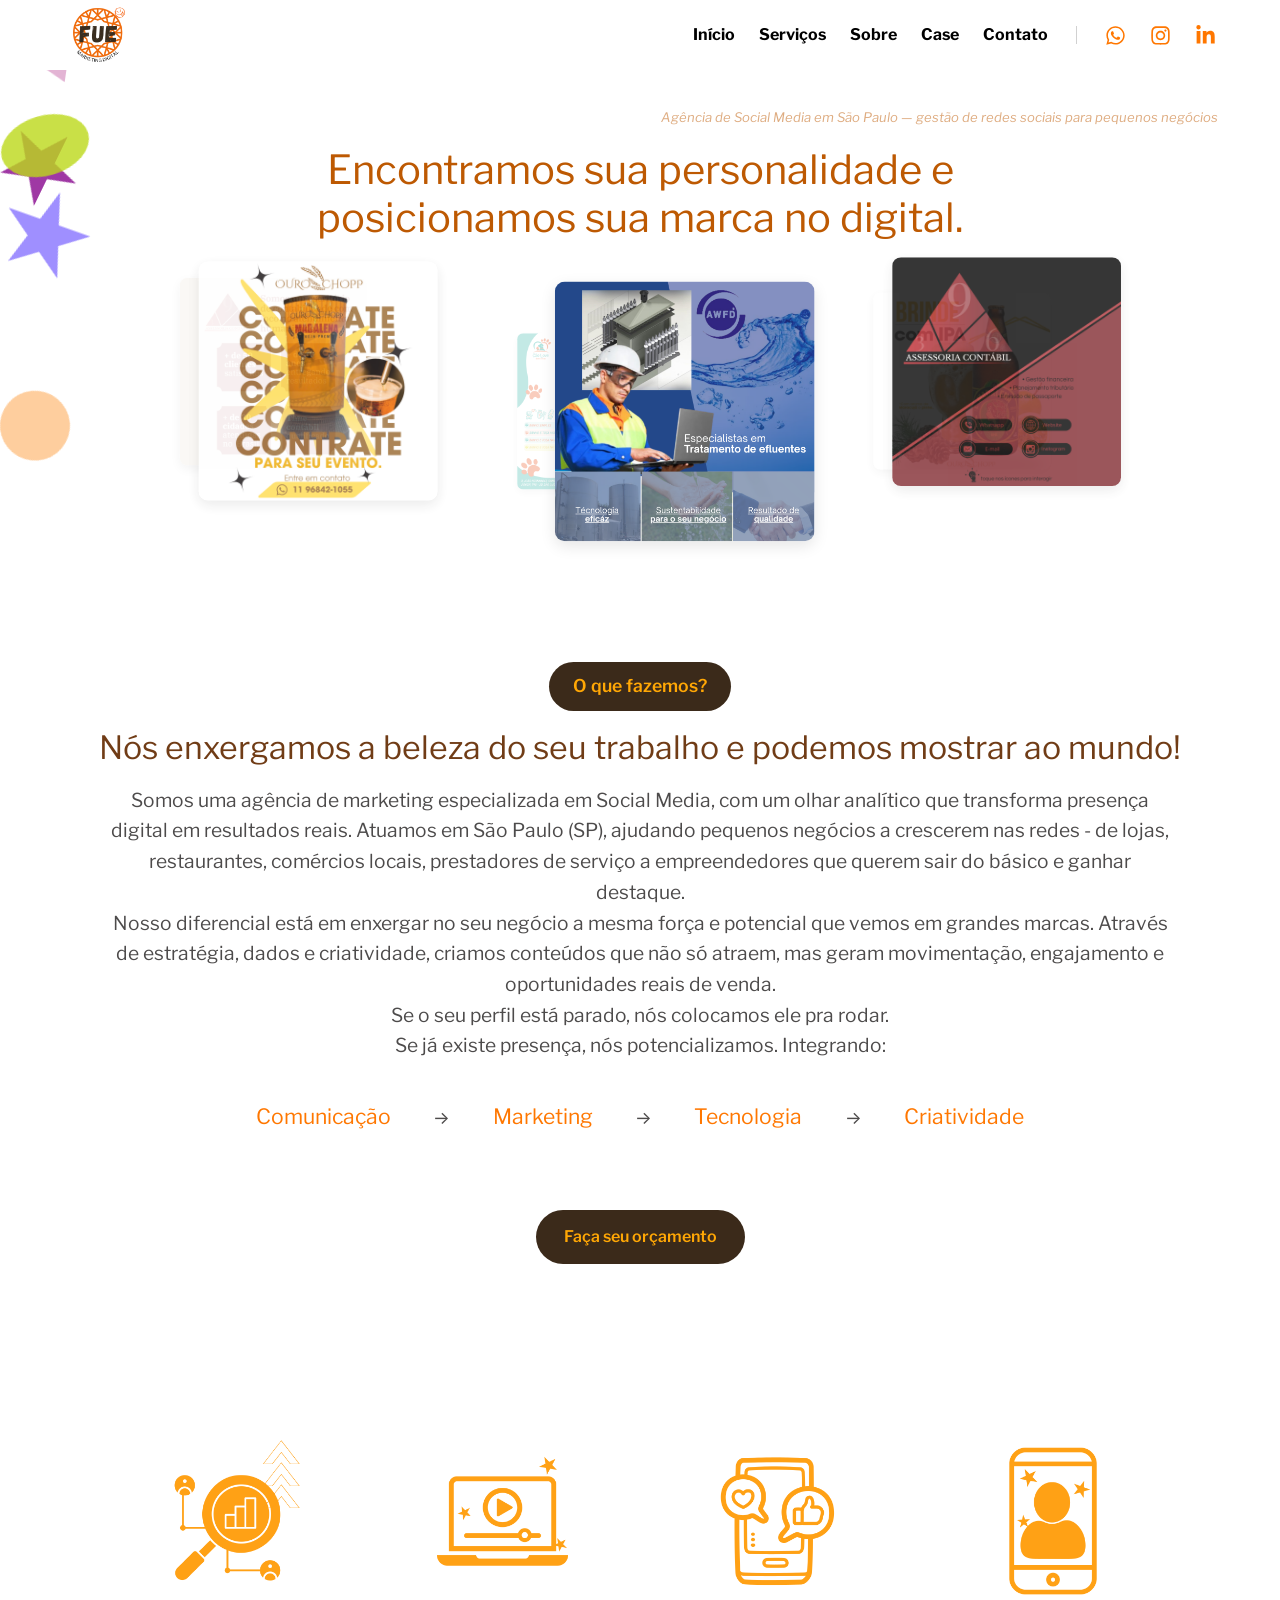
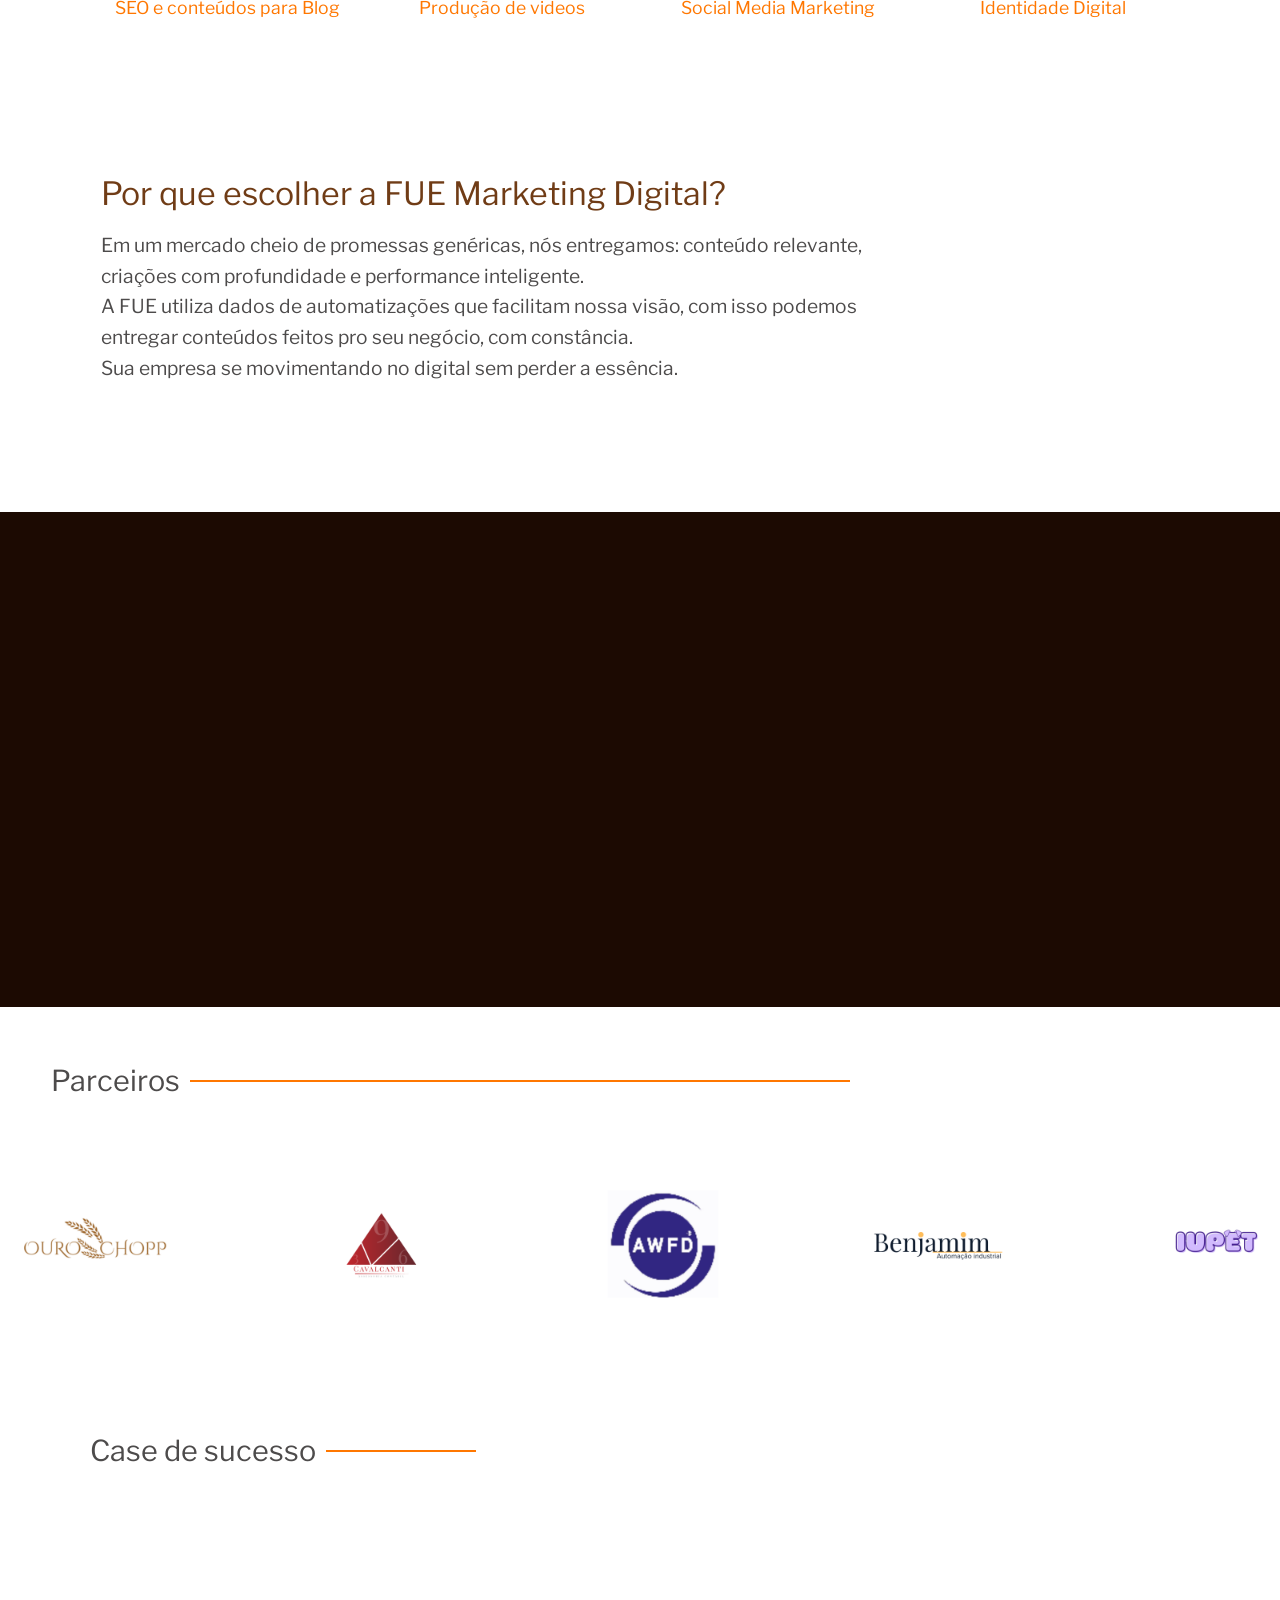
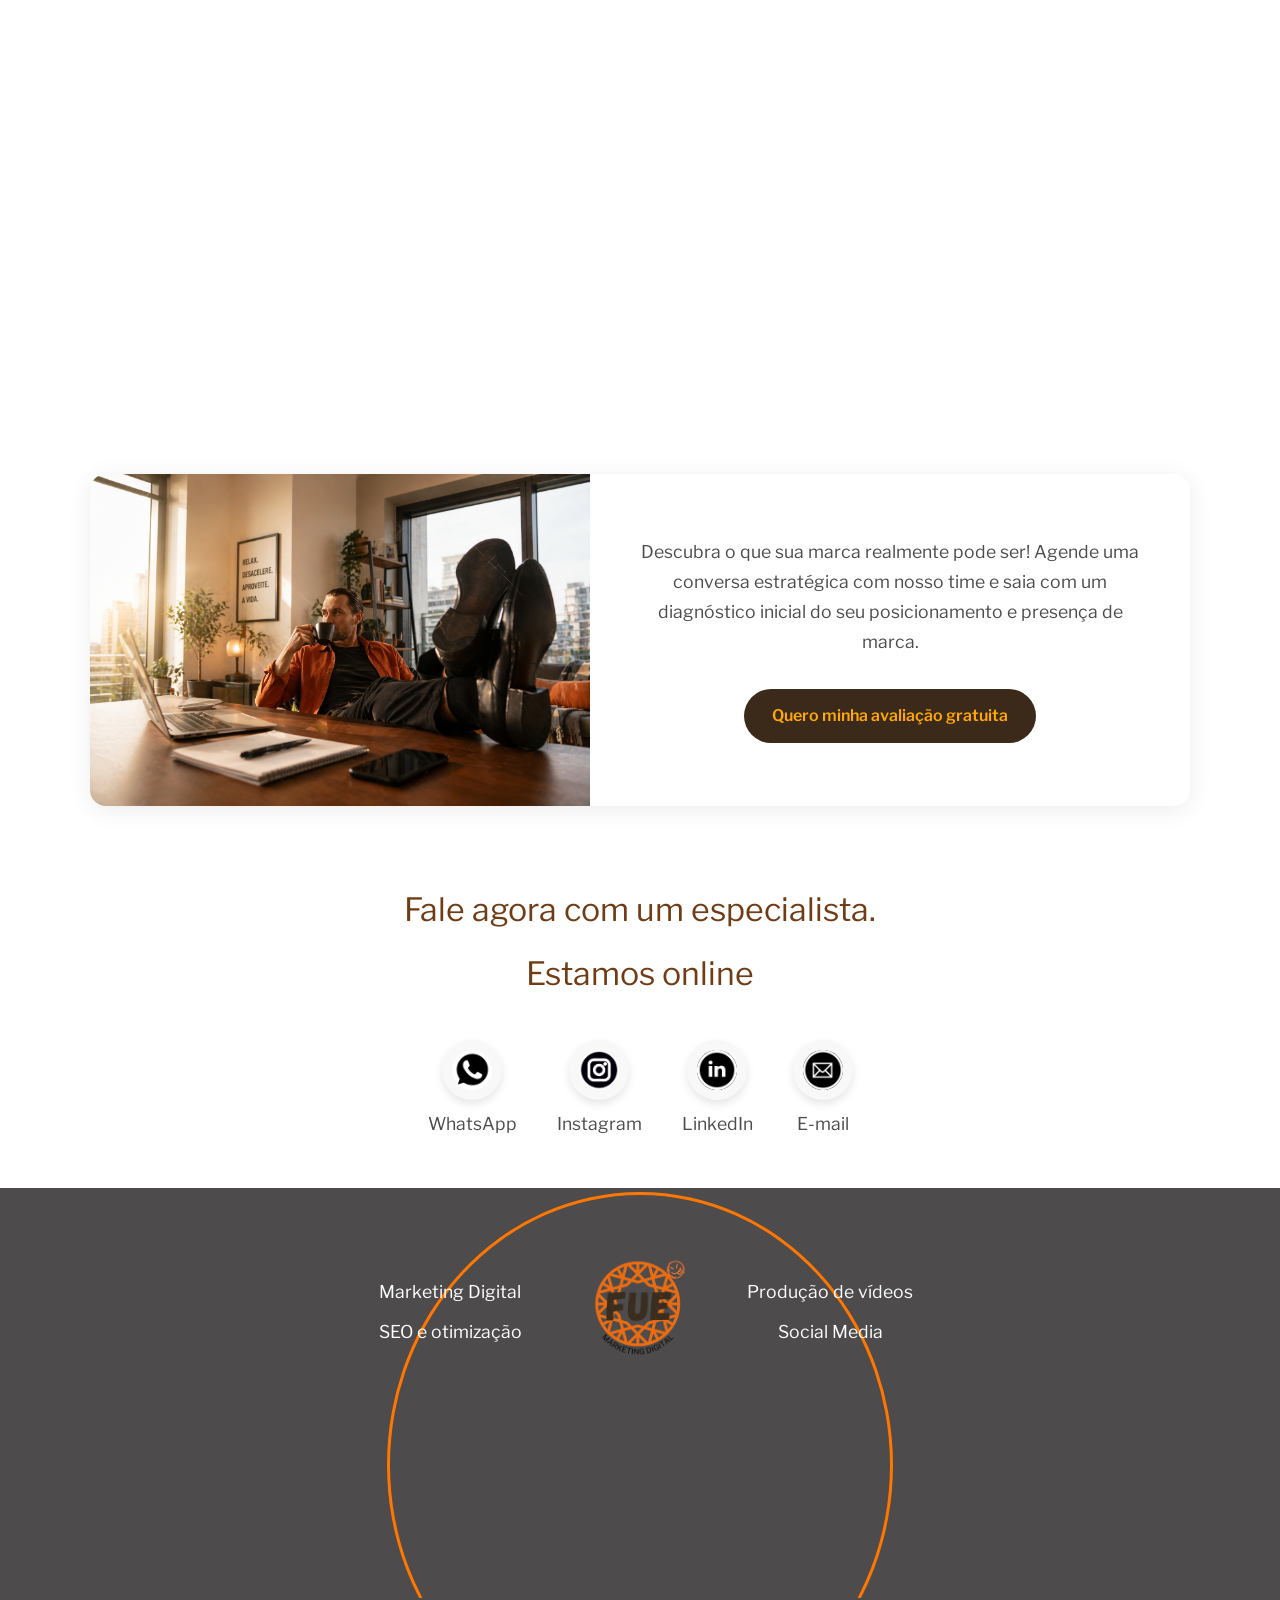
==== index.html @ fa8ee93a "coloca as tags do analytics" ====
<!DOCTYPE html>
<html lang="pt-BR">
<head>
    <!-- Google Tag Manager -->
    <script>(function(w,d,s,l,i){w[l]=w[l]||[];w[l].push({'gtm.start':
    new Date().getTime(),event:'gtm.js'});var f=d.getElementsByTagName(s)[0],
    j=d.createElement(s),dl=l!='dataLayer'?'&l='+l:'';j.async=true;j.src=
    'https://www.googletagmanager.com/gtm.js?id='+i+dl;f.parentNode.insertBefore(j,f);
    })(window,document,'script','dataLayer','GTM-K8DP3NHX');</script>
    <!-- End Google Tag Manager -->
    <meta charset="UTF-8">
    <meta name="viewport" content="width=device-width, initial-scale=1.0">
    <meta name="description"
        content="FUE Marketing Digital — agência de social media para pequenos negócios em São Paulo. Gestão de redes sociais, produção de conteúdo e identidade digital. Planos a partir de R$200/mês.">
    <meta name="keywords"
        content="agência social media SP, gestão de redes sociais para pequenas empresas, social media para pequenos negócios SP, marketing digital zona sul SP, FUE Marketing Digital">
    <meta name="author" content="FUE Marketing Digital">
    <meta property="og:title" content="FUE Marketing Digital · Agência de Social Media SP">
    <meta property="og:description"
        content="Agência de social media para pequenos negócios em São Paulo. Fazemos sua marca aparecer de verdade no digital.">
    <meta property="og:type" content="website">
    <meta property="og:url" content="https://fuemarket.com.br/">
    <meta property="og:image" content="https://fuemarket.com.br/elementos/img/marca/Social%20share.png">
    <meta property="og:image:width" content="1200">
    <meta property="og:image:height" content="630">
    <meta name="twitter:card" content="summary_large_image">
    <meta name="twitter:title" content="FUE Marketing Digital · Agência de Social Media SP">
    <meta name="twitter:description" content="Agência de social media para pequenos negócios em São Paulo. Fazemos sua marca aparecer de verdade no digital.">
    <meta name="twitter:image" content="https://fuemarket.com.br/elementos/img/marca/Social%20share.png">
    <link rel="canonical" href="https://fuemarket.com.br/">
    <title>FUE Marketing Digital · Agência de Social Media SP</title>
    <link rel="icon" href="elementos/img/marca/favicon.ico" type="image/x-icon">
    <script type="application/ld+json">
    {
        "@context": "https://schema.org",
        "@type": "LocalBusiness",
        "name": "FUE Marketing Digital",
        "description": "Agência de marketing digital em São Paulo especializada em social media, gestão de redes sociais e produção de conteúdo para pequenos negócios.",
        "url": "https://fuemarket.com.br",
        "telephone": "+5511979645256",
        "address": {
            "@type": "PostalAddress",
            "addressLocality": "São Paulo",
            "addressRegion": "SP",
            "addressCountry": "BR"
        },
        "sameAs": [
            "https://www.instagram.com/fuemarketingdigital/",
            "https://www.linkedin.com/in/jad-vieira-1517a0203/"
        ]
    }
    </script>
    <link rel="stylesheet" href="style.css">
</head>

<body>
    <!-- Google Tag Manager (noscript) -->
    <noscript><iframe src="https://www.googletagmanager.com/ns.html?id=GTM-K8DP3NHX"
    height="0" width="0" style="display:none;visibility:hidden"></iframe></noscript>
    <!-- End Google Tag Manager (noscript) -->
    <div id="floating-shapes-container">
        <div class="floating-shape shape-purple-star"></div>
        <div class="floating-shape shape-pink-triangle"></div>
        <div class="floating-shape shape-green-oval"></div>
        <div class="floating-shape shape-orange-circle"></div>
        <div class="floating-shape shape-periwinkle-star"></div>
    </div>
    <header>
        <div class="header-container">
            <a href="index.html" class="header-logo">
                <img src="elementos/img/marca/logo.png" alt="FUE Marketing Digital Logo">
            </a>
            <button class="mobile-menu-toggle" aria-label="Abrir menu">&#9776;</button>
            <nav class="menu">
                <ul class="menu-list">
                    <li><a href="#home">Início</a></li>
                    <li><a href="servicos.html">Serviços</a></li>
                    <li><a href="sobre.html">Sobre</a></li>
                    <li><a href="#cases">Case</a></li>
                    <li><a href="#contact">Contato</a></li>
                    <li class="menu-social-divider"></li>
                    <li><a href="https://wa.me/5511979645256?text=Ol%C3%A1!%20Gostaria%20de%20saber%20mais%20sobre%20os%20servi%C3%A7os%20da%20FUE%20Market." target="_blank" rel="noopener" class="menu-social-link" aria-label="WhatsApp"><svg stroke="currentColor" fill="currentColor" stroke-width="0" viewBox="0 0 448 512" height="1em" width="1em" xmlns="http://www.w3.org/2000/svg"><path d="M380.9 97.1C339 55.1 283.2 32 223.9 32c-122.4 0-222 99.6-222 222 0 39.1 10.2 77.3 29.6 111L0 480l117.7-30.9c32.4 17.7 68.9 27 106.1 27h.1c122.3 0 224.1-99.6 224.1-222 0-59.3-25.2-115-67.1-157zm-157 341.6c-33.2 0-65.7-8.9-94-25.7l-6.7-4-69.8 18.3L72 359.2l-4.4-7c-18.5-29.4-28.2-63.3-28.2-98.2 0-101.7 82.8-184.5 184.6-184.5 49.3 0 95.6 19.2 130.4 54.1 34.8 34.9 56.2 81.2 56.1 130.5 0 101.8-84.9 184.6-186.6 184.6zm101.2-138.2c-5.5-2.8-32.8-16.2-37.9-18-5.1-1.9-8.8-2.8-12.5 2.8-3.7 5.6-14.3 18-17.6 21.8-3.2 3.7-6.5 4.2-12 1.4-32.6-16.3-54-29.1-75.5-66-5.7-9.8 5.7-9.1 16.3-30.3 1.8-3.7.9-6.9-.5-9.7-1.4-2.8-12.5-30.1-17.1-41.2-4.5-10.8-9.1-9.3-12.5-9.5-3.2-.2-6.9-.2-10.6-.2-3.7 0-9.7 1.4-14.8 6.9-5.1 5.6-19.4 19-19.4 46.3 0 27.3 19.9 53.7 22.6 57.4 2.8 3.7 39.1 59.7 94.8 83.8 35.2 15.2 49 16.5 66.6 13.9 10.7-1.6 32.8-13.4 37.4-26.4 4.6-13 4.6-24.1 3.2-26.4-1.3-2.5-5-3.9-10.5-6.6z"></path></svg></a></li>
                    <li><a href="https://www.instagram.com/fuemarketingdigital/" target="_blank" rel="noopener" class="menu-social-link" aria-label="Instagram"><svg stroke="currentColor" fill="currentColor" stroke-width="0" viewBox="0 0 448 512" height="1em" width="1em" xmlns="http://www.w3.org/2000/svg"><path d="M224.1 141c-63.6 0-114.9 51.3-114.9 114.9s51.3 114.9 114.9 114.9S339 319.5 339 255.9 287.7 141 224.1 141zm0 189.6c-41.1 0-74.7-33.5-74.7-74.7s33.5-74.7 74.7-74.7 74.7 33.5 74.7 74.7-33.6 74.7-74.7 74.7zm146.4-194.3c0 14.9-12 26.8-26.8 26.8-14.9 0-26.8-12-26.8-26.8s12-26.8 26.8-26.8 26.8 12 26.8 26.8zm76.1 27.2c-1.7-35.9-9.9-67.7-36.2-93.9-26.2-26.2-58-34.4-93.9-36.2-37-2.1-147.9-2.1-184.9 0-35.8 1.7-67.6 9.9-93.9 36.1s-34.4 58-36.2 93.9c-2.1 37-2.1 147.9 0 184.9 1.7 35.9 9.9 67.7 36.2 93.9s58 34.4 93.9 36.2c37 2.1 147.9 2.1 184.9 0 35.9-1.7 67.7-9.9 93.9-36.2 26.2-26.2 34.4-58 36.2-93.9 2.1-37 2.1-147.8 0-184.8zM398.8 388c-7.8 19.6-22.9 34.7-42.6 42.6-29.5 11.7-99.5 9-132.1 9s-102.7 2.6-132.1-9c-19.6-7.8-34.7-22.9-42.6-42.6-11.7-29.5-9-99.5-9-132.1s-2.6-102.7 9-132.1c7.8-19.6 22.9-34.7 42.6-42.6 29.5-11.7 99.5-9 132.1-9s102.7-2.6 132.1 9c19.6 7.8 34.7 22.9 42.6 42.6 11.7 29.5 9 99.5 9 132.1s2.7 102.7-9 132.1z"></path></svg></a></li>
                    <li><a href="https://www.linkedin.com/in/jad-vieira-1517a0203/" target="_blank" rel="noopener" class="menu-social-link" aria-label="LinkedIn"><svg stroke="currentColor" fill="currentColor" stroke-width="0" viewBox="0 0 448 512" height="1em" width="1em" xmlns="http://www.w3.org/2000/svg"><path d="M100.28 448H7.4V148.9h92.88zM53.79 108.1C24.09 108.1 0 83.5 0 53.8a53.79 53.79 0 0 1 107.58 0c0 29.7-24.1 54.3-53.79 54.3zM447.9 448h-92.68V302.4c0-34.7-.7-79.2-48.29-79.2-48.29 0-55.69 37.7-55.69 76.7V448h-92.78V148.9h89.08v40.8h1.3c12.4-23.5 42.69-48.3 87.88-48.3 94 0 111.28 61.9 111.28 142.3V448z"></path></svg></a></li>
                </ul>
            </nav>
        </div>
    </header>
    <h1>Agência de Social Media em São Paulo — gestão de redes sociais para pequenos negócios</h1>
    <p class="seo-tagline">Encontramos sua personalidade e posicionamos sua marca no digital.</p>

    <section id="carousel-section">
        <div class="carousel-wrapper">
            <div class="carousel-container">
                <div class="carousel-item"><img src="elementos/img/portfolio/AWFDeles.png" alt="Image 1"></div>
                <div class="carousel-item"><img src="elementos/img/portfolio/A369.png" alt="Image 2"></div>
                <div class="carousel-item"><img src="elementos/img/portfolio/OuroChppLocal.png" alt="Image 3"></div>
                <div class="carousel-item"><img src="elementos/img/portfolio/CatalogoBanhoetosa.png" alt="Image 4"></div>
                <div class="carousel-item"><img src="elementos/img/portfolio/A3692.png" alt="Image 5"></div>
                <div class="carousel-item"><img src="elementos/img/portfolio/OuroChoppContrate.png" alt="Image 6"></div>
            </div>
        </div>
    </section>

    <section id="suaPersonalidade">
        <div class="qstFraco">O que fazemos?</div>
        <h2>Nós enxergamos a beleza do seu trabalho e podemos mostrar ao mundo!</h2>
        <p>
            Somos uma agência de marketing especializada em Social Media, com um olhar analítico que transforma presença digital em resultados reais. Atuamos em São Paulo (SP), ajudando pequenos negócios a crescerem nas redes - de lojas, restaurantes, comércios locais, prestadores de serviço a empreendedores que querem sair do básico e ganhar destaque.
        </p>
        <p>
            Nosso diferencial está em enxergar no seu negócio a mesma força e potencial que vemos em grandes marcas. Através de estratégia, dados e criatividade, criamos conteúdos que não só atraem, mas geram movimentação, engajamento e oportunidades reais de venda.<br>Se o seu perfil está parado, nós colocamos ele pra rodar.
        </p>
        <p>
            Se já existe presença, nós potencializamos. Integrando:
        </p>
    </section>

    <section id="elementos">
        <p>Comunicação</p>
        <span class="seta">&rightarrow;</span>
        <p>Marketing</p>
        <span class="seta">&rightarrow;</span>
        <p>Tecnologia</p>
        <span class="seta">&rightarrow;</span>
        <p>Criatividade</p>
    </section>

    <section id="servicos">
        <a href="sobre.html" class="btn-orcamento">Faça seu orçamento</a>
        <div class="servicos-info">
            <div class="servico-item">
                <img src="elementos/img/marca/SEO.png" alt="SEO e conteúdos para Blog">
                <p>SEO e conteúdos para Blog</p>
            </div>
            <div class="servico-item">
                <img src="elementos/img/marca/videos.png" alt="Produção de videos">
                <p>Produção de videos</p>
            </div>
            <div class="servico-item">
                <img src="elementos/img/marca/SOCIAL.png" alt="Social Media Marketing">
                <p>Social Media Marketing</p>
            </div>
            <div class="servico-item">
                <img src="elementos/img/marca/Identidade.png" alt="Identidade Digital">
                <p>Identidade Digital</p>
            </div>
        </div>
    </section>

    <section id="pqNos">
        <h2>Por que escolher a FUE Marketing Digital?</h2>
        <p>Em um mercado cheio de promessas genéricas, nós entregamos:
            conteúdo relevante, criações com profundidade e performance inteligente.
        </p>
        <p>A FUE utiliza dados de automatizações que facilitam nossa visão, com isso podemos entregar conteúdos feitos pro seu negócio, com constância.</p>
        <p>Sua empresa se movimentando no digital sem perder a essência.</p>
    </section>

    <section id="issoNaoEObvio">
        <div class="formas">
            <div id="forma-1">
                <p>Por aqui não fazemos o óbvio!</p>
            </div>
            <div id="forma-2">
                <p>Para marcas que buscam</p>
            </div>
            <div id="forma-3">
                <p>Vender online</p>
            </div>
            <div id="forma-4">
                <p>Construir uma marca forte</p>
            </div>
            <div id="forma-5">
                <p>Performance digital</p>
            </div>
        </div>
    </section>

    <div class="parceiros-section-label">Parceiros <span class="parceiros-hr"></span></div>

    <div class="parceiros-strip">
        <div class="parceiros-track">
            <img src="elementos/img/portfolio/parceiros_ourochopp.png" alt="Ouro Chopp">
            <img src="elementos/img/portfolio/parceiros_369.png" alt="369 Assessoria">
            <img src="elementos/img/portfolio/parceiros_AWFD.png" alt="AWFD">
            <img src="elementos/img/portfolio/parceiros_benjamim.png" alt="Benjamim">
            <img src="elementos/img/portfolio/parceiros_iupet.png" alt="Iupet">
            <img src="elementos/img/portfolio/parceiros_ourochopp.png" alt="Ouro Chopp">
            <img src="elementos/img/portfolio/parceiros_369.png" alt="369 Assessoria">
            <img src="elementos/img/portfolio/parceiros_AWFD.png" alt="AWFD">
            <img src="elementos/img/portfolio/parceiros_benjamim.png" alt="Benjamim">
            <img src="elementos/img/portfolio/parceiros_iupet.png" alt="Iupet">
        </div>
    </div>

    <section id="cases">

        <!-- Dados dos cases — lidos pelo script.js -->
        <div id="cases-data" hidden>

            <article class="case-data"
                data-phone-back="elementos/img/portfolio/mock_369_2.png"
                data-phone-front="elementos/img/portfolio/mock_369_1.png"
                data-stat1-val="+60%"   data-stat1-lbl="ALCANCE"
                data-stat2-val="+40%"   data-stat2-lbl="ENGAJAMENTO"
                data-name="369 assessoria"
                data-subtitle="Gestão de redes sociais e Digital Branding."
                data-resultado="+34 seguidores."
                data-descricao="Gestão estratégica de conteúdo focada em alcance, engajamento e reconhecimento de marca."
                data-link="https://www.instagram.com/369assessoria">
                <ul class="case-data-trabalho">
                    <li>Criação da identidade digital da marca</li>
                    <li>Estruturação de conteúdo</li>
                    <li>Crescimento orgânico inicial do perfil</li>
                    <li>Início da construção de audiência</li>
                </ul>
                <ul class="case-data-aumentos">
                    <li>Presença digital da marca</li>
                    <li>Início do crescimento orgânico do público</li>
                    <li>Fluxo de conteúdo no Instagram</li>
                </ul>
            </article>

            <article class="case-data"
                data-phone-back="elementos/img/portfolio/mock_OURO_2.png"
                data-phone-front="elementos/img/portfolio/mock_OURO_1.png"
                data-stat1-val="+120%" data-stat1-lbl="ALCANCE"
                data-stat2-val="+85%"  data-stat2-lbl="ENGAJAMENTO"
                data-name="Ouro Chopp"
                data-subtitle="Social Media e Produção de conteúdo."
                data-resultado="+200 seguidores em 3 meses."
                data-descricao="Estratégia de conteúdo focada em gastronomia e eventos locais."
                data-link="#">
                <ul class="case-data-trabalho">
                    <li>Criação de conteúdo para eventos</li>
                    <li>Gestão do perfil no Instagram</li>
                    <li>Produção de vídeos promocionais</li>
                    <li>Identidade visual digital</li>
                </ul>
                <ul class="case-data-aumentos">
                    <li>Alcance orgânico nas redes</li>
                    <li>Engajamento nas publicações</li>
                    <li>Visibilidade local da marca</li>
                </ul>
            </article>

            <article class="case-data"
                data-phone-back="elementos/img/portfolio/mock_SNACK_2.png"
                data-phone-front="elementos/img/portfolio/mock_SNACK_1.png"
                data-stat1-val="+90%"  data-stat1-lbl="ALCANCE"
                data-stat2-val="+65%"  data-stat2-lbl="ENGAJAMENTO"
                data-name="Snack Show · 2025"
                data-subtitle="Social Media e Identidade Digital · Case encerrado."
                data-resultado="+150 seguidores mensais."
                data-descricao="Posicionamento digital estratégico para construção de audiência qualificada. Case encerrado em 2025."
                data-link="#">
                <ul class="case-data-trabalho">
                    <li>Desenvolvimento da identidade visual</li>
                    <li>Criação de conteúdo recorrente</li>
                    <li>Estratégia de crescimento orgânico</li>
                    <li>Gestão de publicações</li>
                </ul>
                <ul class="case-data-aumentos">
                    <li>Reconhecimento da marca</li>
                    <li>Engajamento com o público</li>
                    <li>Consistência de conteúdo</li>
                </ul>
            </article>

            <article class="case-data"
                data-phone-back="elementos/img/portfolio/mock_AWFD_2.png"
                data-phone-front="elementos/img/portfolio/mock_AWFD_1.png"
                data-back-type="notebook"
                data-stat1-val="+166%" data-stat1-lbl="ALCANCE"
                data-stat2-val="+126%" data-stat2-lbl="ENGAJAMENTO"
                data-name="AWFD"
                data-subtitle="Plano de Marketing &amp; Site."
                data-resultado="+46 novos seguidores."
                data-descricao="Estratégia de marketing integrada com desenvolvimento de site e fortalecimento da presença digital de uma loja física."
                data-link="#">
                <ul class="case-data-trabalho">
                    <li>Criação da identidade digital da marca</li>
                    <li>Estruturação de conteúdo</li>
                    <li>Crescimento orgânico do perfil</li>
                    <li>Início da construção de audiência</li>
                </ul>
                <ul class="case-data-aumentos">
                    <li>Crescimento sustentável</li>
                    <li>Compartilhamentos e salvamentos</li>
                    <li>Taxa de engajamento geral do perfil</li>
                </ul>
            </article>

        </div>
        <div class="case-section-label">Case de sucesso <span class="case-hr"></span></div>

        <button class="case-arrow case-arrow-prev" aria-label="Case anterior">&#8592;</button>
        <button class="case-arrow case-arrow-next" aria-label="Próximo case">&#8594;</button>
        <div class="case-slide">
            <!-- Esquerda: phones + stats -->
            <div class="case-phones-col">
                <div class="case-phones">
                    <img class="phone-back" src="" alt="">
                    <img class="phone-front" src="" alt="">
                </div>
                <div class="case-stats-card">
                    <div class="case-stats-title">Case de sucesso <span class="stats-hr"></span></div>
                    <div class="case-stats-row">
                        <div class="stat-item">
                            <span class="stat-val stat-val-1"></span>
                            <span class="stat-lbl stat-lbl-1"></span>
                        </div>
                        <span class="stat-sep">|</span>
                        <div class="stat-item">
                            <span class="stat-val stat-val-2"></span>
                            <span class="stat-lbl stat-lbl-2"></span>
                        </div>
                    </div>
                </div>
            </div>

            <!-- Centro: detalhes do case -->
            <div class="case-center-col">
                <div class="case-client-name"></div>
                <p class="case-subtitle"></p>
                <h4 class="case-col-title">Trabalho realizado:</h4>
                <ul class="case-checklist case-trabalho-list"></ul>
                <h4 class="case-col-title">Resultados:</h4>
                <p class="case-resultado"></p>
            </div>

            <!-- Direita: aumentos + descrição -->
            <div class="case-right-col">
                <div class="case-aumento-header">
                    <span class="aumento-icon">&#9745;</span>
                    <h4 class="case-col-title">Aumento de:</h4>
                </div>
                <ul class="case-aumento-list"></ul>
                <p class="case-descricao"></p>
                <a href="#" class="case-link" target="_blank" rel="noopener">
                    <span class="case-link-icon">&#128269;</span> Veja o resultado diretamente no perfil da marca.
                </a>
            </div>
        </div>
    </section>

    <section id="contact">
        <div class="homemFue">
            <img src="elementos/img/marca/homemFue.png" alt="Homem em ambiente de trabalho descontraído">
            <div class="homemFue-content">
                <p>Descubra o que sua marca realmente pode ser! Agende uma conversa estratégica com nosso time e saia com um diagnóstico inicial do seu posicionamento e presença de marca.</p>
                <a href="https://wa.me/5511979645256?text=Ol%C3%A1!%20Gostaria%20de%20agendar%20uma%20avalia%C3%A7%C3%A3o%20gratuita%20com%20a%20FUE%20Marketing%20Digital." target="_blank" rel="noopener" class="homemFue-btn">Quero minha avaliação gratuita</a>
            </div>
        </div>
        <h2>Fale agora com um especialista.</h2>
        <h2>Estamos online</h2>
        <section id="contato">
            <div class="links">
                <a href="https://wa.me/5511979645256">
                    <img src="elementos/img/marca/wpp.png" alt="WhatsApp">
                    <span>WhatsApp</span>
                </a>
                <a href="https://www.instagram.com/fuemarketingdigital/" target="_blank" rel="noopener">
                    <img src="elementos/img/marca/logo-instagram.png" alt="Instagram">
                    <span>Instagram</span>
                </a>
                                <a href="https://www.linkedin.com/in/jad-vieira-1517a0203/" target="_blank" rel="noopener">
                    <img src="elementos/img/marca/in2.png" alt="LinkedIn">
                    <span>LinkedIn</span>
                </a>
                <a href="mailto:fuemarketingdigital@gmail.com">
                    <img src="elementos/img/marca/email.png" alt="Email">
                    <span>E-mail</span>
                </a>
            </div>
        </section>

        <footer>
            <div class="footer-arc-section">
                <div class="footer-labels footer-labels-left">
                    <span>Marketing Digital</span>
                    <span>SEO e otimização</span>
                </div>
                <div class="footer-logo">
                    <img src="elementos/img/marca/logo.png" alt="FUE Marketing Digital Logo">
                </div>
                <div class="footer-labels footer-labels-right">
                    <span>Produção de vídeos</span>
                    <span>Social Media</span>
                </div>
            </div>
        </footer>

        <div class="hailton">
            <a href="https://hailton-oliveira.vercel.app/" target="_blank" rel="noopener noreferrer">Desenvolvido por
                <strong>Hailton Oliveira</strong> ©</a>
        </div>
        <!--form action="#" method="post">
            <label for="name">Nome:</label>
            <input type="text" id="name" name="name" required><br><br>
            <label for="email">Email:</label>
            <input type="email" id="email" name="email" required><br><br>
            <label for="message">Mensagem:</label><br>
            <textarea id="message" name="message" rows="4" cols="50" required></textarea><br><br>
            <input type="submit" value="Enviar">
        </form-->
    </section>
    <script src="script.js"></script>
</body>

</html>
---- style.css ----
/* style.css */

@import url('https://fonts.googleapis.com/css2?family=Inter:ital,opsz,wght@0,14..32,100..900;1,14..32,100..900&family=Lato:ital,wght@0,100;0,300;0,400;0,700;0,900;1,100;1,300;1,400;1,700;1,900&family=Libre+Franklin:ital,wght@0,100..900;1,100..900&display=swap');

/* Variáveis de Cores para fácil manutenção */
:root {
    --primary-orange: #FF7700;
    --secondary-orange: #ff77009f;
    --burned-yellow: #FFA705;
    --dark-blue: #703c16;
    --bluh2: #703c16;
    --creme: #FEC286;
    --dark-grey: #4D4B4B;
    --white: #FFFFFF;
    --black: #000000;
    --purple: #87078E;
    --purple-pastel: #8873FF;
    --green: #BCD918;
}

/* ============================
   Custom Scrollbar
   ============================ */
::-webkit-scrollbar {
    width: 12px;
}

::-webkit-scrollbar-track {
    background: var(--dark-grey);
}

::-webkit-scrollbar-thumb {
    background: var(--primary-orange);
    border-radius: 6px;
    border: 3px solid var(--dark-grey);
    /* Espaçamento interno */
}

::-webkit-scrollbar-thumb:hover {
    background: var(--burned-yellow);
}

/* Reset Básico e Fontes */
* {
    margin: 0;
    padding: 0;
    box-sizing: border-box;
    font-family: 'libre franklin', 'inter', 'Lato', sans-serif;
    font-weight: 400;
    text-align: center;
}

html,
body {
    max-width: 100vw;
    overflow-x: hidden;
    margin: 0;
    padding: 0;
}

body {
    line-height: 1.6;
    color: var(--dark-grey);
    background-color: var(--white);
    font-size: 1.1rem;
    padding-top: 100px;
}

/* Cabeçalho e Navegação */
header {
    position: fixed;
    top: 0;
    left: 0;
    right: 0;
    z-index: 1000;
    background-color: var(--white);
    width: 100%;
}

.header-container {
    width: 100%;
    max-width: 1400px;
    margin: 0 auto;
    padding: 0 5%;
    display: flex;
    justify-content: space-between;
    align-items: center;
}

.header-logo {
    display: flex;
    align-items: center;
    text-decoration: none;
}

.header-logo img {
    height: 70px;
    width: auto;
    transition: transform 0.3s ease;
}

.header-logo:hover img {
    transform: scale(1.05);
}

.menu {
    display: flex;
    justify-content: flex-end;
    align-items: center;
}

.menu-list {
    list-style: none;
    display: flex;
    gap: 24px;
}

.menu-list a {
    text-decoration: none;
    color: var(--black);
    font-weight: bold;
    font-size: 1rem;
    padding: 5px 0;
    transition: color 0.3s ease;
}

.menu-list a:hover {
    color: var(--primary-orange);
}

.menu-social-divider {
    width: 1px;
    height: 18px;
    background-color: rgba(0, 0, 0, 0.18);
    align-self: center;
    margin: 0 4px;
}

.menu-social-link {
    display: flex;
    align-items: center;
    color: var(--primary-orange) !important;
    font-size: 1.2rem;
    transition: opacity 0.2s ease, transform 0.2s ease;
}

.menu-social-link svg {
    width: 21px;
    height: 21px;
}

.menu-social-link:hover {
    opacity: 0.7;
    transform: translateY(-2px);
}

/* Tagline visual — herda estilo do H1 original, visualmente proeminente */
.seo-tagline {
    display: block;
    font-size: 2.5rem;
    color: #BD5902;
    max-width: 800px;
    line-height: 1.2;
    position: relative;
    z-index: 5;
    margin: 20px auto 40px;
}

/* H1 — tag semântica para SEO, visualmente discreta */
h1 {
    display: block;
    width: 100%;
    text-align: right;
    font-size: 0.82rem;
    color: #BD5902;
    font-style: italic;
    font-weight: 400;
    opacity: 0.5;
    line-height: 1.4;
    padding: 0 24px;
    margin: 8px 0 0;
    position: relative;
    z-index: 5;
    left: -3%;
}

h2 {
    font-size: 2rem;
    color: var(--bluh2);
    text-align: center;
    margin: 1%;
}

/* Carousel Section */
#carousel-section {
    margin-top: -100px;
    /* Avança substancialmente sobre o H1 */
    margin-bottom: 80px;
    /* Aumenta a distância entre o carrossel e a suaPersonalidade */
    padding: 0;
    /* Removido padding para apertar o layout */
    display: flex;
    justify-content: center;
    align-items: center;
    min-height: 400px;
    /* Altura ajustada para os novos cards */
    position: relative;
    z-index: 2;
    /* Garante que o container base do carrossel não encubra tudo */
    max-width: 100vw;
    overflow: hidden;
}

.carousel-wrapper {
    width: 100%;
    display: flex;
    justify-content: center;
    align-items: center;
}

.carousel-container {
    position: relative;
    width: 260px;
    height: 260px;
}

.carousel-item {
    position: absolute;
    top: 0;
    left: 0;
    width: 100%;
    height: 100%;
}

.carousel-item img {
    width: 100%;
    height: 100%;
    object-fit: cover;
    border-radius: 10px;
    box-shadow: 0 5px 15px rgba(0, 0, 0, 0.1);
}


/* _________________________________________________*/

.qstFraco {
    display: inline-block;
    background-color: #3b2a1a;
    color: var(--burned-yellow);
    border-radius: 50px;
    padding: 10px 24px;
    font-size: 1.1rem;
    font-weight: 600;
}

#suaPersonalidade {
    margin-left: 5%;
    margin-right: 5%;
}

#suaPersonalidade p {
    font-size: 1.2rem;
    text-align: center;
    margin-left: 4%;
    margin-right: 4%;
}

#elementos {
    text-align: center;
    margin-top: 3%;
    margin-bottom: 6%;
}

#elementos>p {
    display: inline;
    color: var(--primary-orange);
    margin: 3%;
    font-size: 120%;
}

/*________________________________________________*/
button {
    cursor: pointer;
    background-color: var(--secondary-orange);
    color: var(--black);
    border: none;
    border-radius: 5px;
    padding: 10px 20px;
    font-size: 120%;
    font-weight: 500;
}

.btn-orcamento {
    display: inline-block;
    background-color: #3b2a1a;
    color: var(--burned-yellow);
    text-decoration: none;
    border-radius: 50px;
    padding: 14px 28px;
    font-size: 1rem;
    font-weight: 600;
    transition: background-color 0.3s, transform 0.2s;
}

.btn-orcamento:hover {
    background-color: #2a1d10;
    transform: translateY(-2px);
}

/*_______________________________________*/

.servicos-info {
    display: flex;
    margin-top: 30px;
    padding: 7%;
}

.servico-item {
    position: relative;
    width: 25%;
    text-align: center;
    margin: 0.3%;
    cursor: pointer;
}

.servico-item::before {
    content: '';
    position: absolute;
    top: 50%;
    left: 50%;
    width: 100%;
    height: 100%;
    transform: translate(-50%, -50%) scale(0);
    background-color: #f1f0f0;
    border-radius: 50%;
    transition: transform 0.35s cubic-bezier(0.25, 1, 0.5, 1);
    z-index: 0;
}

.servico-item:hover::before {
    transform: translate(-50%, -50%) scale(1);
}

.servico-item img {
    width: 100%;
    height: auto;
    border-radius: 10px;
    position: relative;
    z-index: 1;
    transition: transform 0.3s ease;
}

.servico-item:hover img {
    transform: scale(1.08);
}

.servico-item p {
    position: absolute;
    top: 75%;
    color: var(--primary-orange);
    width: 100%;
    padding: 0 10px;
    z-index: 1;
}

/*_______________________________________*/
#pqNos {
    margin-left: 7%;
    margin-right: 5%;
    margin-bottom: 10%;
}

#pqNos>h2 {
    display: flex;
}

#pqNos>p {
    margin-left: 1%;
    font-size: 1.2rem;
    text-align: left;
    width: 70%;
}

/*_______________________________________*/

#issoNaoEObvio {
    background-color: #1c0a02;
    color: var(--white);
}

.formas {
    font-size: 1.5rem;
}

#forma-1 {
    background-color: #FFA705;
    padding: 40px;
    border-radius: 50%;
    transform: rotate(-40deg);
    width: 400px;
    height: 200px;
    display: relative;
    justify-content: center;
    align-items: center;
    margin: 30px;
    margin-left: 21%;
    top: 100%;
}

#forma-1 p {
    font-size: 2rem;
    transform: rotate(40deg);
    padding: 1%;
}

#forma-2 {
    background-color: var(--secondary-orange);
    border-radius: 10px;
    display: relative;
    width: 315px;
    padding: 10px;
    margin-left: 50%;
}

#forma-3 {
    background-color: #FEC286;
    border-radius: 50%;
    display: relative;
    width: 230px;
    padding: 20px;
    transform: rotate(-10deg);
    margin-left: 54%;
}

#forma-4 {
    background-color: #ACA3CA;
    border-radius: 10px;
    display: relative;
    width: 350px;
    padding: 10px;
    margin-left: 47%;
    transform: rotate(2deg);
}

#forma-5 {
    background-color: #92A818;
    border-radius: 50%;
    display: flex;
    justify-content: center;
    align-items: center;
    width: 300px;
    height: 70px;
    padding: 30px;
    margin-left: 50%;
    position: relative;
    top: -3px;
}

#forma-5 p {
    margin: 0;
}

/*_______________________________________*/
/* Cases Slider */
#cases {
    position: relative;
    padding: 60px 40px;
    display: flex;
    flex-direction: column;
    justify-content: center;
    align-items: center;
    overflow: visible;
}

.case-slide {
    display: grid;
    grid-template-columns: 300px 1fr 250px;
    gap: 40px;
    align-items: stretch;
    max-width: 1100px;
    width: 100%;
    min-height: 500px;
}

/* --- Coluna Esquerda: Phones --- */
.case-phones-col {
    display: flex;
    flex-direction: column;
    align-items: center;
    gap: 16px;
}

.case-phones {
    position: relative;
    width: 280px;
    height: 370px;
}

.phone-back {
    position: absolute;
    width: 160px;
    top: 25px;
    left: 10px;
    border-radius: 18px;
    transform: rotate(-6deg);
    box-shadow: 0 8px 25px rgba(0, 0, 0, 0.18);
    z-index: 1;
    object-fit: cover;
    opacity: 0;
}

.phone-front {
    position: absolute;
    width: 172px;
    top: 0;
    right: 10px;
    border-radius: 18px;
    transform: rotate(4deg);
    box-shadow: 0 10px 30px rgba(0, 0, 0, 0.28);
    z-index: 2;
    object-fit: cover;
    opacity: 0;
}

.case-phones.notebook-case .phone-back {
    width: 340px;
    top: 102px;
    left: -85px;
    border-radius: 8px;
    object-fit: contain;
    transform: rotate(0deg);
    box-shadow: none;
}

.case-phones.notebook-case .phone-back.entering {
    animation: phoneEnterNotebook 0.75s cubic-bezier(0.25, 1, 0.5, 1) both;
}

@keyframes phoneEnterNotebook {
    from { transform: translateX(-80vw) rotate(0deg); opacity: 0; }
    to   { transform: rotate(0deg); opacity: 1; }
}

.case-phones.notebook-case .phone-front {
    width: 120px;
    top: 30px;
    right: 0;
    transform: rotate(3deg);
}

.case-stats-card {
    width: 100%;
    background: white;
    color: var(--dark-grey);
    border-radius: 12px 12px 0 0;
    padding: 20px 18px 14px 18px;
    text-align: left;
    opacity: 0;
    margin-top: 20px;
    box-shadow: 0 -1px 0 rgba(0,0,0,0.08), 8px 0 0 rgba(0, 0, 0, 0.08);
}

.case-stats-title {
    display: flex;
    align-items: center;
    gap: 8px;
    font-size: 0.78rem;
    margin-bottom: 8px;
    opacity: 0.82;
    text-align: left;
    color: var(--primary-orange);
    font-weight: 600;
}

.stats-hr {
    flex: 1;
    height: 1.5px;
    background: var(--primary-orange);
    display: inline-block;
}

.case-stats-row {
    display: flex;
    align-items: center;
    justify-content: space-between;
    gap: 10px;
}

.stat-item {
    display: flex;
    flex-direction: column;
}

.stat-val {
    font-size: clamp(1.1rem, 3.5vw, 2rem);
    font-weight: 700;
    color: var(--dark-blue);
    line-height: 1.1;
    text-align: left;
    white-space: nowrap;
}

.stat-lbl {
    font-size: 0.6rem;
    letter-spacing: 1.5px;
    text-transform: uppercase;
    opacity: 0.8;
    text-align: left;
    color: var(--dark-grey);
}

.stat-sep {
    color: var(--dark-grey);
    font-size: 1.2rem;
    font-weight: 300;
    margin: 0 2px;
    align-self: flex-start;
    opacity: 0.4;
}

/* --- Coluna Centro: Detalhes --- */
.case-center-col {
    text-align: left;
    padding: 20px 20px 0 20px;
    opacity: 0;
    background: white;
    border-radius: 12px 12px 0 0;
    box-shadow: 0 -1px 0 rgba(0,0,0,0.08), 8px 0 0 rgba(0, 0, 0, 0.08);
}

.case-section-label {
    display: flex;
    align-items: center;
    gap: 10px;
    font-size: 1.80rem;
    color: var(--dark-grey);
    margin-bottom: 16px;
    text-align: left;
    width: 100%;
    max-width: 1100px;
}

.case-hr {
    width: 150px;
    height: 2px;
    background: var(--primary-orange);
    display: inline-block;
    flex-shrink: 0;
}

.parceiros-section-label {
    margin: 4%;
    display: flex;
    align-items: center;
    gap: 10px;
    font-size: 1.80rem;
    color: var(--dark-grey);
    margin-bottom: 16px;
    text-align: left;
    width: 100%;
    max-width: 1100px;
}

.parceiros-hr {
    width: 60%;
    height: 2px;
    background: var(--primary-orange);
    display: inline-block;
    flex-shrink: 0;
}

.case-client-name {
    font-size: 1.25rem;
    font-weight: 700;
    color: var(--black);
    margin-bottom: 4px;
    display: flex;
    align-items: center;
    gap: 10px;
    text-align: left;
}

.case-client-name::after {
    content: '';
    width: 55px;
    height: 2px;
    background: var(--dark-grey);
    flex-shrink: 0;
}

.case-subtitle {
    font-size: 0.88rem;
    color: var(--dark-grey);
    margin-bottom: 16px;
    text-align: left;
}

.case-col-title {
    color: var(--primary-orange);
    font-size: 0.95rem;
    font-weight: 700;
    margin-bottom: 8px;
    text-align: left;
}

.case-checklist {
    list-style: none;
    padding: 0;
    margin-bottom: 14px;
}

.case-checklist li {
    position: relative;
    padding-left: 20px;
    font-size: 0.87rem;
    color: var(--dark-grey);
    margin-bottom: 5px;
    text-align: left;
}

.case-checklist li::before {
    content: '✓';
    color: var(--primary-orange);
    position: absolute;
    left: 0;
    font-weight: 700;
}

.case-resultado {
    font-size: 0.92rem;
    color: var(--dark-grey);
    text-align: left;
}

/* --- Coluna Direita: Aumentos --- */
.case-right-col {
    text-align: left;
    padding: 20px 20px 0 20px;
    opacity: 0;
    background: white;
    border-radius: 12px 12px 0 0;
    box-shadow: 0 -1px 0 rgba(0,0,0,0.08), 8px 0 0 rgba(0, 0, 0, 0.08);
}

.case-aumento-header {
    display: flex;
    align-items: center;
    gap: 6px;
    margin-bottom: 10px;
}

.aumento-icon {
    color: var(--primary-orange);
    font-size: 1rem;
}

.case-aumento-list {
    list-style: none;
    padding: 0;
    margin-bottom: 18px;
}

.case-aumento-list li {
    position: relative;
    padding-left: 20px;
    font-size: 0.87rem;
    color: var(--dark-grey);
    margin-bottom: 6px;
    text-align: left;
}

.case-aumento-list li::before {
    content: '✓';
    color: var(--primary-orange);
    position: absolute;
    left: 0;
    font-weight: 700;
}

.case-descricao {
    font-size: 0.88rem;
    font-weight: 700;
    color: var(--dark-blue);
    margin-bottom: 14px;
    text-align: left;
    line-height: 1.5;
}

.case-link {
    display: inline-flex;
    align-items: flex-start;
    gap: 5px;
    font-size: 0.82rem;
    color: var(--primary-orange);
    text-decoration: underline;
    text-align: left;
    word-break: break-word;
    line-height: 1.4;
}

/* --- Setas de Navegação --- */
.case-arrow {
    position: fixed;
    top: 50%;
    z-index: 500;
    background: rgba(255, 255, 255, 0.92);
    border: 2px solid var(--primary-orange);
    color: var(--primary-orange);
    width: 36px;
    height: 36px;
    border-radius: 50%;
    font-size: 1rem;
    cursor: pointer;
    display: flex;
    align-items: center;
    justify-content: center;
    opacity: 0;
    pointer-events: none;
    transition: opacity 0.4s ease, background 0.2s ease, color 0.2s ease;
    box-shadow: 0 4px 14px rgba(0, 0, 0, 0.15);
    padding: 0;
}

.case-arrow.visible {
    opacity: 1;
    pointer-events: auto;
}

.case-arrow:hover {
    background: var(--primary-orange);
    color: var(--white);
}

.case-arrow-prev {
    left: 14px;
    animation: arrowFloatLeft 2.2s ease-in-out infinite;
}

.case-arrow-next {
    right: 14px;
    animation: arrowFloatRight 2.2s ease-in-out infinite;
}

@keyframes arrowFloatLeft {
    0%, 100% { transform: translateY(-50%) translateX(0); }
    50%       { transform: translateY(-50%) translateX(-6px); }
}

@keyframes arrowFloatRight {
    0%, 100% { transform: translateY(-50%) translateX(0); }
    50%       { transform: translateY(-50%) translateX(6px); }
}

/* --- Animações de Transição --- */
@keyframes phoneEnterLeft {
    from { transform: translateX(-80vw) rotate(-6deg); opacity: 0; }
    to   { transform: rotate(-6deg);                   opacity: 1; }
}

@keyframes phoneEnterRight {
    from { transform: translateX(80vw) rotate(4deg); opacity: 0; }
    to   { transform: rotate(4deg);                  opacity: 1; }
}

@keyframes caseInfoRise {
    from { transform: translateY(45px); opacity: 0; }
    to   { transform: translateY(0);    opacity: 1; }
}

.phone-back.entering {
    animation: phoneEnterLeft 0.75s cubic-bezier(0.25, 1, 0.5, 1) both;
}

.phone-front.entering {
    animation: phoneEnterRight 0.75s cubic-bezier(0.25, 1, 0.5, 1) 0.1s both;
}

.case-stats-card.rising {
    animation: caseInfoRise 0.5s ease-out 0.6s both;
}

.case-center-col.rising {
    animation: caseInfoRise 0.5s ease-out 0.72s both;
}

.case-right-col.rising {
    animation: caseInfoRise 0.5s ease-out 0.88s both;
}

/* Animação issoNaoEObvio */
#issoNaoEObvio .formas div {
    opacity: 0;
}

#issoNaoEObvio.animate #forma-5 {
    animation: dropForm5 0.5s cubic-bezier(0.25, 1, 0.5, 1) forwards;
}

#issoNaoEObvio.animate #forma-4 {
    animation: dropForm4 0.5s cubic-bezier(0.25, 1, 0.5, 1) forwards 0.2s;
}

#issoNaoEObvio.animate #forma-3 {
    animation: dropForm3 0.5s cubic-bezier(0.25, 1, 0.5, 1) forwards 0.4s;
}

#issoNaoEObvio.animate #forma-2 {
    animation: dropForm2 0.5s cubic-bezier(0.25, 1, 0.5, 1) forwards 0.6s;
}

#issoNaoEObvio.animate #forma-1 {
    animation: dropForm1 0.5s cubic-bezier(0.25, 1, 0.5, 1) forwards 0.8s;
}

@keyframes dropForm5 {
    0% {
        opacity: 0;
        transform: translateY(-150px);
    }

    100% {
        opacity: 1;
        transform: translateY(0);
    }
}

@keyframes dropForm4 {
    0% {
        opacity: 0;
        transform: translateY(-150px) rotate(2deg);
    }

    100% {
        opacity: 1;
        transform: translateY(0) rotate(2deg);
    }
}

@keyframes dropForm3 {
    0% {
        opacity: 0;
        transform: translateY(-150px) rotate(-10deg);
    }

    100% {
        opacity: 1;
        transform: translateY(0) rotate(-10deg);
    }
}

@keyframes dropForm2 {
    0% {
        opacity: 0;
        transform: translateY(-150px);
    }

    100% {
        opacity: 1;
        transform: translateY(0);
    }
}

@keyframes dropForm1 {
    0% {
        opacity: 0;
        transform: translateY(-150px) rotate(-40deg);
    }

    100% {
        opacity: 1;
        transform: translateY(0) rotate(-40deg);
    }
}


#contact {
    margin-top: 5px;
}

.homemFue {
    display: flex;
    align-items: center;
    max-width: 1100px;
    margin: 0 auto 78px;
    gap: 0;
    border-radius: 16px;
    overflow: hidden;
    background: var(--white);
    box-shadow: 0 4px 24px rgba(0,0,0,0.08);
}

.homemFue img {
    width: 50%;
    max-width: 500px;
    height: 100%;
    min-height: 300px;
    object-fit: cover;
    display: block;
    flex-shrink: 0;
}

.homemFue-content {
    flex: 1;
    padding: 48px 48px;
    display: flex;
    flex-direction: column;
    align-items: center;
    justify-content: center;
    text-align: center;
    gap: 32px;
}

.homemFue-content p {
    font-size: 1.1rem;
    color: var(--dark-grey);
    line-height: 1.7;
    margin: 0;
}

.homemFue-btn {
    display: inline-block;
    background-color: #3b2a1a;
    color: var(--burned-yellow);
    text-decoration: none;
    padding: 14px 28px;
    border-radius: 50px;
    font-size: 1rem;
    font-weight: 600;
    transition: background-color 0.3s, transform 0.2s;
    white-space: nowrap;
}

.homemFue-btn:hover {
    background-color: #2a1d10;
    transform: translateY(-2px);
}

#contato {
    background-color: white;
    border-radius: 20px;
    box-shadow: var(--sombra-padrao);
    max-width: 1000px;
    margin: 40px auto;
    text-align: center;
}

#contato h2 {
    color: var(--verdeEscuro);
    font-size: 2.5em;
    margin-bottom: 30px;
    position: relative;
}

#contato h2:after {
    content: '';
    position: absolute;
    bottom: -10px;
    left: 50%;
    transform: translateX(-50%);
    width: 100px;
    height: 4px;
    background-color: var(--laranja);
    border-radius: 4px;
}

/* Links */
.links {
    display: flex;
    justify-content: center;
    gap: 40px;
    margin: 30px 0;
}

.links a {
    display: flex;
    flex-direction: column;
    align-items: center;
    text-decoration: none;
    color: var(--verdeEscuro);
    transition: all 0.3s ease;
}

.links a:hover {
    transform: translateY(-8px);
}

.links a img {
    width: 60px;
    height: 60px;
    object-fit: contain;
    border-radius: 50%;
    padding: 10px;
    background-color: #f8f8f8;
    box-shadow: 0 4px 8px rgba(0, 0, 0, 0.1);
    transition: all 0.3s ease;
    margin-bottom: 10px;
}

.links a:hover img {
    background-color: var(--roxo);
    box-shadow: 0 8px 16px rgba(0, 0, 0, 0.2);
}


footer {
    background-color: var(--dark-grey);
    color: var(--white);
    text-align: center;
    padding: 0;
    padding-bottom: 60px;
    margin-top: 50px;
    position: relative;
    overflow: hidden;
}

.footer-arc-section {
    position: relative;
    display: flex;
    justify-content: center;
    align-items: flex-start;
    min-height: 350px;
    padding-top: 80px;
}

/* Arco laranja usando pseudo-elemento */
.footer-arc-section::before {
    content: '';
    position: absolute;
    bottom: -200px;
    left: 50%;
    transform: translateX(-50%);
    width: 500px;
    height: 540px;
    border: 3px solid var(--primary-orange);
    border-radius: 50%;
    pointer-events: none;
}

.footer-logo {
    position: relative;
    z-index: 2;
    display: flex;
    justify-content: center;
    align-items: center;
    height: 100px;
    margin-top: -10px;
}

.footer-logo img {
    height: 120%;
    object-fit: contain;
}

.footer-labels {
    display: flex;
    flex-direction: column;
    gap: 12px;
    padding-top: 10px;
    min-width: 180px;
    z-index: 2;
}

.footer-labels span {
    font-size: 1.1rem;
    color: var(--white);
    font-weight: 400;
}

.footer-labels-left {
    text-align: left;
    margin-right: 40px;
}

.footer-labels-right {
    text-align: right;
    margin-left: 40px;
}

footer a {
    color: var(--white);
    text-decoration: none;
    transition: color 0.3s ease;
}

footer a:hover {
    color: var(--primary-orange);
}

.hailton {
    background-color: #000000;
    text-align: center;
    font-family: 'Prata', serif;
    font-size: 0.75em;
    color: #ffffff;
    padding: 5px 10px;
    margin-top: 0;
    opacity: 0.7;
    transition: opacity 0.3s ease;
    border-top: 1px solid var(--roxo);
}

.hailton:hover {
    opacity: 0.9;
}

.hailton a {
    color: var(--roxo);
    text-decoration: none;
    transition: color 0.3s ease;
}

.hailton a:hover {
    color: var(--laranja);
}

/* Floating Shapes Animation */
#floating-shapes-container {
    position: absolute;
    top: 0;
    left: 0;
    width: 100%;
    /* height will be set via JS */
    overflow: hidden;
    pointer-events: none;
    z-index: -1;
}

.floating-shape {
    position: absolute;
    top: 0;
    left: 0;
    will-change: transform;
    opacity: 0.8;
}

.shape-purple-star {
    width: 80px;
    height: 80px;
    background-color: var(--purple, #87078E);
    clip-path: polygon(50% 0%, 61% 35%, 98% 35%, 68% 57%, 79% 91%, 50% 70%, 21% 91%, 32% 57%, 2% 35%, 39% 35%);
}

.shape-pink-triangle {
    width: 70px;
    height: 70px;
    background-color: #DDA2CA;
    /* pastely pink based on image */
    clip-path: polygon(0 0, 100% 0, 50% 100%);
}

.shape-green-oval {
    width: 90px;
    height: 60px;
    background-color: var(--green, #BCD918);
    border-radius: 50%;
}

.shape-orange-circle {
    width: 70px;
    height: 70px;
    background-color: var(--creme, #FEC286);
    border-radius: 50%;
}

.shape-periwinkle-star {
    width: 90px;
    height: 90px;
    background-color: var(--purple-pastel, #8873FF);
    clip-path: polygon(50% 0%, 61% 35%, 98% 35%, 68% 57%, 79% 91%, 50% 70%, 21% 91%, 32% 57%, 2% 35%, 39% 35%);
}

.mobile-menu-toggle {
    display: none;
    background: none;
    border: none;
    font-size: 2.2rem;
    color: var(--primary-orange);
    cursor: pointer;
    line-height: 1;
}

/* ============================
   RESPONSIVIDADE (Telas < 990px)
   ============================ */
@media (max-width: 990px) {

    /* Header & Navegação */
    .header-container {
        flex-direction: row;
        gap: 0;
    }

    .header-logo img {
        height: 60px;
    }

    .mobile-menu-toggle {
        display: block;
    }

    .menu {
        display: none;
        position: absolute;
        top: 100%;
        left: 0;
        width: 100%;
        background-color: var(--white);
        box-shadow: 0 4px 6px rgba(0, 0, 0, 0.1);
        z-index: 9999;
        padding: 20px 0;
    }

    .menu.active {
        display: flex;
        justify-content: center;
    }

    .menu-list {
        flex-direction: column;
        align-items: center;
        width: 100%;
        gap: 20px;
    }

    /* Carousel */
    #carousel-section {
        min-height: 250px;
        margin-bottom: 30px;
        margin-top: -30px;
        width: 100%;
        overflow: hidden;
    }

    .carousel-container,
    .carousel-item {
        width: 150px;
        height: 150px;
    }

    /* Elementos (Comunicação -> Marketing...) */
    #elementos {
        display: flex;
        flex-direction: column;
        align-items: center;
        gap: 10px;
    }

    #elementos>p {
        margin: 0;
    }

    #elementos>.seta {
        transform: rotate(90deg);
        display: inline-block;
        margin: -5px 0;
    }

    /* Serviços Info (Icones página inicial) */
    .servicos-info {
        flex-wrap: wrap;
        padding: 20px;
        justify-content: center;
    }

    .servico-item {
        width: 45%;
        margin-bottom: 35px;
    }

    .servico-item p {
        font-size: 1rem;
        top: auto;
        bottom: -25px;
    }

    /* Seção "Por que escolher..." */
    #pqNos {
        margin-left: 20px;
        margin-right: 20px;
        text-align: center;
    }

    #pqNos>h2 {
        display: block;
        text-align: center;
        font-size: 1.6rem;
    }

    #pqNos>p {
        width: 100%;
        margin-top: 15px;
        text-align: center;
    }

    /* Isso Não é Óbvio (Formas Flutuantes / Textos Destaque) */
    #issoNaoEObvio {
        overflow-x: hidden;
        width: 100vw;
        max-width: 100%;
        box-sizing: border-box;
    }

    #issoNaoEObvio .formas {
        display: flex;
        flex-direction: column;
        align-items: center;
        padding-top: 50px;
        padding-bottom: 50px;
        width: 100%;
        box-sizing: border-box;
        overflow-x: hidden;
    }

    #issoNaoEObvio .formas div {
        margin-left: 0 !important;
        /* Remove as margens esquerdas absurdas do desktop */
        margin-right: 0 !important;
        margin-top: 0 !important;
        margin-bottom: 0 !important;
        max-width: 85vw !important;
        /* Para não vazar a tela */
        position: relative !important;
        top: 0 !important;
        left: 0 !important;
        box-sizing: border-box !important;
    }

    /* Ajustes específicos de tamanho e rotação para caber em telas estreitas */
    #issoNaoEObvio #forma-1 {
        margin-bottom: 80px !important;
        width: 280px !important;
        height: 140px !important;
        padding: 20px !important;
    }

    #issoNaoEObvio #forma-2 {
        width: 260px !important;
    }

    #issoNaoEObvio #forma-3 {
        width: 200px !important;
        padding: 15px !important;
    }

    #issoNaoEObvio #forma-4 {
        width: 280px !important;
    }

    #issoNaoEObvio #forma-5 {
        width: 260px !important;
    }

    /* Recriar as keyframes das animações adaptadas para mobile (caindo retos, mas mantendo a rotação final) */
    #issoNaoEObvio.animate #forma-1 {
        animation: dropForm1Mob 0.5s cubic-bezier(0.25, 1, 0.5, 1) forwards 0.8s;
    }

    #issoNaoEObvio.animate #forma-2 {
        animation: dropForm2Mob 0.5s cubic-bezier(0.25, 1, 0.5, 1) forwards 0.6s;
    }

    #issoNaoEObvio.animate #forma-3 {
        animation: dropForm3Mob 0.5s cubic-bezier(0.25, 1, 0.5, 1) forwards 0.4s;
    }

    #issoNaoEObvio.animate #forma-4 {
        animation: dropForm4Mob 0.5s cubic-bezier(0.25, 1, 0.5, 1) forwards 0.2s;
    }

    #issoNaoEObvio.animate #forma-5 {
        animation: dropForm5Mob 0.5s cubic-bezier(0.25, 1, 0.5, 1) forwards;
    }

    /* Cases Slider */
    #cases {
        padding: 40px 20px;
    }

    .case-slide {
        grid-template-columns: 1fr;
        gap: 24px;
    }

    .case-phones-col {
        align-items: center;
    }

    .case-phones {
        width: 240px;
        height: 370px;
    }

    .phone-back {
        width: 128px;
    }

    .phone-front {
        width: 138px;
    }

    .case-stats-card {
        width: 240px;
    }

    .case-arrow-prev {
        left: 6px;
    }

    .case-arrow-next {
        right: 6px;
    }

    /* HomemFue */
    .homemFue {
        flex-direction: column;
    }

    .homemFue img {
        width: 100%;
        max-width: 100%;
        min-height: 220px;
    }

    .homemFue-content {
        padding: 32px 24px;
    }

    /* Contato Links */
    .links {
        flex-wrap: wrap;
        gap: 20px;
    }

    /* Footer Arc */
    .footer-arc-section {
        flex-direction: column;
        align-items: center;
        gap: 20px;
        padding-top: 50px;
        min-height: 380px;
    }

    .footer-arc-section::before {
        width: 150vw;
        height: 100vw;
        bottom: -40vw;
        border-width: 2px;
    }

    .footer-labels {
        text-align: center !important;
        margin: 0 !important;
        width: 100%;
    }
}

@keyframes dropForm1Mob {
    0% {
        opacity: 0;
        transform: translateY(-100px) rotate(-40deg);
    }

    100% {
        opacity: 1;
        transform: translateY(0) rotate(-40deg);
    }
}

@keyframes dropForm2Mob {
    0% {
        opacity: 0;
        transform: translateY(-100px);
    }

    100% {
        opacity: 1;
        transform: translateY(0);
    }
}

@keyframes dropForm3Mob {
    0% {
        opacity: 0;
        transform: translateY(-100px) rotate(-10deg);
    }

    100% {
        opacity: 1;
        transform: translateY(0) rotate(-10deg);
    }
}

@keyframes dropForm4Mob {
    0% {
        opacity: 0;
        transform: translateY(-100px) rotate(2deg);
    }

    100% {
        opacity: 1;
        transform: translateY(0) rotate(2deg);
    }
}

@keyframes dropForm5Mob {
    0% {
        opacity: 0;
        transform: translateY(-100px);
    }

    100% {
        opacity: 1;
        transform: translateY(0);
    }
}

/* ============================
   Parceiros Strip
   ============================ */
.parceiros-strip {
    overflow: hidden;
    width: 100vw;
    position: relative;
    left: 50%;
    right: 50%;
    margin-left: -50vw;
    margin-right: -50vw;
    padding: 24px 0;
}

.parceiros-track {
    display: flex;
    gap: 80px;
    width: max-content;
    animation: parceiros-scroll 20s linear infinite;
}

.parceiros-track img {
    height: 200px;
    width: auto;
    object-fit: contain;
    flex-shrink: 0;

}

@keyframes parceiros-scroll {
    from { transform: translateX(-50%); }
    to   { transform: translateX(0); }
}
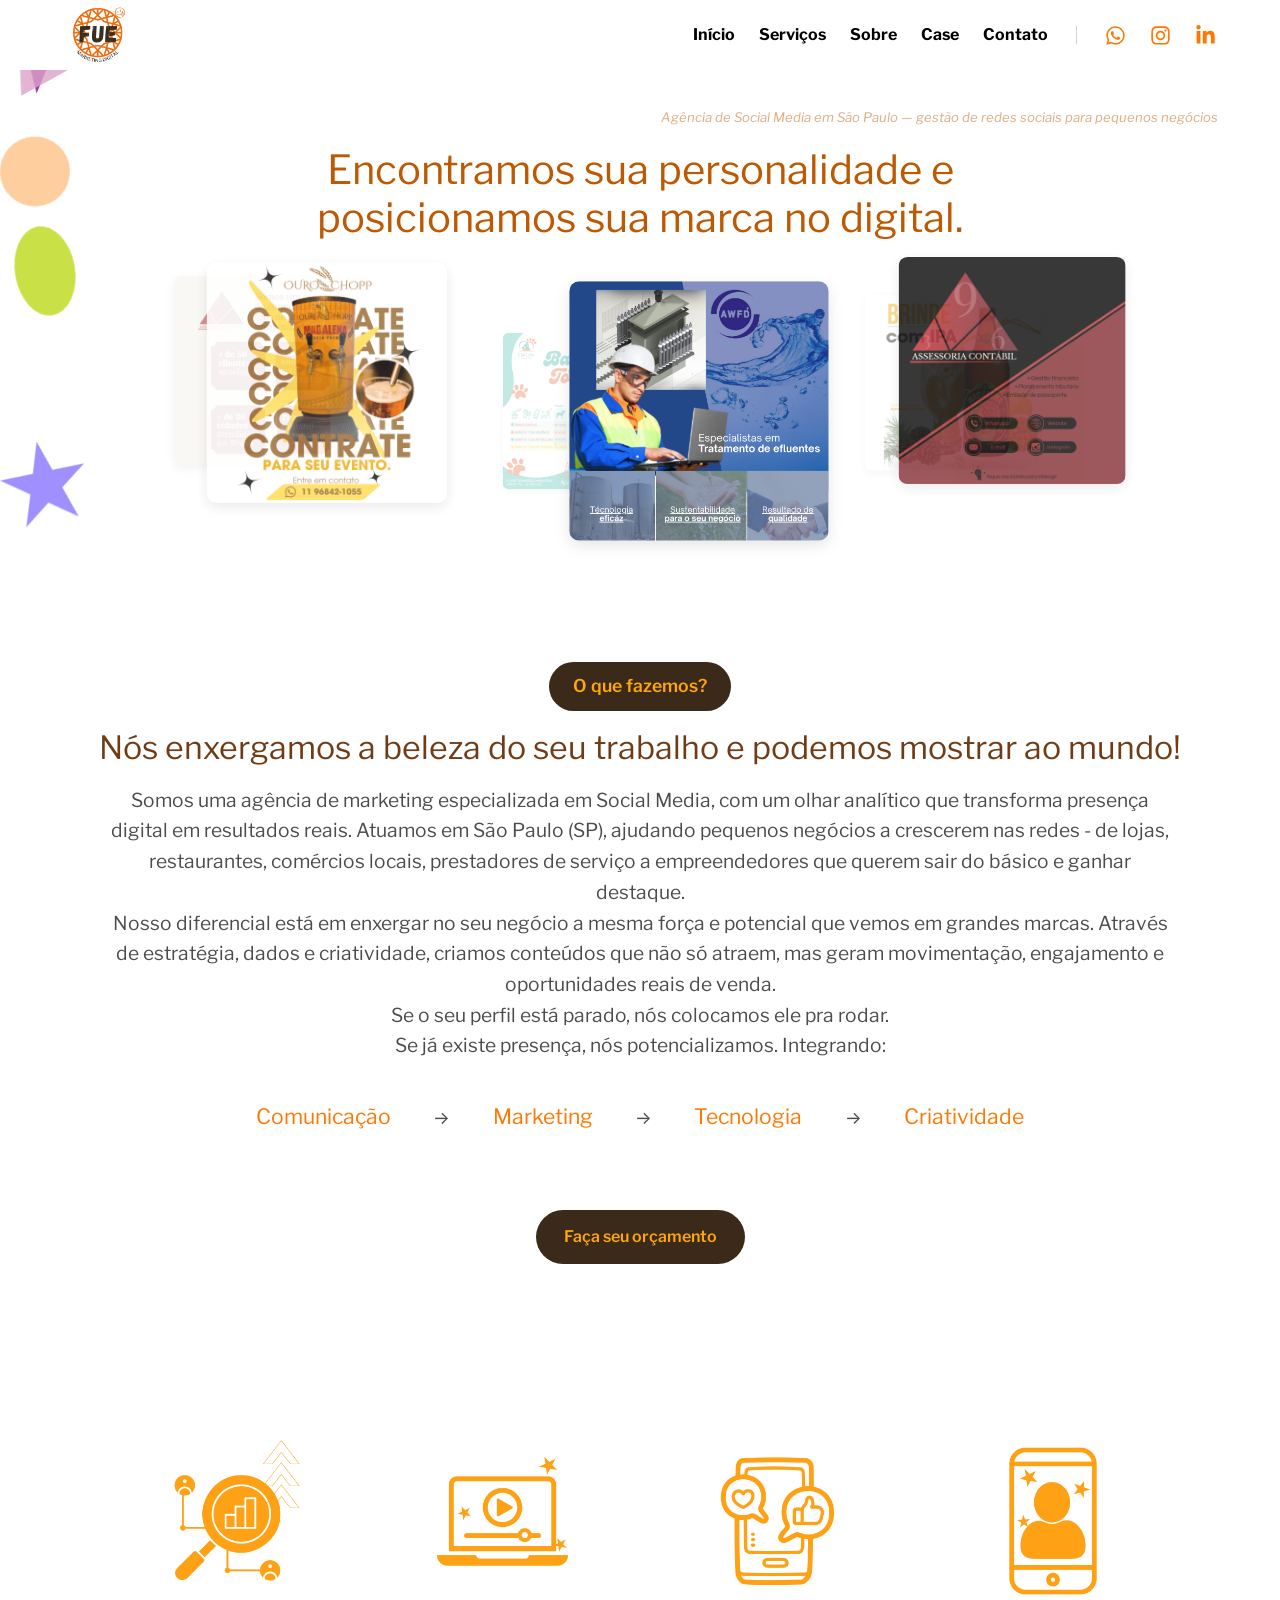
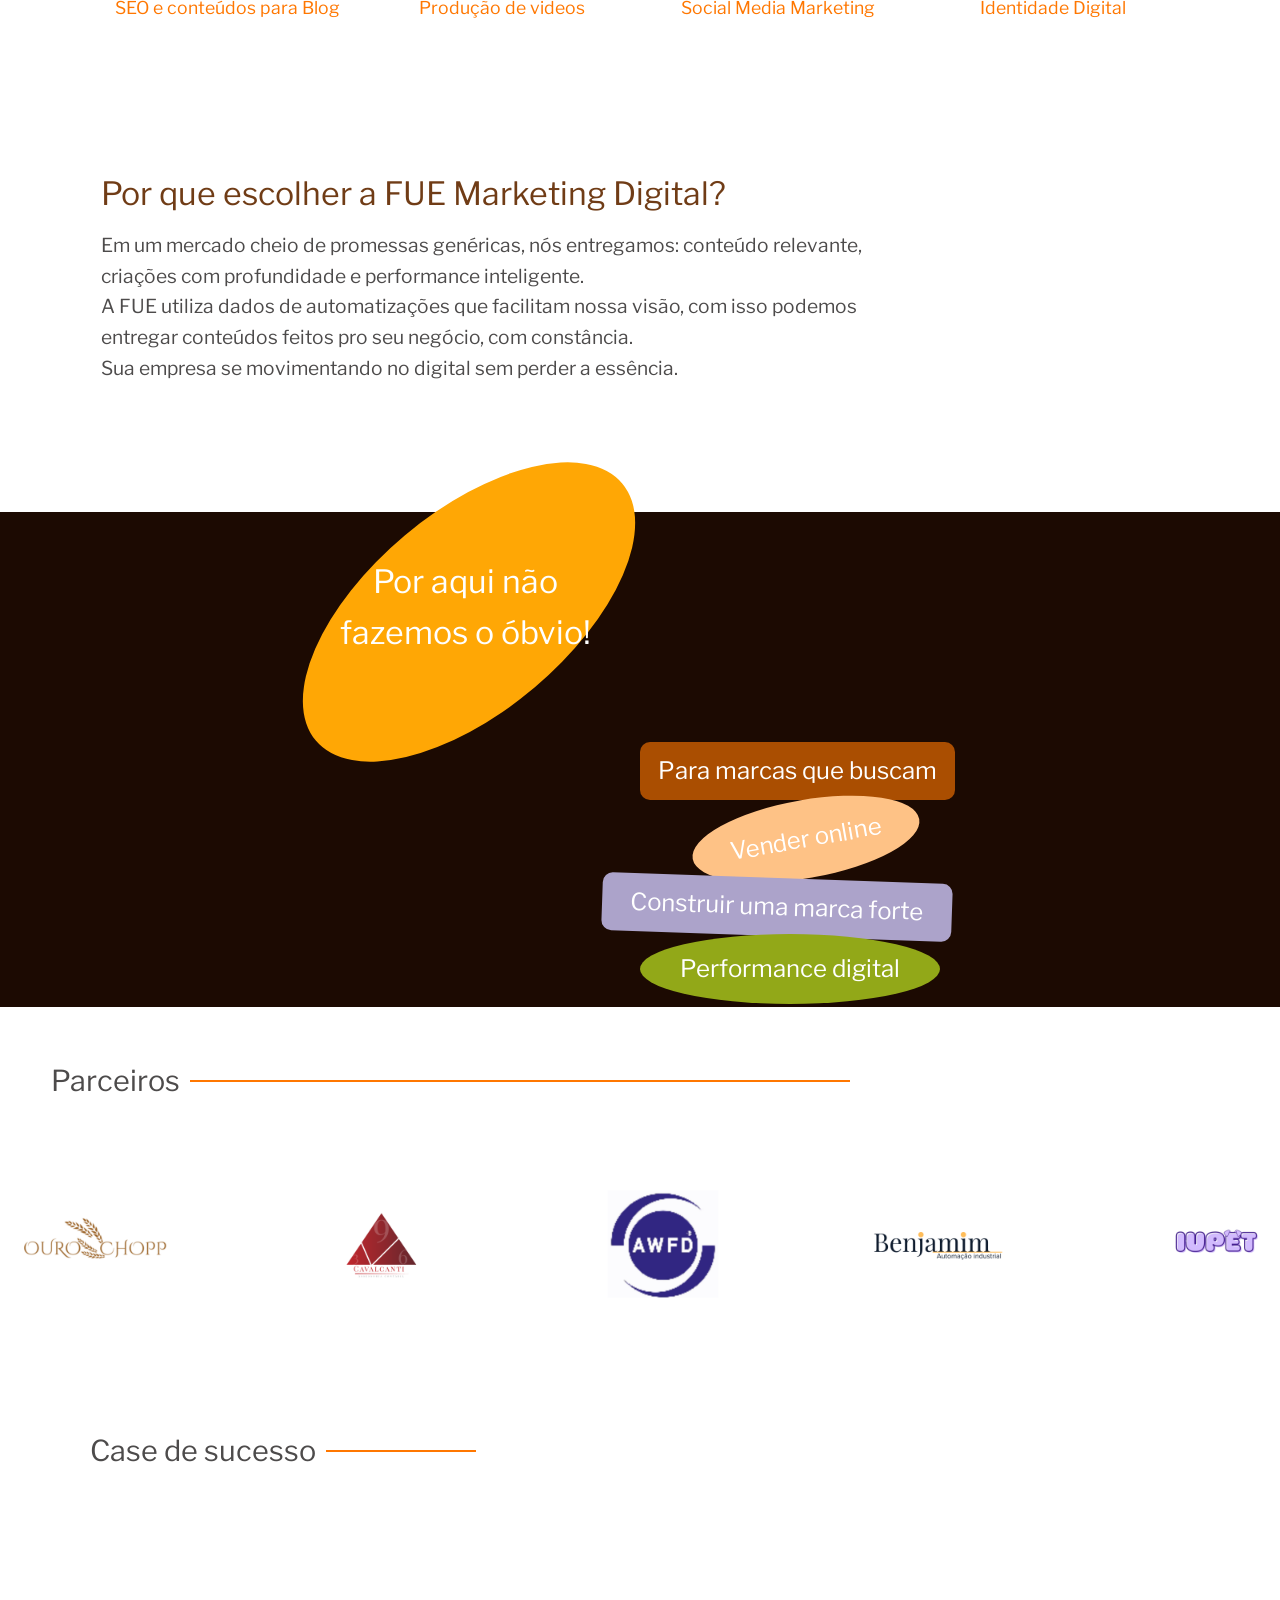
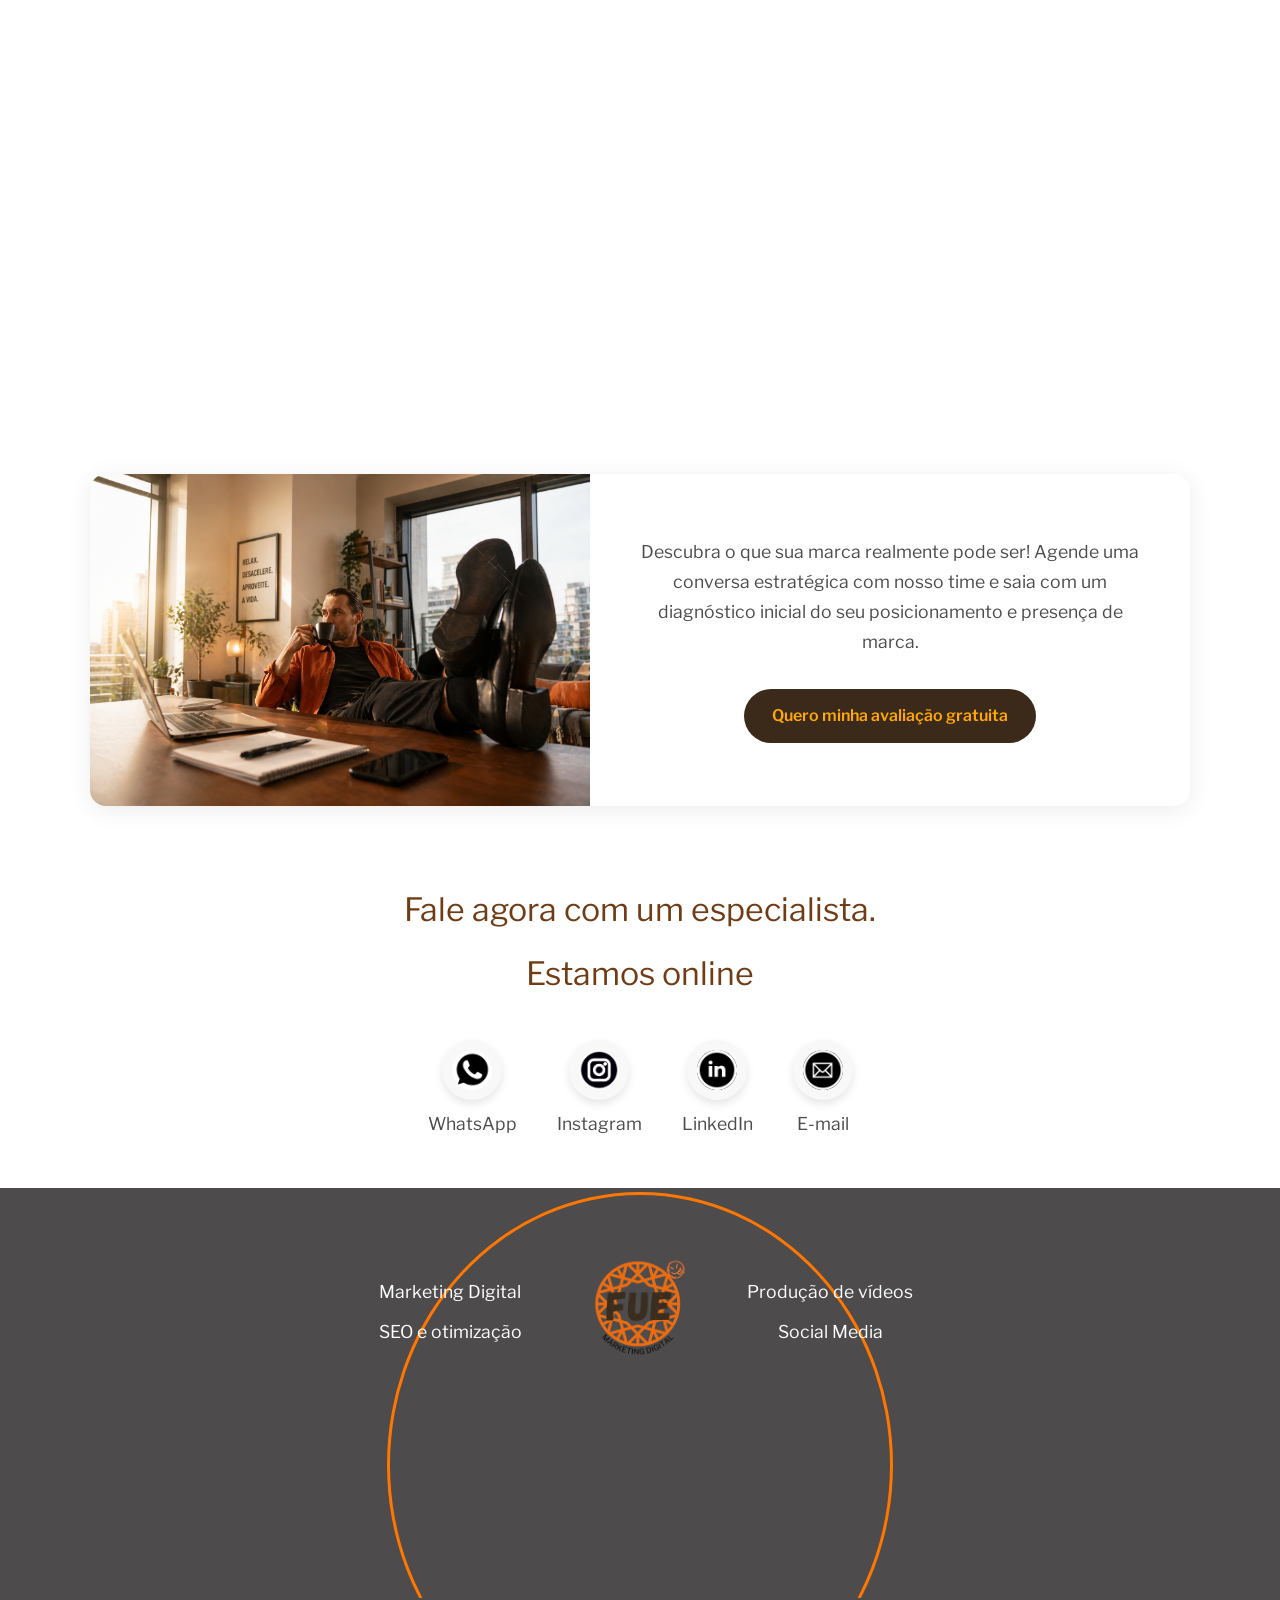
==== commit 98ff7927: "commitada" ====
--- a/index.html
+++ b/index.html
@@ -1,13 +1,15 @@
 <!DOCTYPE html>
 <html lang="pt-BR">
 <head>
-    <!-- Google Tag Manager -->
-    <script>(function(w,d,s,l,i){w[l]=w[l]||[];w[l].push({'gtm.start':
-    new Date().getTime(),event:'gtm.js'});var f=d.getElementsByTagName(s)[0],
-    j=d.createElement(s),dl=l!='dataLayer'?'&l='+l:'';j.async=true;j.src=
-    'https://www.googletagmanager.com/gtm.js?id='+i+dl;f.parentNode.insertBefore(j,f);
-    })(window,document,'script','dataLayer','GTM-K8DP3NHX');</script>
-    <!-- End Google Tag Manager -->
+    <!-- Google tag (gtag.js) -->
+    <script async src="https://www.googletagmanager.com/gtag/js?id=G-QDJH6QHV4L"></script>
+    <script>
+    window.dataLayer = window.dataLayer || [];
+    function gtag(){dataLayer.push(arguments);}
+    gtag('js', new Date());
+
+    gtag('config', 'G-QDJH6QHV4L');
+    </script>
     <meta charset="UTF-8">
     <meta name="viewport" content="width=device-width, initial-scale=1.0">
     <meta name="description"
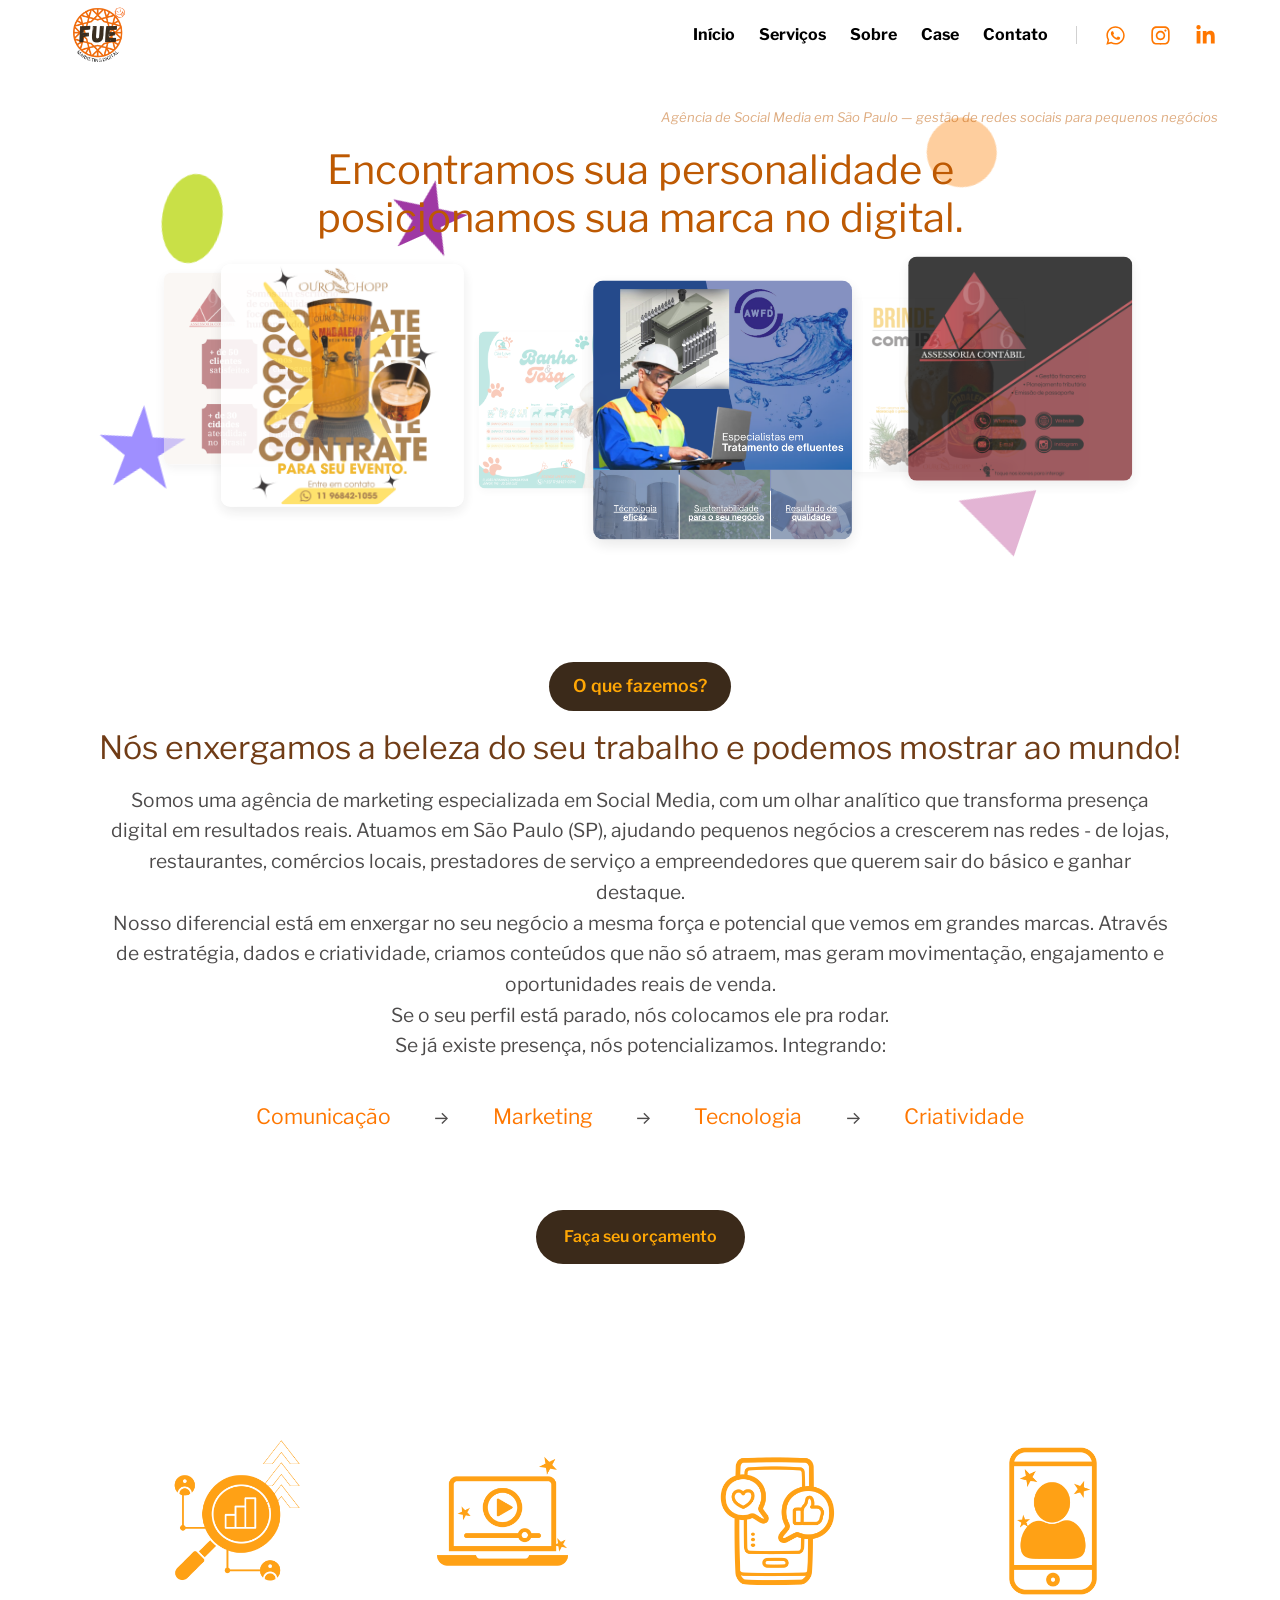
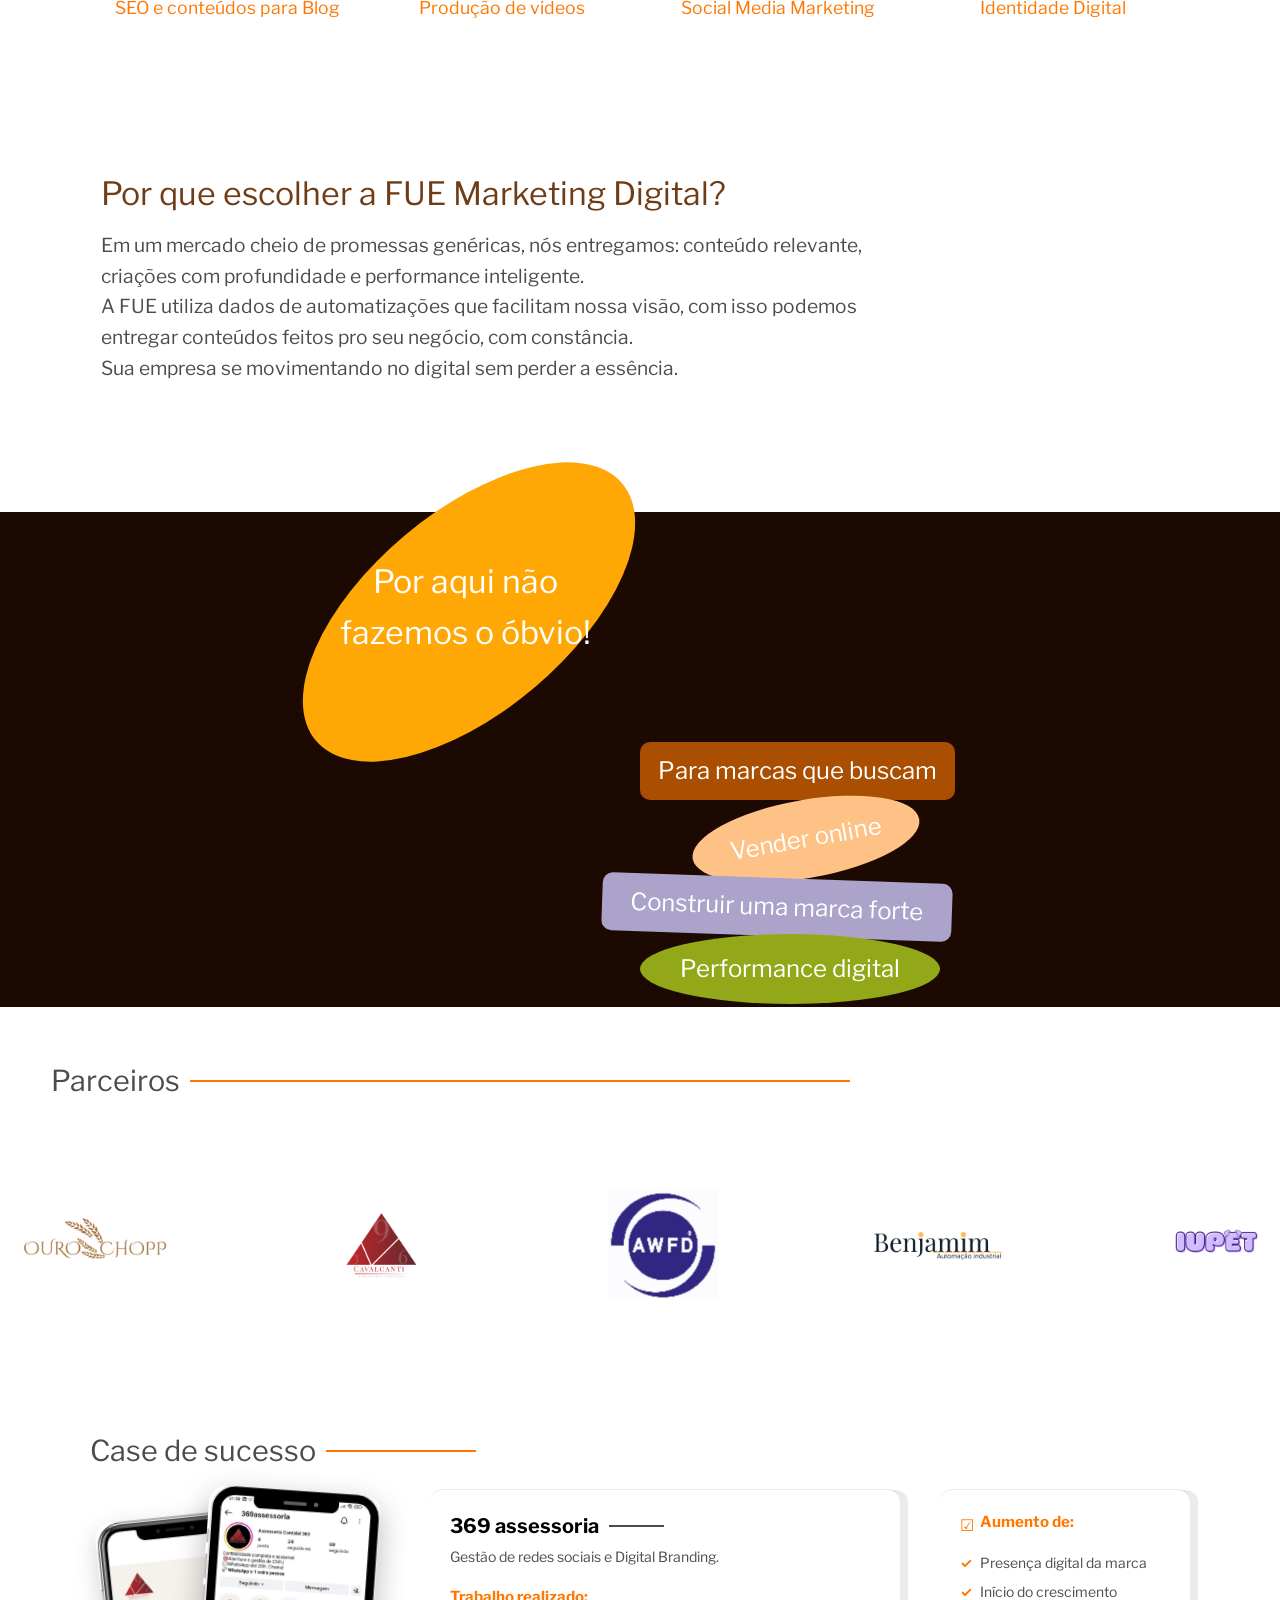
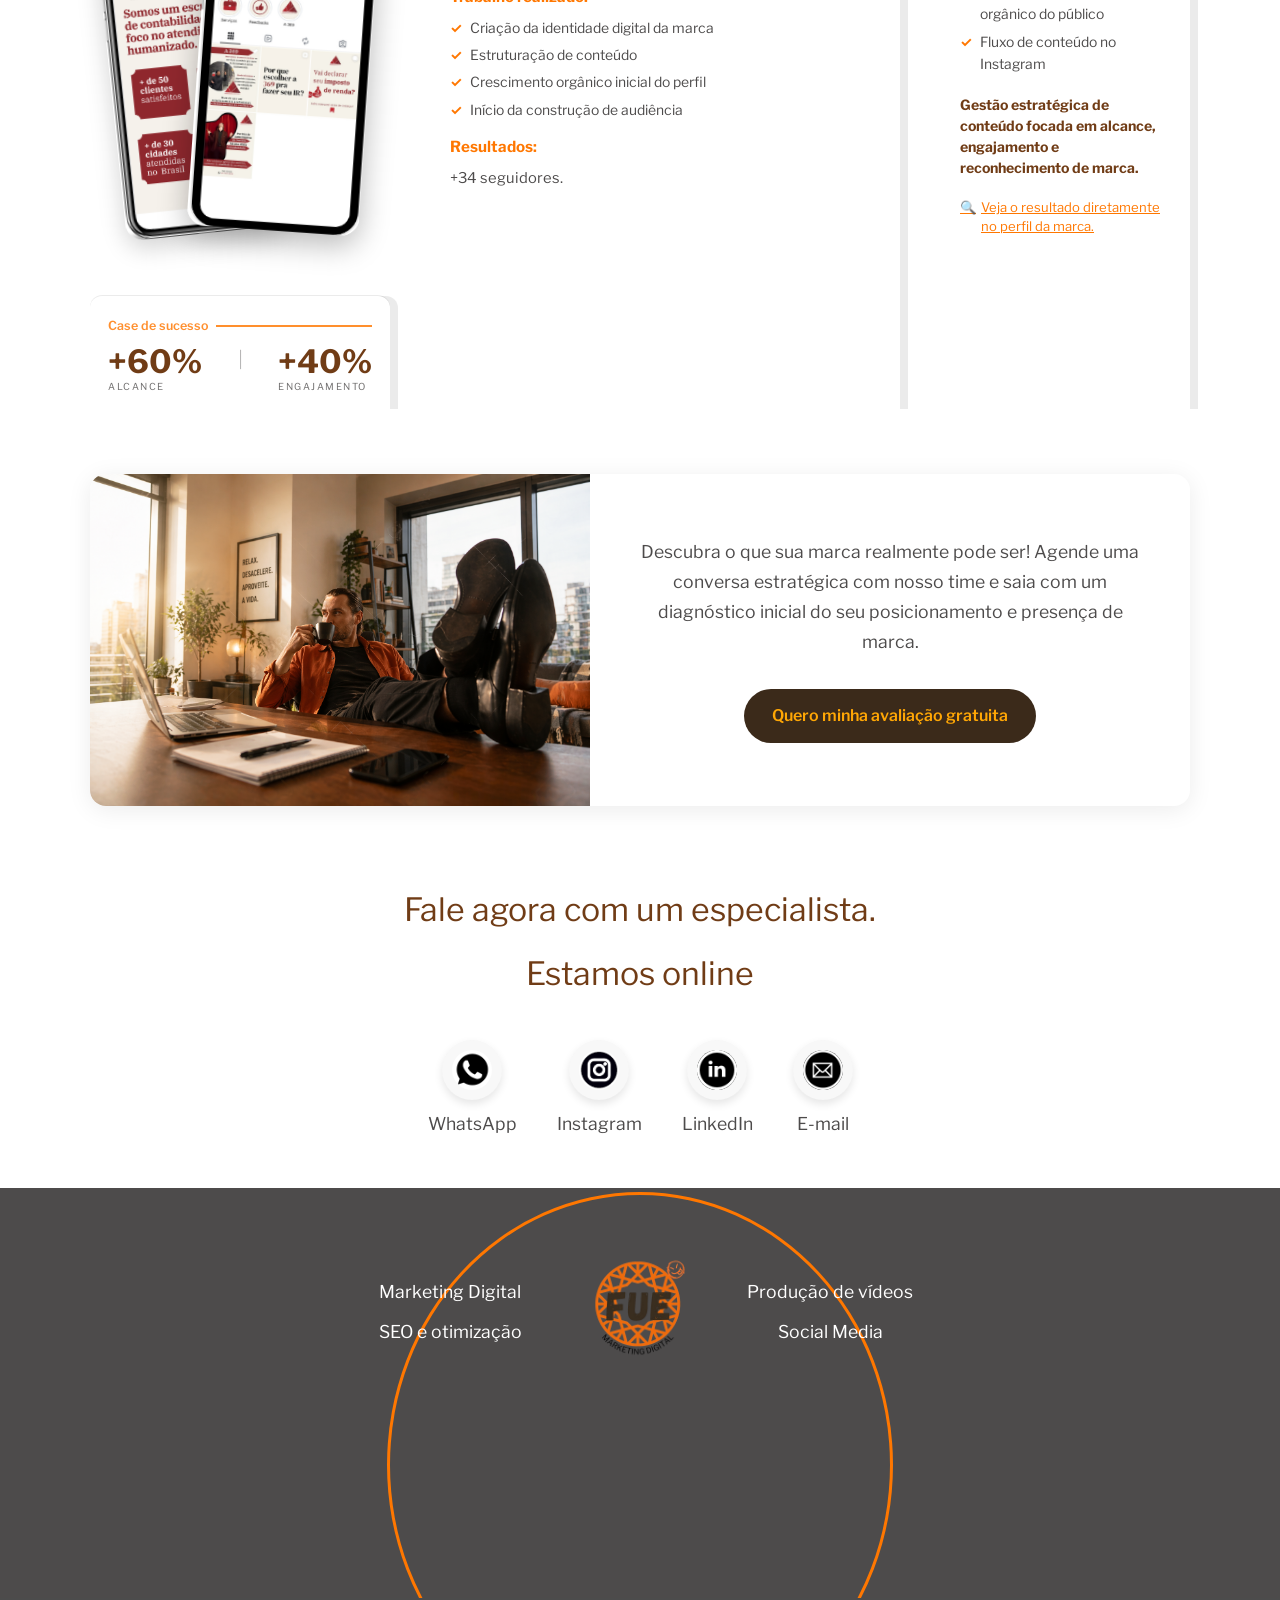
==== commit 3eb94f06: "atualização tag" ====
--- a/index.html
+++ b/index.html
@@ -56,10 +56,6 @@
 </head>
 
 <body>
-    <!-- Google Tag Manager (noscript) -->
-    <noscript><iframe src="https://www.googletagmanager.com/ns.html?id=GTM-K8DP3NHX"
-    height="0" width="0" style="display:none;visibility:hidden"></iframe></noscript>
-    <!-- End Google Tag Manager (noscript) -->
     <div id="floating-shapes-container">
         <div class="floating-shape shape-purple-star"></div>
         <div class="floating-shape shape-pink-triangle"></div>
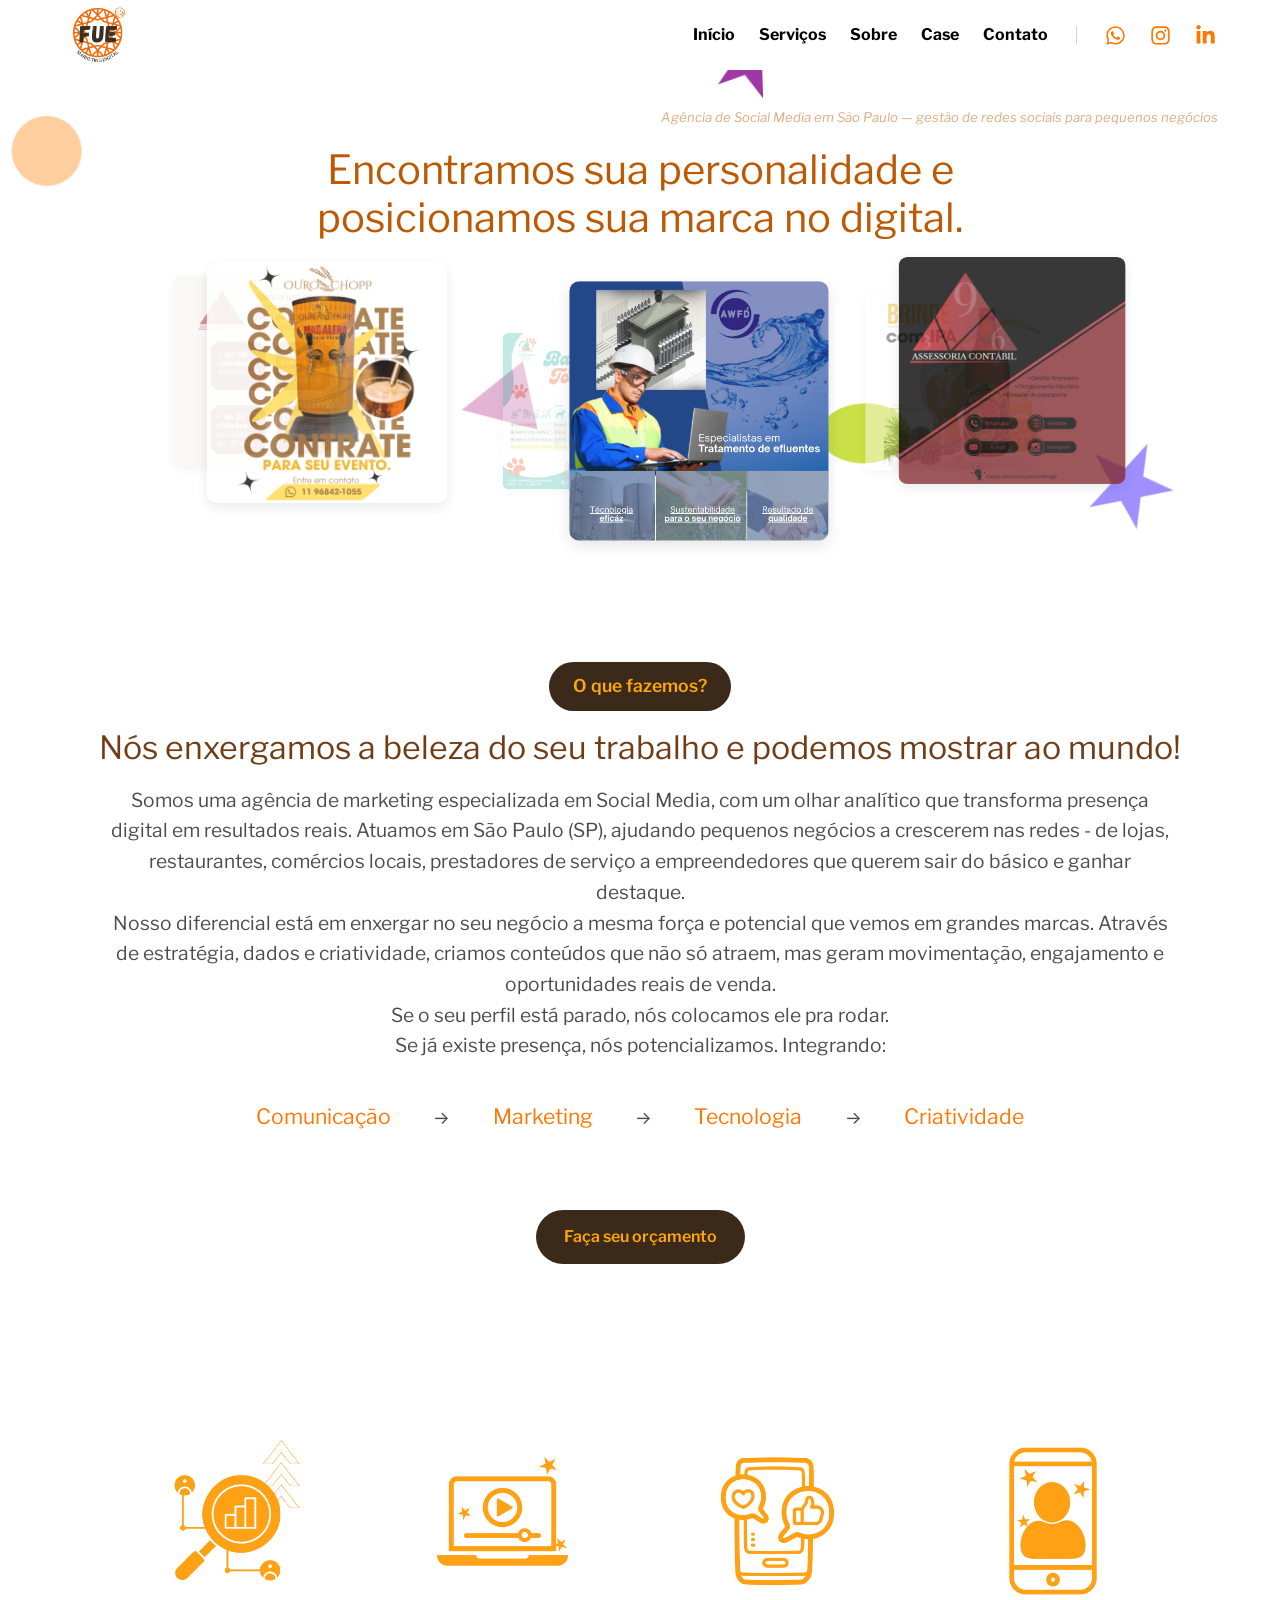
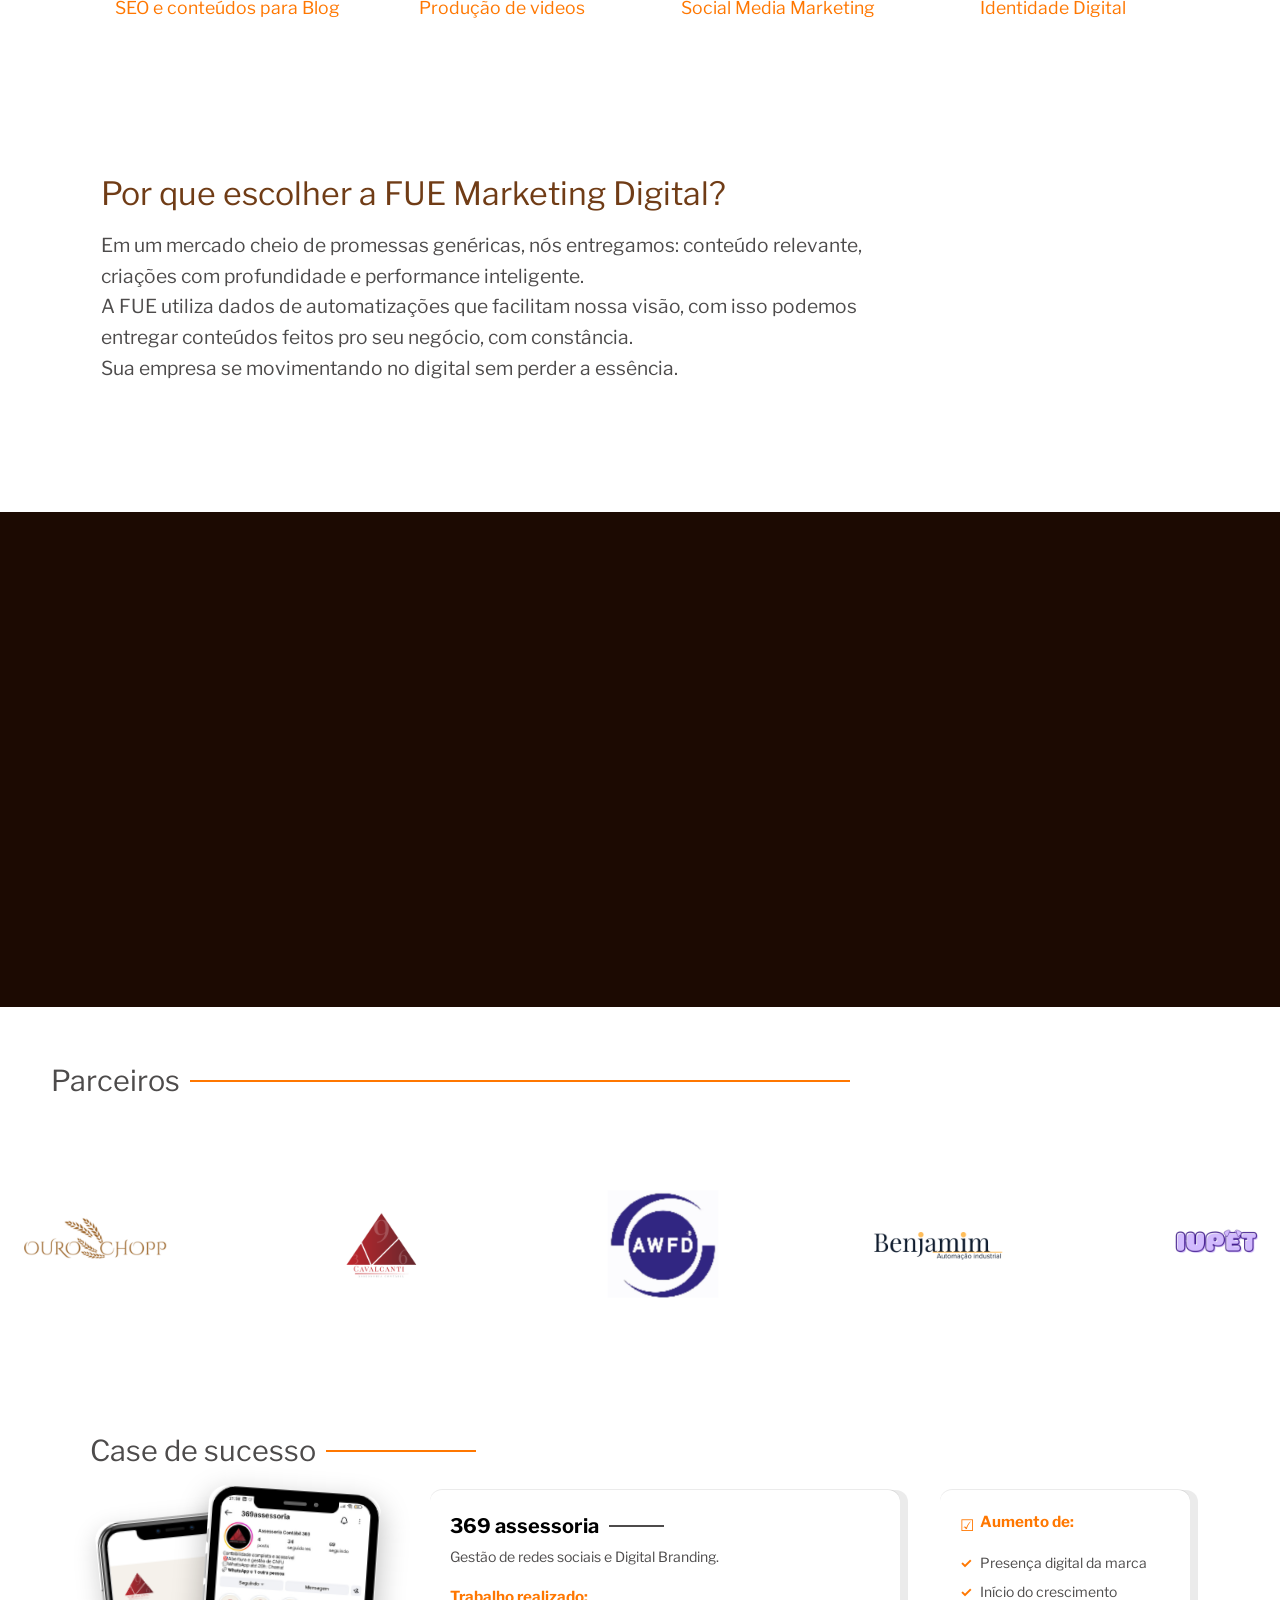
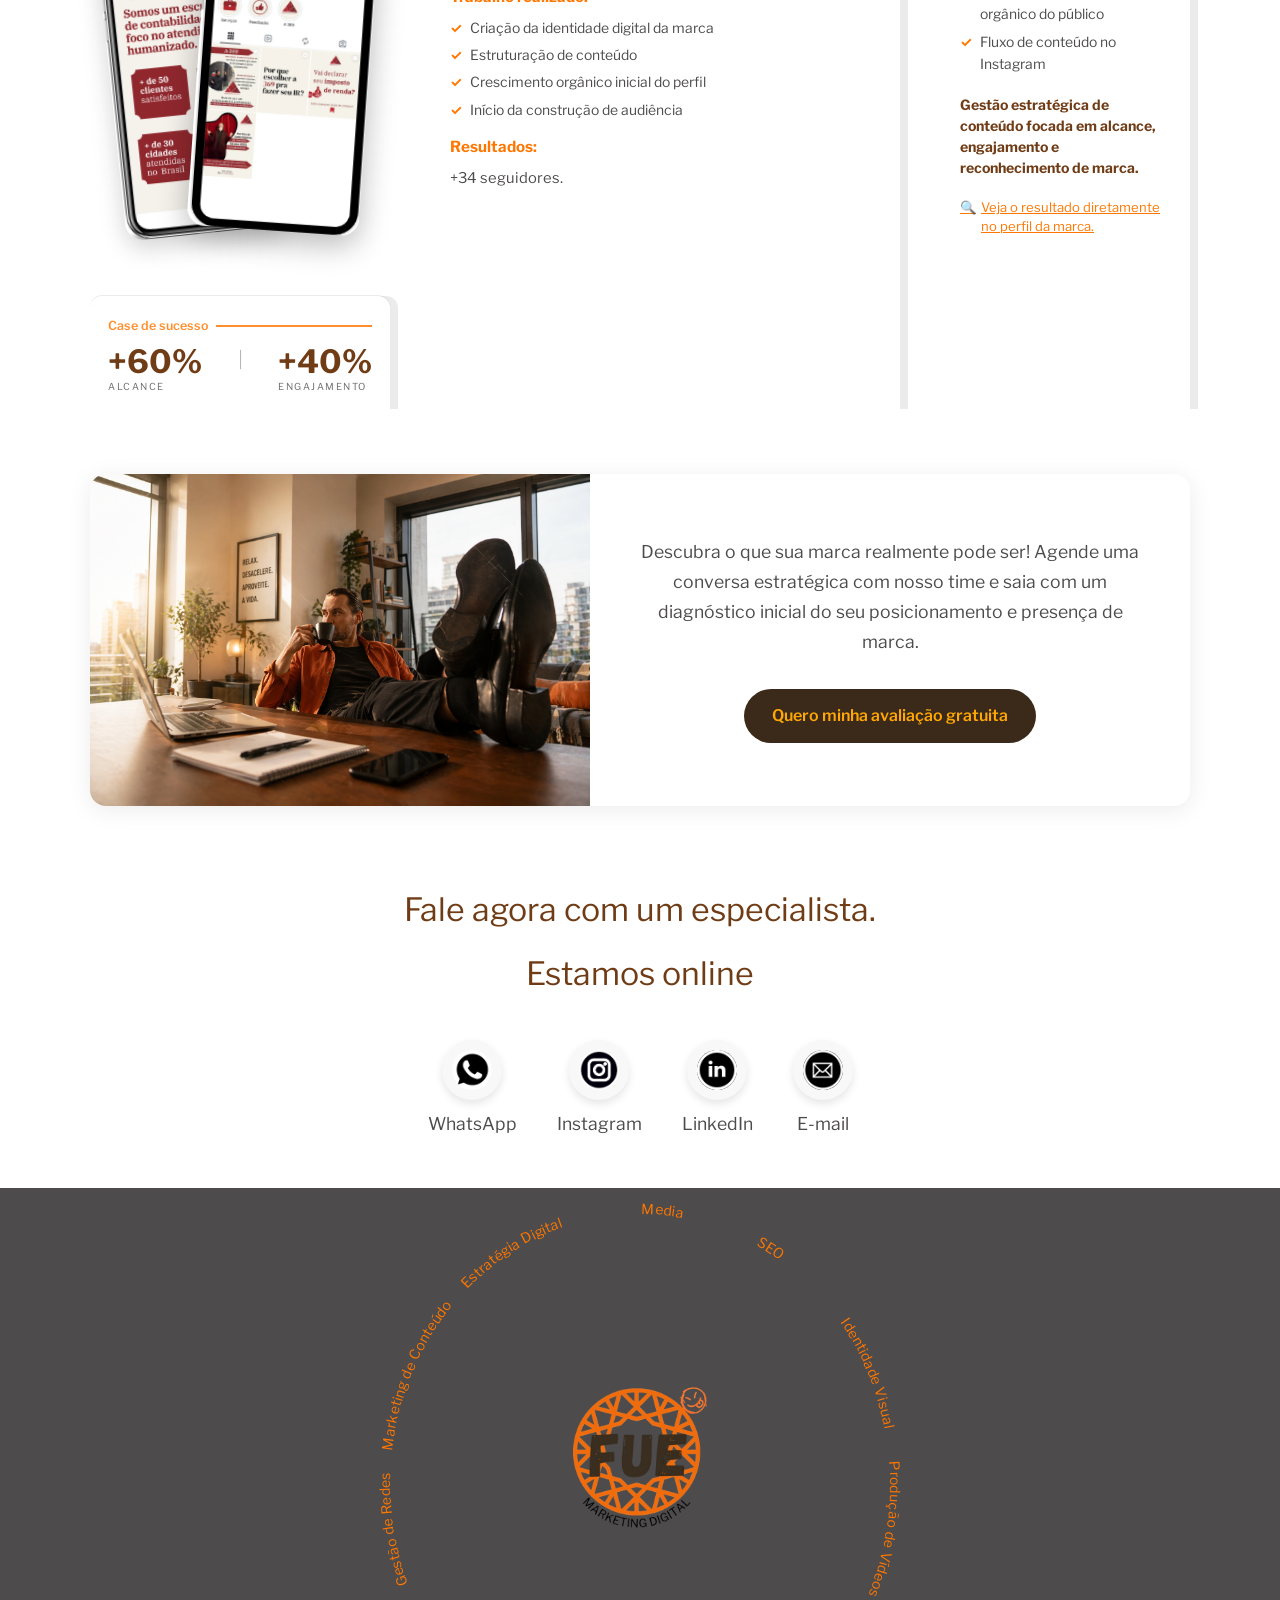
==== commit 6c01fbbd: "update firulas" ====
--- a/index.html
+++ b/index.html
@@ -376,16 +376,31 @@
 
         <footer>
             <div class="footer-arc-section">
-                <div class="footer-labels footer-labels-left">
-                    <span>Marketing Digital</span>
-                    <span>SEO e otimização</span>
-                </div>
                 <div class="footer-logo">
                     <img src="elementos/img/marca/logo.png" alt="FUE Marketing Digital Logo">
                 </div>
-                <div class="footer-labels footer-labels-right">
-                    <span>Produção de vídeos</span>
-                    <span>Social Media</span>
+                <!-- Texto curvo sobre o arco — desktop -->
+                <svg class="footer-circle-svg" viewBox="0 0 500 540" xmlns="http://www.w3.org/2000/svg" aria-hidden="true" focusable="false">
+                    <defs>
+                        <path id="fcp" d="M 250,0 A 250,270 0 0 1 500,270 A 250,270 0 0 1 250,540 A 250,270 0 0 1 0,270 A 250,270 0 0 1 250,0"/>
+                    </defs>
+                    <a href="servicos.html" class="fcs-link"><text><textPath href="#fcp" startOffset="0%"     text-anchor="middle">Social Media</textPath></text></a>
+                    <a href="servicos.html" class="fcs-link"><text><textPath href="#fcp" startOffset="8.33%"  text-anchor="middle">SEO</textPath></text></a>
+                    <a href="servicos.html" class="fcs-link"><text><textPath href="#fcp" startOffset="18.06%" text-anchor="middle">Identidade Visual</textPath></text></a>
+                    <a href="servicos.html" class="fcs-link"><text><textPath href="#fcp" startOffset="27.78%" text-anchor="middle">Produção de Vídeos</textPath></text></a>
+                    <a href="servicos.html" class="fcs-link"><text><textPath href="#fcp" startOffset="72.22%" text-anchor="middle">Gestão de Redes</textPath></text></a>
+                    <a href="servicos.html" class="fcs-link"><text><textPath href="#fcp" startOffset="81.94%" text-anchor="middle">Marketing de Conteúdo</textPath></text></a>
+                    <a href="servicos.html" class="fcs-link"><text><textPath href="#fcp" startOffset="91.67%" text-anchor="middle">Estratégia Digital</textPath></text></a>
+                </svg>
+                <!-- Fallback linear — mobile -->
+                <div class="footer-services-mobile">
+                    <a href="servicos.html">Social Media</a>
+                    <a href="servicos.html">SEO</a>
+                    <a href="servicos.html">Identidade Visual</a>
+                    <a href="servicos.html">Produção de Vídeos</a>
+                    <a href="servicos.html">Gestão de Redes</a>
+                    <a href="servicos.html">Marketing de Conteúdo</a>
+                    <a href="servicos.html">Estratégia Digital</a>
                 </div>
             </div>
         </footer>
--- a/style.css
+++ b/style.css
@@ -1119,61 +1119,61 @@
     justify-content: center;
     align-items: flex-start;
     min-height: 350px;
-    padding-top: 80px;
-}
-
-/* Arco laranja usando pseudo-elemento */
-.footer-arc-section::before {
-    content: '';
+    padding-top: 0;
+}
+
+
+.footer-logo {
     position: absolute;
-    bottom: -200px;
+    top: 270px;
+    left: 50%;
+    transform: translate(-50%, -50%);
+    z-index: 4;
+    display: flex;
+    justify-content: center;
+    align-items: center;
+    height: 150px;
+}
+
+.footer-logo img {
+    height: 120%;
+    object-fit: contain;
+}
+
+/* SVG com texto curvo sobre o arco do footer */
+.footer-circle-svg {
+    position: absolute;
+    bottom: -216px;
     left: 50%;
     transform: translateX(-50%);
     width: 500px;
     height: 540px;
-    border: 3px solid var(--primary-orange);
-    border-radius: 50%;
     pointer-events: none;
-}
-
-.footer-logo {
-    position: relative;
-    z-index: 2;
-    display: flex;
-    justify-content: center;
-    align-items: center;
-    height: 100px;
-    margin-top: -10px;
-}
-
-.footer-logo img {
-    height: 120%;
-    object-fit: contain;
-}
-
-.footer-labels {
-    display: flex;
-    flex-direction: column;
-    gap: 12px;
-    padding-top: 10px;
-    min-width: 180px;
-    z-index: 2;
-}
-
-.footer-labels span {
-    font-size: 1.1rem;
-    color: var(--white);
-    font-weight: 400;
-}
-
-.footer-labels-left {
-    text-align: left;
-    margin-right: 40px;
-}
-
-.footer-labels-right {
-    text-align: right;
-    margin-left: 40px;
+    z-index: 3;
+    overflow: visible;
+}
+
+.footer-circle-svg text {
+    fill: var(--primary-orange);
+    font-size: 14px;
+    font-family: 'libre franklin', 'inter', 'Lato', sans-serif;
+    font-weight: 500;
+    letter-spacing: 0.4px;
+    transition: fill 0.25s, font-size 0.25s;
+}
+
+.fcs-link {
+    pointer-events: all;
+    cursor: pointer;
+}
+
+.fcs-link:hover text {
+    fill: var(--white);
+    font-size: 16px;
+}
+
+.footer-services-mobile {
+    display: none;
 }
 
 footer a {
@@ -1540,17 +1540,39 @@
         min-height: 380px;
     }
 
-    .footer-arc-section::before {
-        width: 150vw;
-        height: 100vw;
-        bottom: -40vw;
-        border-width: 2px;
-    }
-
-    .footer-labels {
-        text-align: center !important;
-        margin: 0 !important;
-        width: 100%;
+    .footer-logo {
+        position: relative;
+        top: auto;
+        left: auto;
+        transform: none;
+    }
+
+
+    /* Footer — texto curvo oculto no mobile, fallback linear visível */
+    .footer-circle-svg {
+        display: none;
+    }
+
+    .footer-services-mobile {
+        display: flex;
+        flex-wrap: wrap;
+        justify-content: center;
+        gap: 6px 18px;
+        padding: 8px 16px 0;
+        pointer-events: all;
+    }
+
+    .footer-services-mobile a {
+        color: var(--primary-orange);
+        font-size: 0.9rem;
+        font-weight: 500;
+        text-decoration: none;
+        transition: opacity 0.2s;
+    }
+
+    .footer-services-mobile a:hover {
+        opacity: 0.7;
+        text-decoration: underline;
     }
 }
 
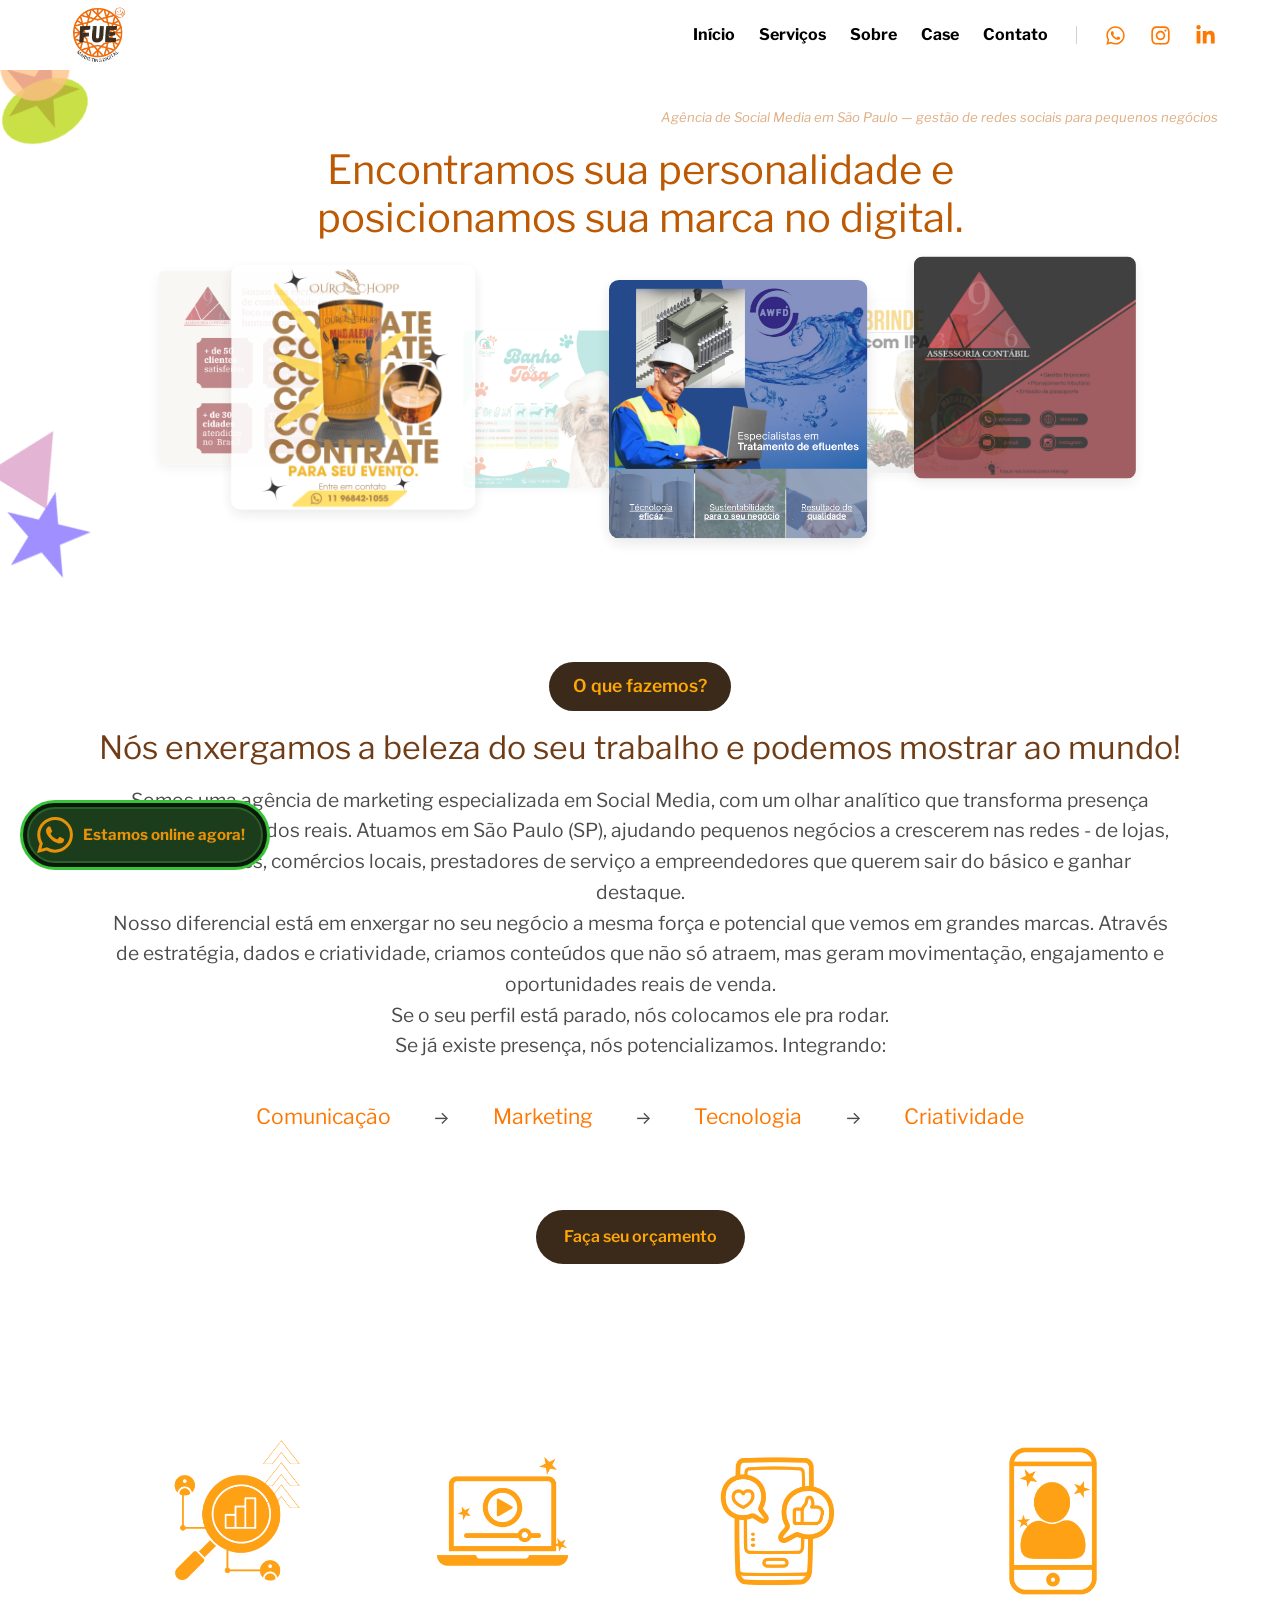
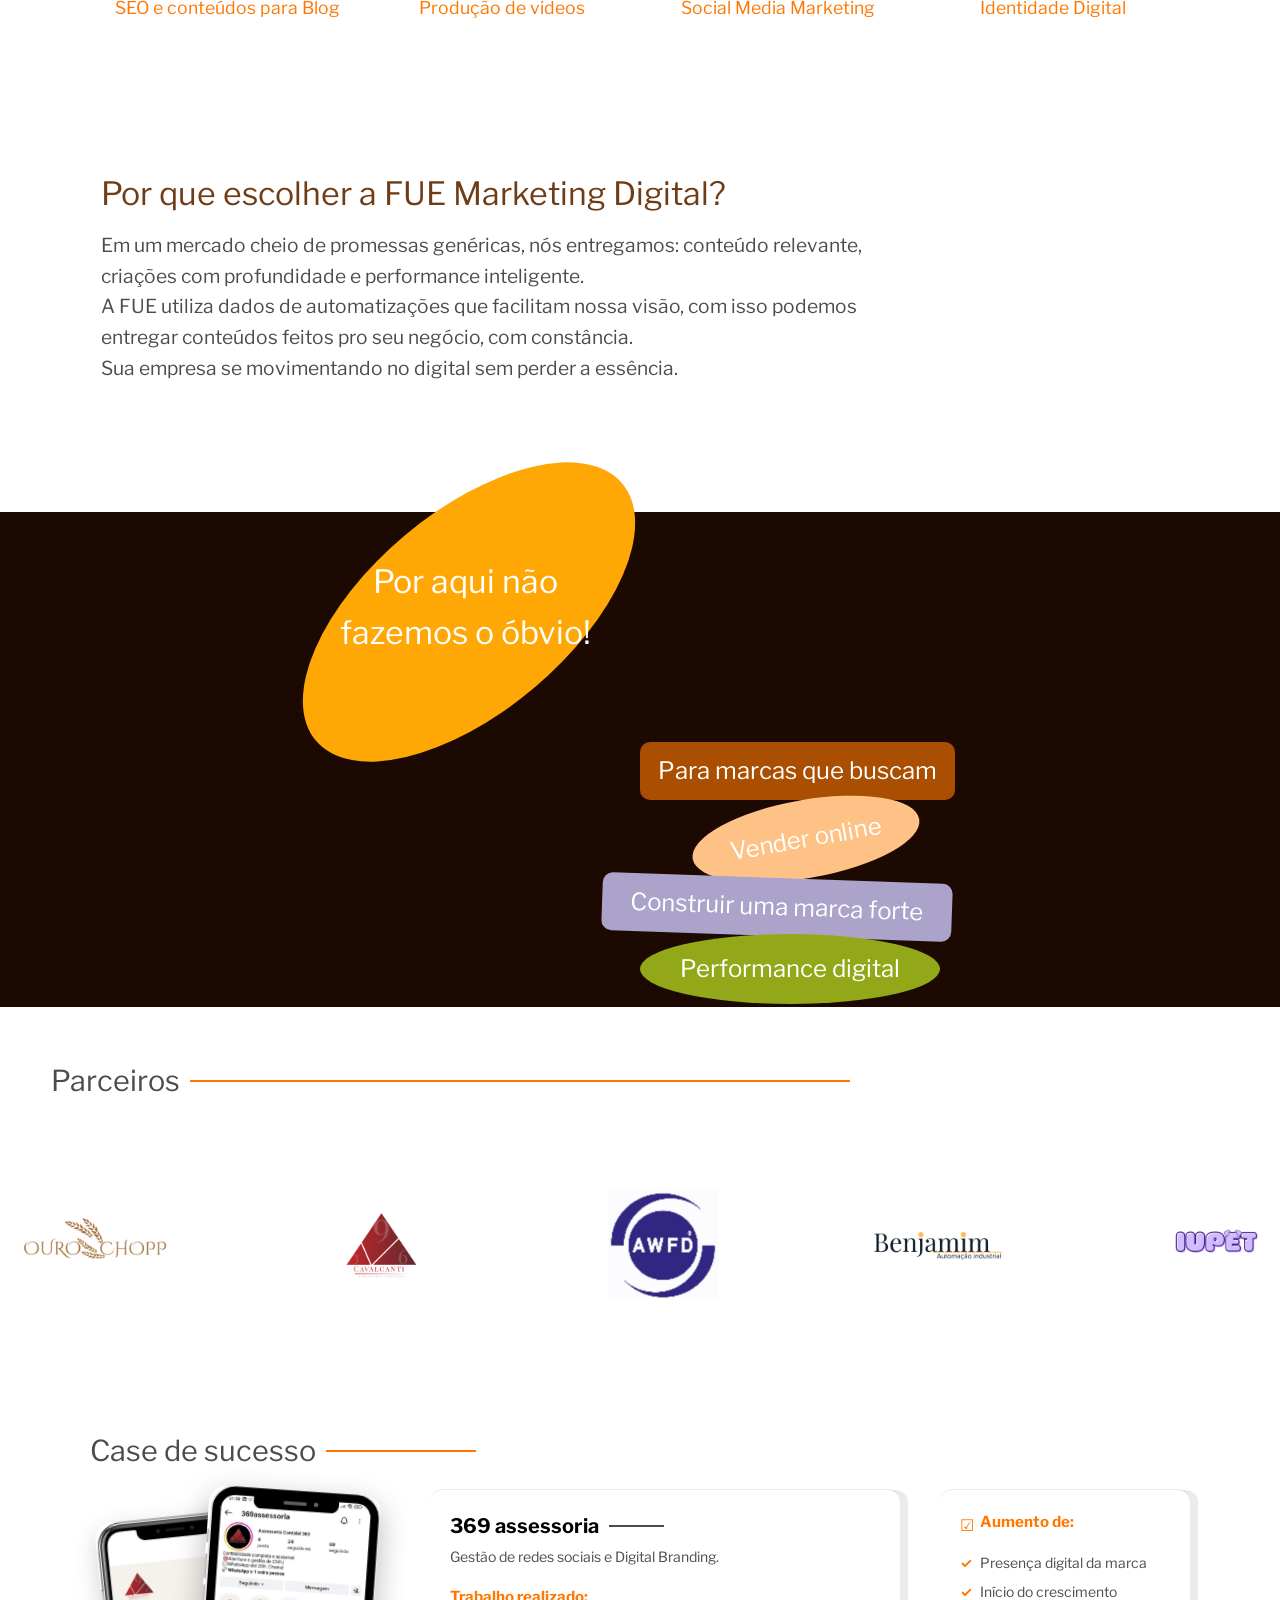
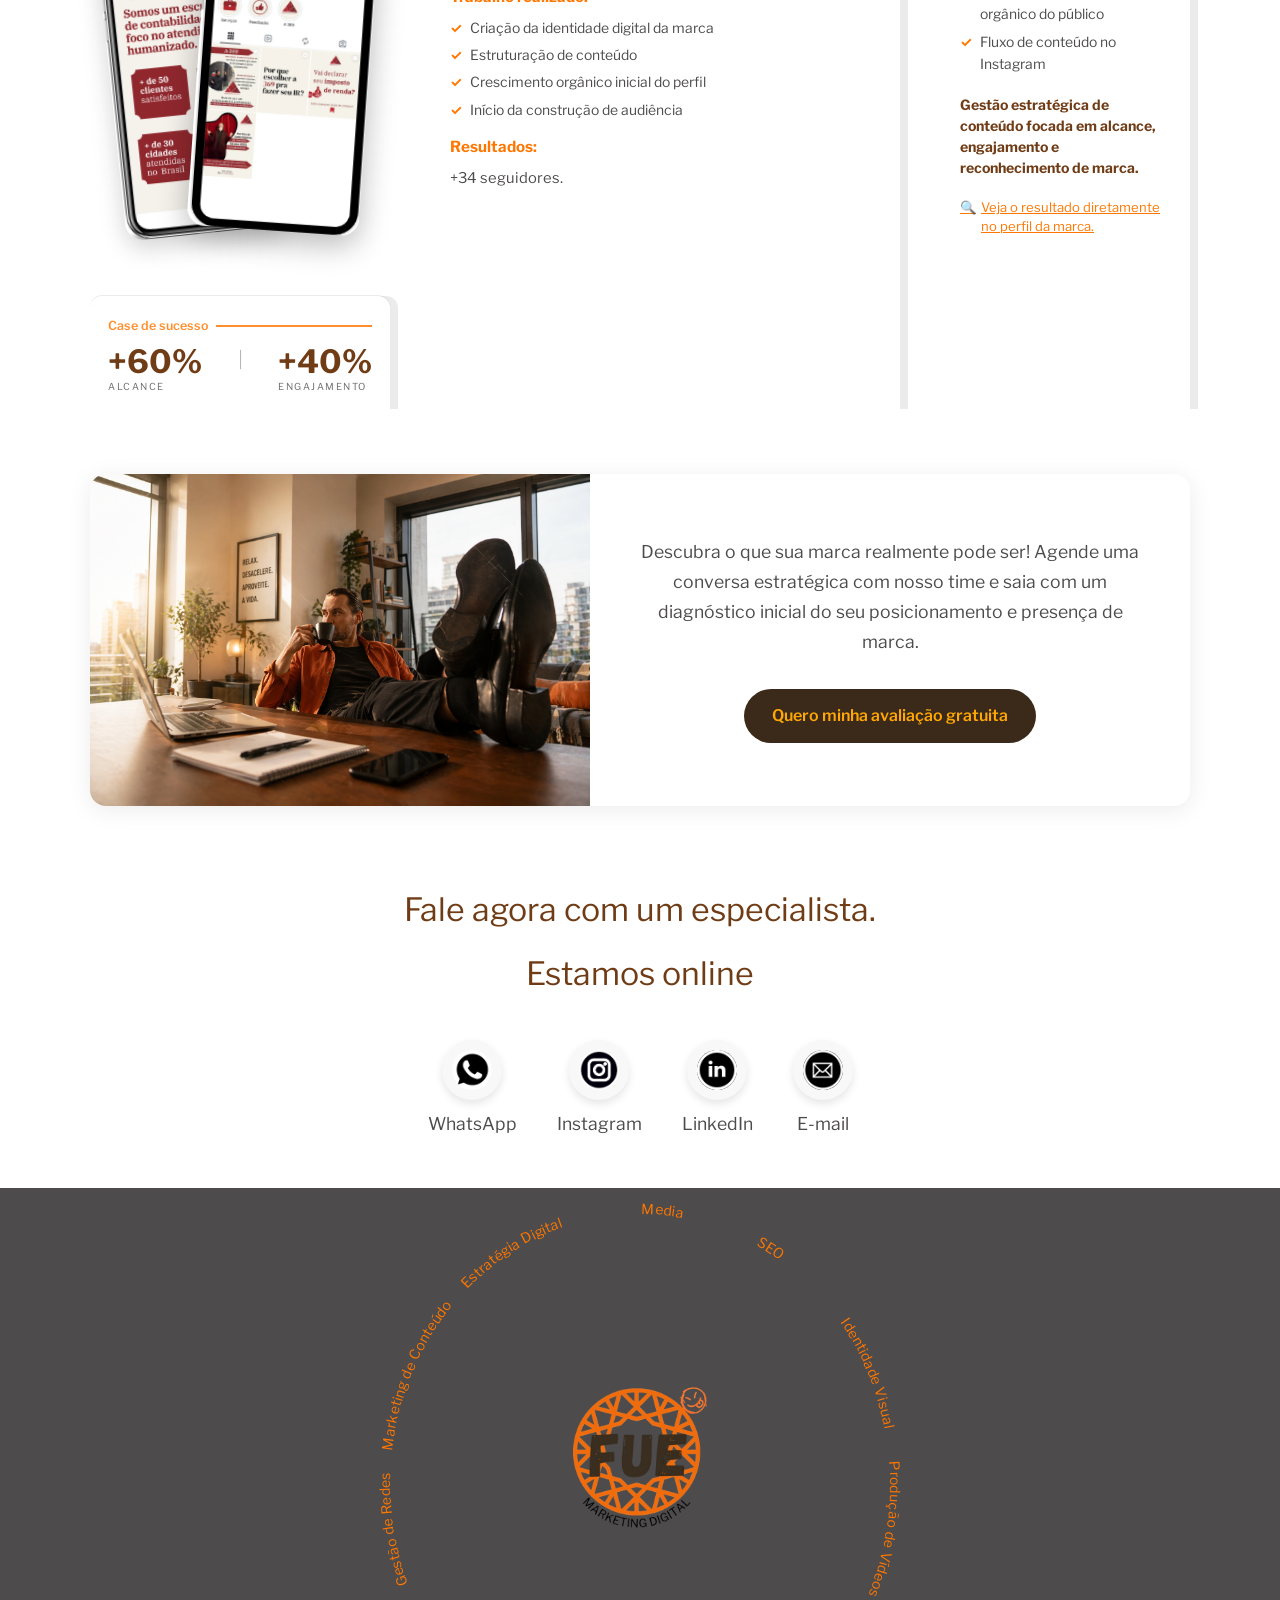
==== commit 37e6405b: "cta zapp" ====
--- a/index.html
+++ b/index.html
@@ -419,6 +419,14 @@
             <input type="submit" value="Enviar">
         </form-->
     </section>
+    <a href="https://wa.me/5511979645256?text=Ol%C3%A1!%20Vim%20pelo%20site%20da%20FUE%20Marketing%20Digital." target="_blank" rel="noopener" class="wpp-float" id="wppFloat" aria-label="Fale conosco no WhatsApp">
+        <div class="wpp-float-inner">
+            <svg class="wpp-float-icon" viewBox="0 0 24 24" xmlns="http://www.w3.org/2000/svg">
+                <path d="M17.472 14.382c-.297-.149-1.758-.867-2.03-.967-.273-.099-.471-.148-.67.15-.197.297-.767.966-.94 1.164-.173.199-.347.223-.644.075-.297-.15-1.255-.463-2.39-1.475-.883-.788-1.48-1.761-1.653-2.059-.173-.297-.018-.458.13-.606.134-.133.298-.347.446-.52.149-.174.198-.298.298-.497.099-.198.05-.371-.025-.52-.075-.149-.669-1.612-.916-2.207-.242-.579-.487-.5-.669-.51-.173-.008-.371-.01-.57-.01-.198 0-.52.074-.792.372-.272.297-1.04 1.016-1.04 2.479 0 1.462 1.065 2.875 1.213 3.074.149.198 2.096 3.2 5.077 4.487.709.306 1.262.489 1.694.625.712.227 1.36.195 1.871.118.571-.085 1.758-.719 2.006-1.413.248-.694.248-1.289.173-1.413-.074-.124-.272-.198-.57-.347m-5.421 7.403h-.004a9.87 9.87 0 01-5.031-1.378l-.361-.214-3.741.982.998-3.648-.235-.374a9.86 9.86 0 01-1.51-5.26c.001-5.45 4.436-9.884 9.888-9.884 2.64 0 5.122 1.03 6.988 2.898a9.825 9.825 0 012.893 6.994c-.003 5.45-4.437 9.884-9.885 9.884m8.413-18.297A11.815 11.815 0 0012.05 0C5.495 0 .16 5.335.157 11.892c0 2.096.547 4.142 1.588 5.945L.057 24l6.305-1.654a11.882 11.882 0 005.683 1.448h.005c6.554 0 11.89-5.335 11.893-11.893a11.821 11.821 0 00-3.48-8.413Z"/>
+            </svg>
+            <span class="wpp-float-text">Estamos online agora!</span>
+        </div>
+    </a>
     <script src="script.js"></script>
 </body>
 
--- a/style.css
+++ b/style.css
@@ -1669,3 +1669,89 @@
     from { transform: translateX(-50%); }
     to   { transform: translateX(0); }
 }
+
+/* === WhatsApp Floating Button === */
+@keyframes wpp-pulse {
+    0%, 100% { box-shadow: 0 0 0 0 rgba(56, 196, 56, 0.6), 0 6px 24px rgba(0, 0, 0, 0.45); }
+    50%       { box-shadow: 0 0 0 8px rgba(56, 196, 56, 0), 0 6px 24px rgba(0, 0, 0, 0.45); }
+}
+
+.wpp-float {
+    position: fixed;
+    left: 20px;
+    bottom: 30px;
+    z-index: 9999;
+    text-decoration: none;
+    border-radius: 60px;
+    background: #091a09;
+    border: 3px solid #38c438;
+    padding: 4px;
+    animation: wpp-pulse 2s ease-in-out infinite;
+}
+
+.wpp-float:hover {
+    animation: none;
+    box-shadow: 0 8px 32px rgba(56, 196, 56, 0.5), 0 6px 24px rgba(0, 0, 0, 0.45);
+}
+
+.wpp-float-inner {
+    display: flex;
+    align-items: center;
+    background: #1c3d1c;
+    border: 2px solid #2b5f2b;
+    border-radius: 55px;
+    padding: 8px;
+    overflow: hidden;
+    gap: 0;
+    transition: gap 0.4s ease, padding-right 0.4s ease;
+}
+
+.wpp-float-icon {
+    width: 36px;
+    height: 36px;
+    flex-shrink: 0;
+    fill: #e8920a;
+    transition: transform 0.3s ease;
+}
+
+.wpp-float:hover .wpp-float-icon {
+    transform: scale(1.05);
+}
+
+.wpp-float-text {
+    color: #e8920a;
+    font-weight: 700;
+    font-size: 0.95rem;
+    white-space: nowrap;
+    max-width: 0;
+    overflow: hidden;
+    opacity: 0;
+    margin-left: 0;
+    transition: max-width 0.4s ease, opacity 0.35s ease, margin-left 0.4s ease;
+}
+
+.wpp-float:hover .wpp-float-inner,
+.wpp-float.expanded .wpp-float-inner {
+    gap: 10px;
+    padding-right: 16px;
+}
+
+.wpp-float:hover .wpp-float-text,
+.wpp-float.expanded .wpp-float-text {
+    max-width: 200px;
+    opacity: 1;
+}
+
+@media (max-width: 768px) {
+    .wpp-float {
+        left: 12px;
+        bottom: 20px;
+    }
+    .wpp-float-icon {
+        width: 30px;
+        height: 30px;
+    }
+    .wpp-float-text {
+        font-size: 0.85rem;
+    }
+}
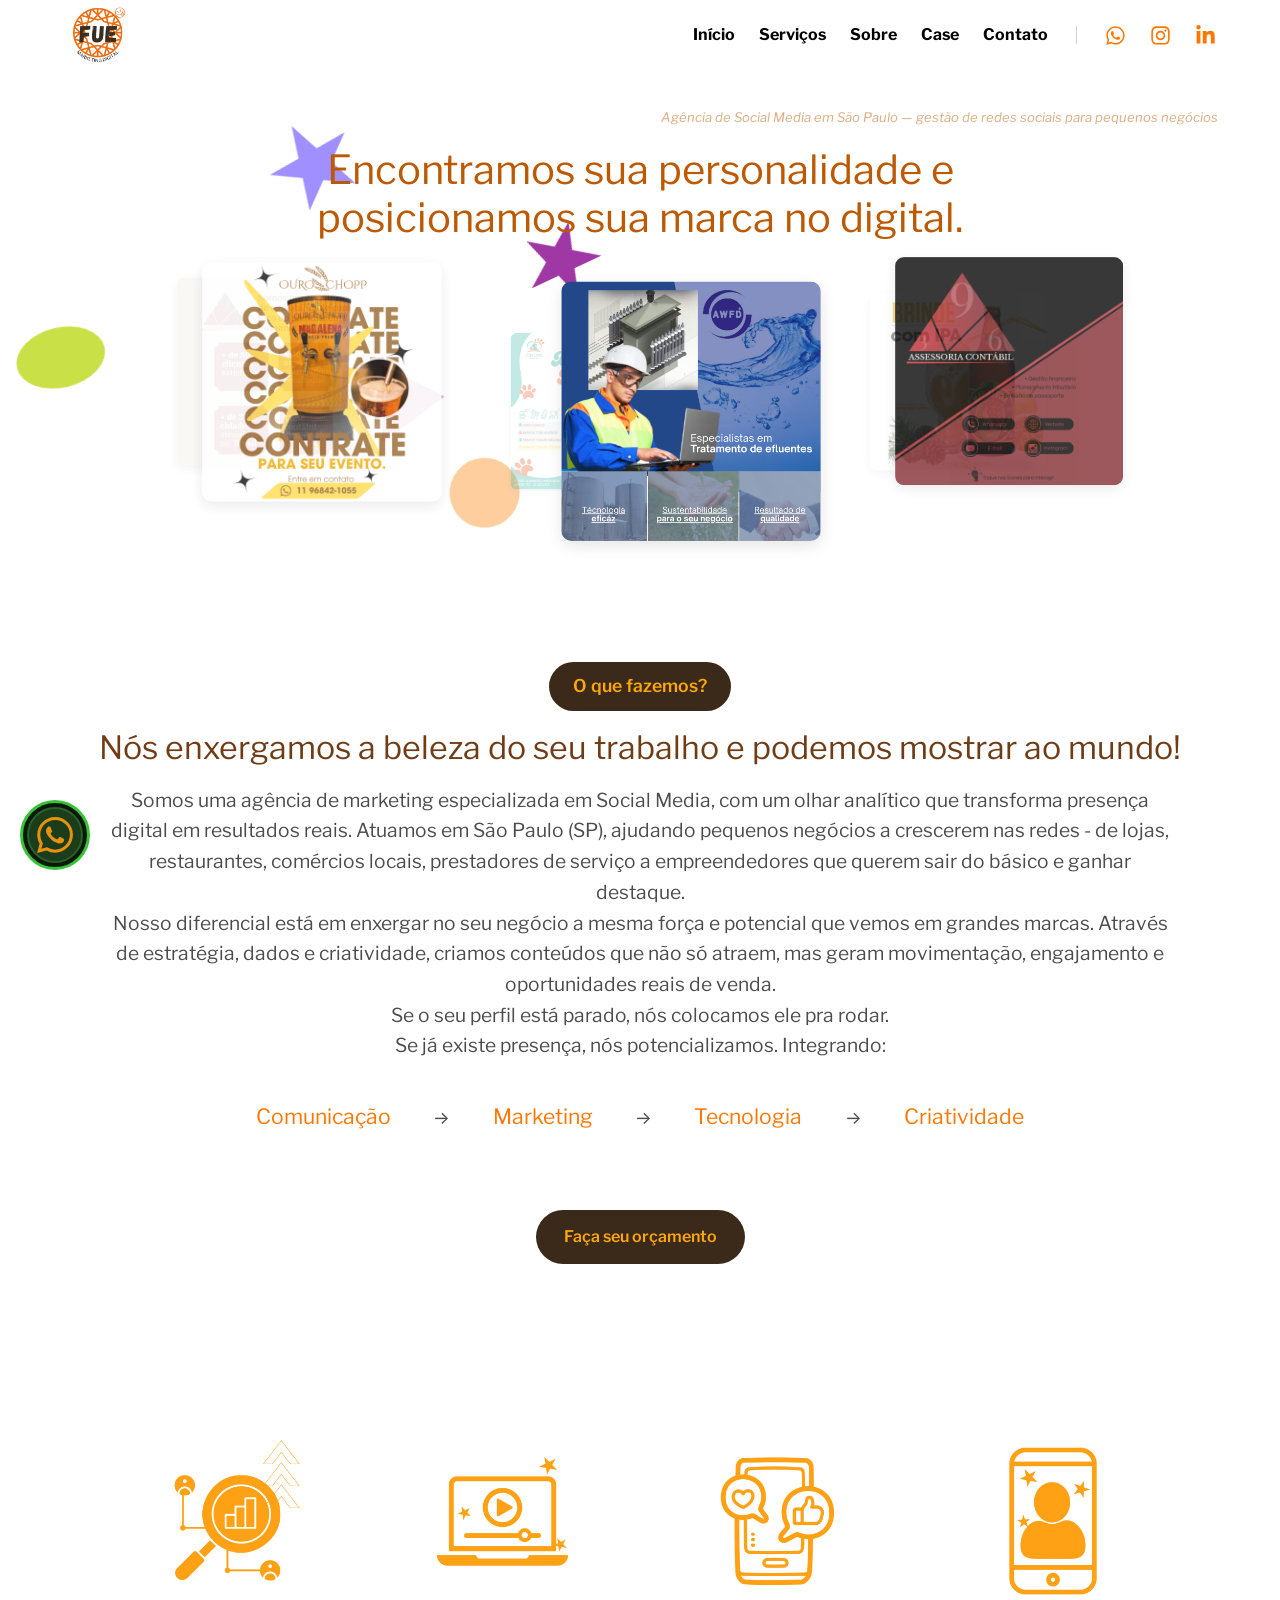
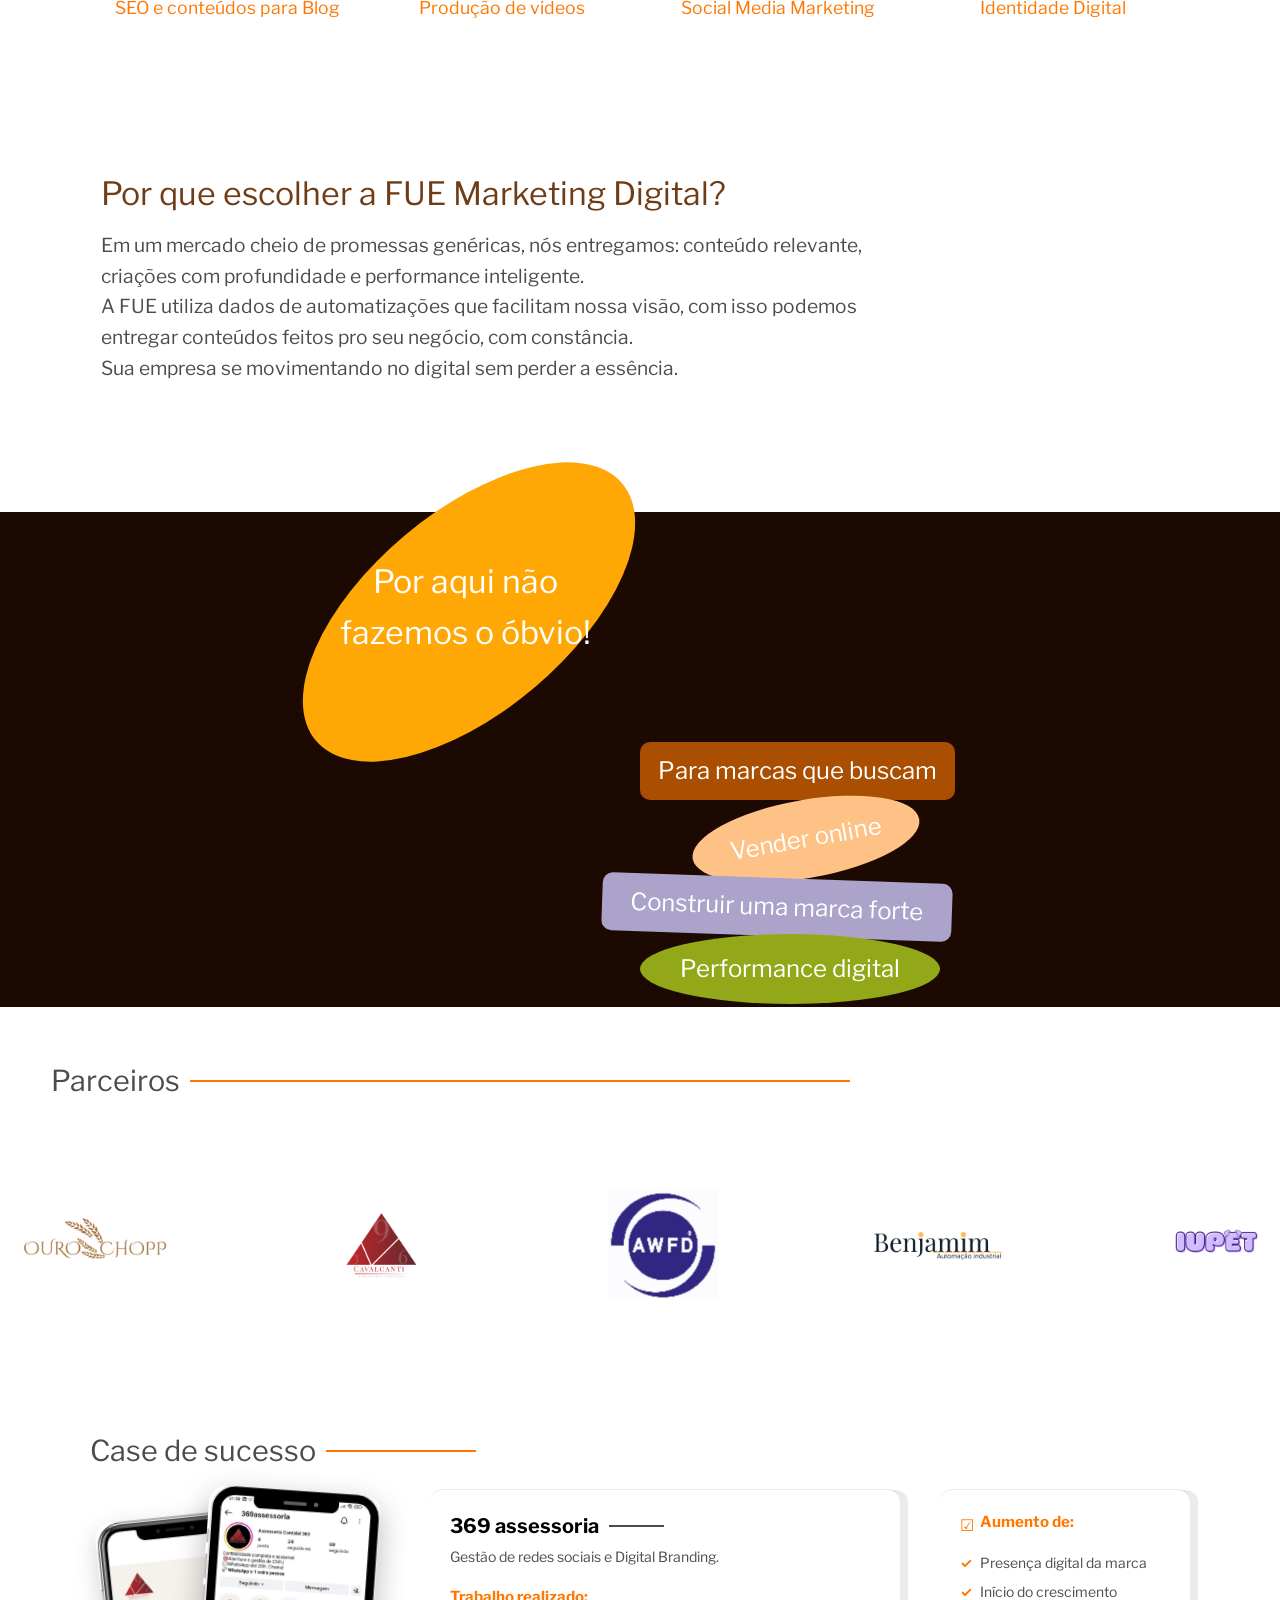
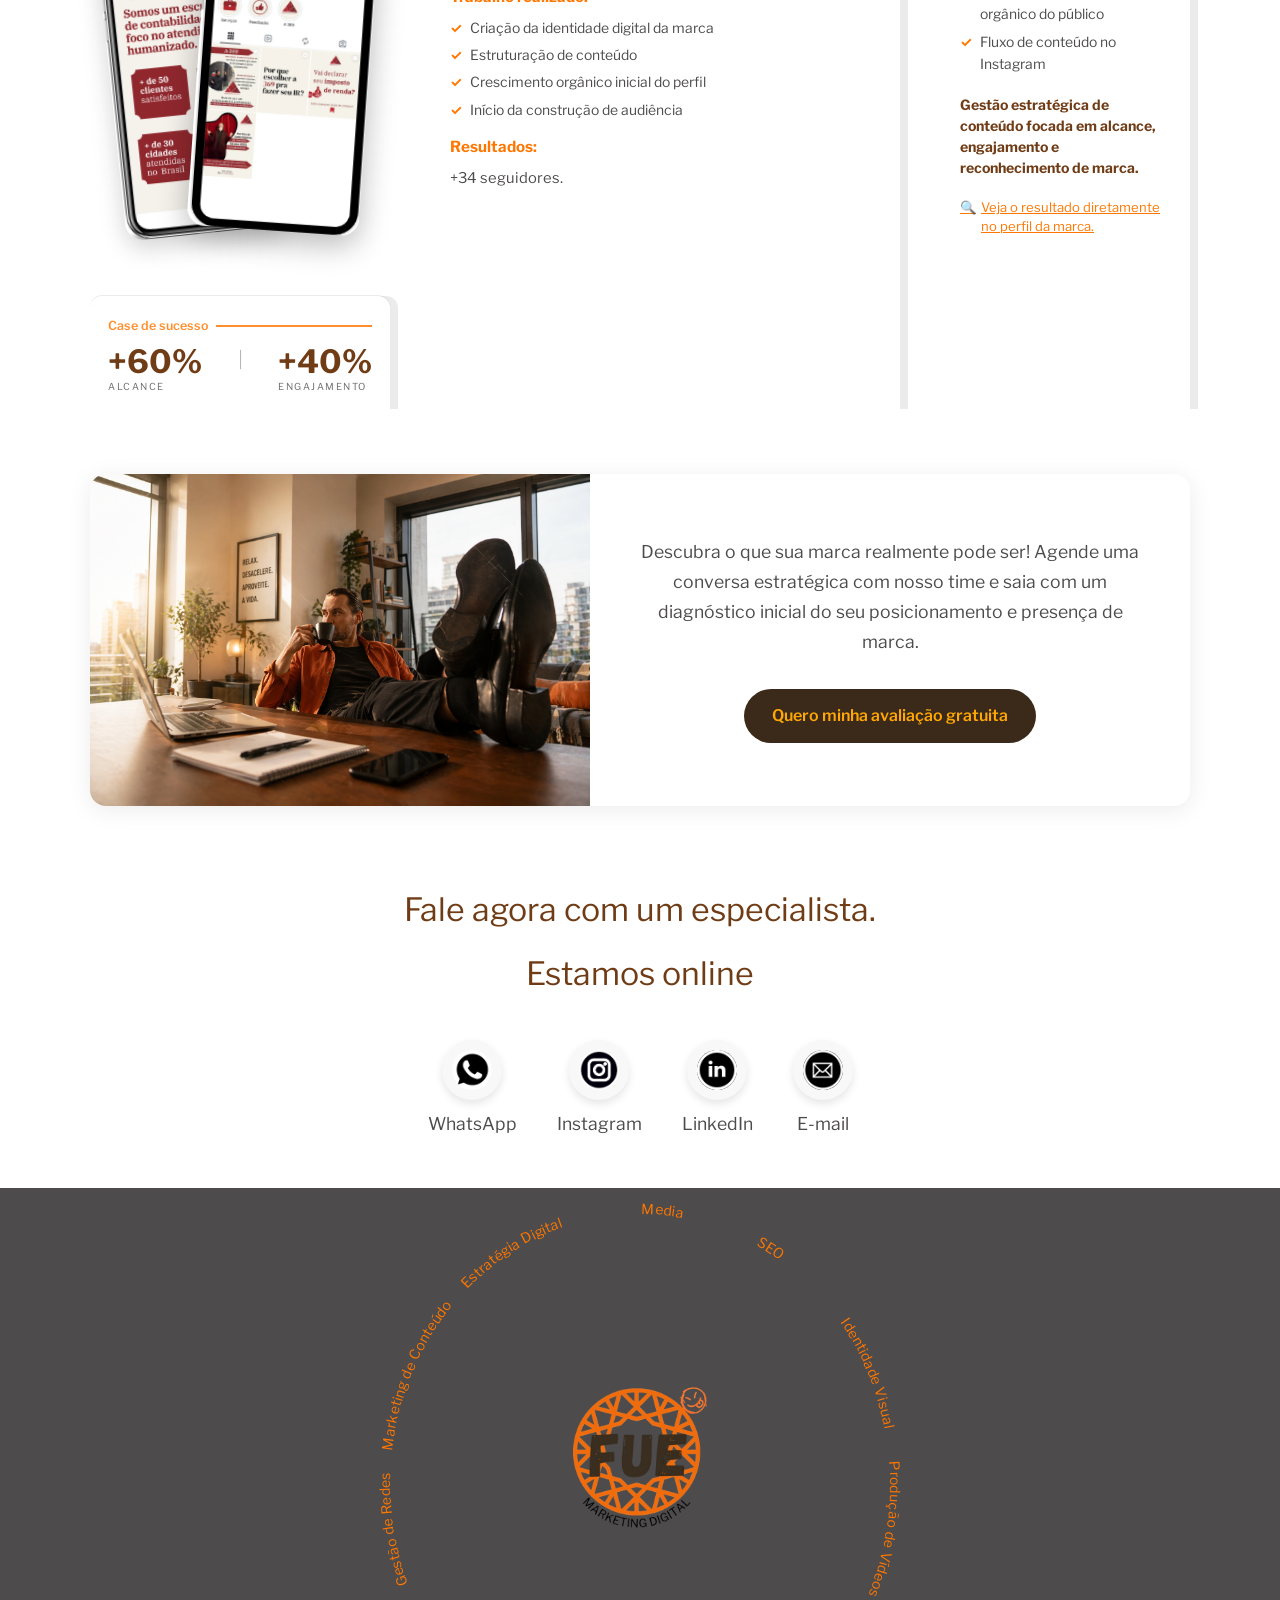
==== commit d6872631: "inclusão novos parceiros + ajuste de cards de serviço" ====
--- a/index.html
+++ b/index.html
@@ -189,6 +189,9 @@
             <img src="elementos/img/portfolio/parceiros_AWFD.png" alt="AWFD">
             <img src="elementos/img/portfolio/parceiros_benjamim.png" alt="Benjamim">
             <img src="elementos/img/portfolio/parceiros_iupet.png" alt="Iupet">
+            <img src="elementos/img/portfolio/parceiros_manjericao.png" alt="Manjericao">
+            <img src="elementos/img/portfolio/parceiros_mira.png" alt="Mira">
+            <img src="elementos/img/portfolio/parceiros_zeus.png" alt="Zeus">
         </div>
     </div>
 
--- a/style.css
+++ b/style.css
@@ -1672,8 +1672,8 @@
 
 /* === WhatsApp Floating Button === */
 @keyframes wpp-pulse {
-    0%, 100% { box-shadow: 0 0 0 0 rgba(56, 196, 56, 0.6), 0 6px 24px rgba(0, 0, 0, 0.45); }
-    50%       { box-shadow: 0 0 0 8px rgba(56, 196, 56, 0), 0 6px 24px rgba(0, 0, 0, 0.45); }
+    0%, 100% { box-shadow: 0 0 0 0 rgba(56, 196, 56, 0.75), 0 6px 24px rgba(0, 0, 0, 0.45); }
+    50%       { box-shadow: 0 0 0 12px rgba(56, 196, 56, 0), 0 6px 24px rgba(0, 0, 0, 0.45); }
 }
 
 .wpp-float {
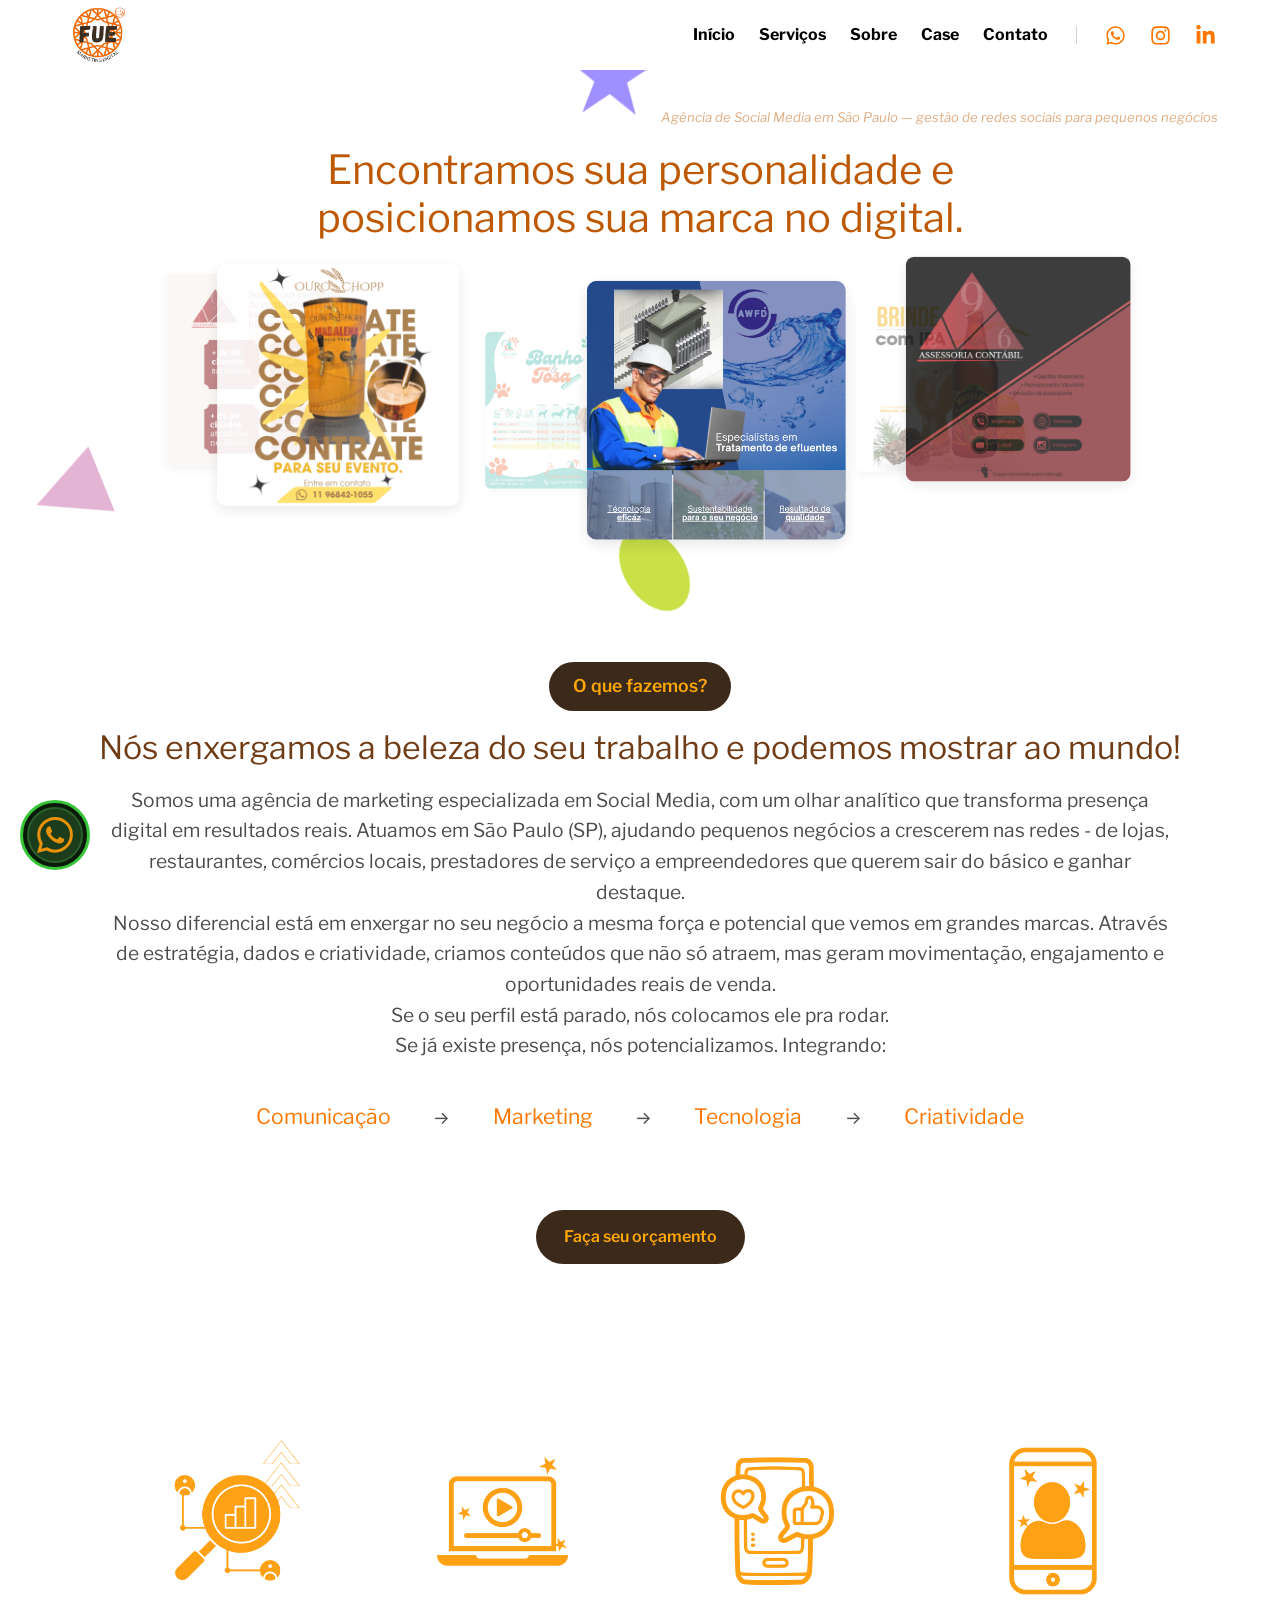
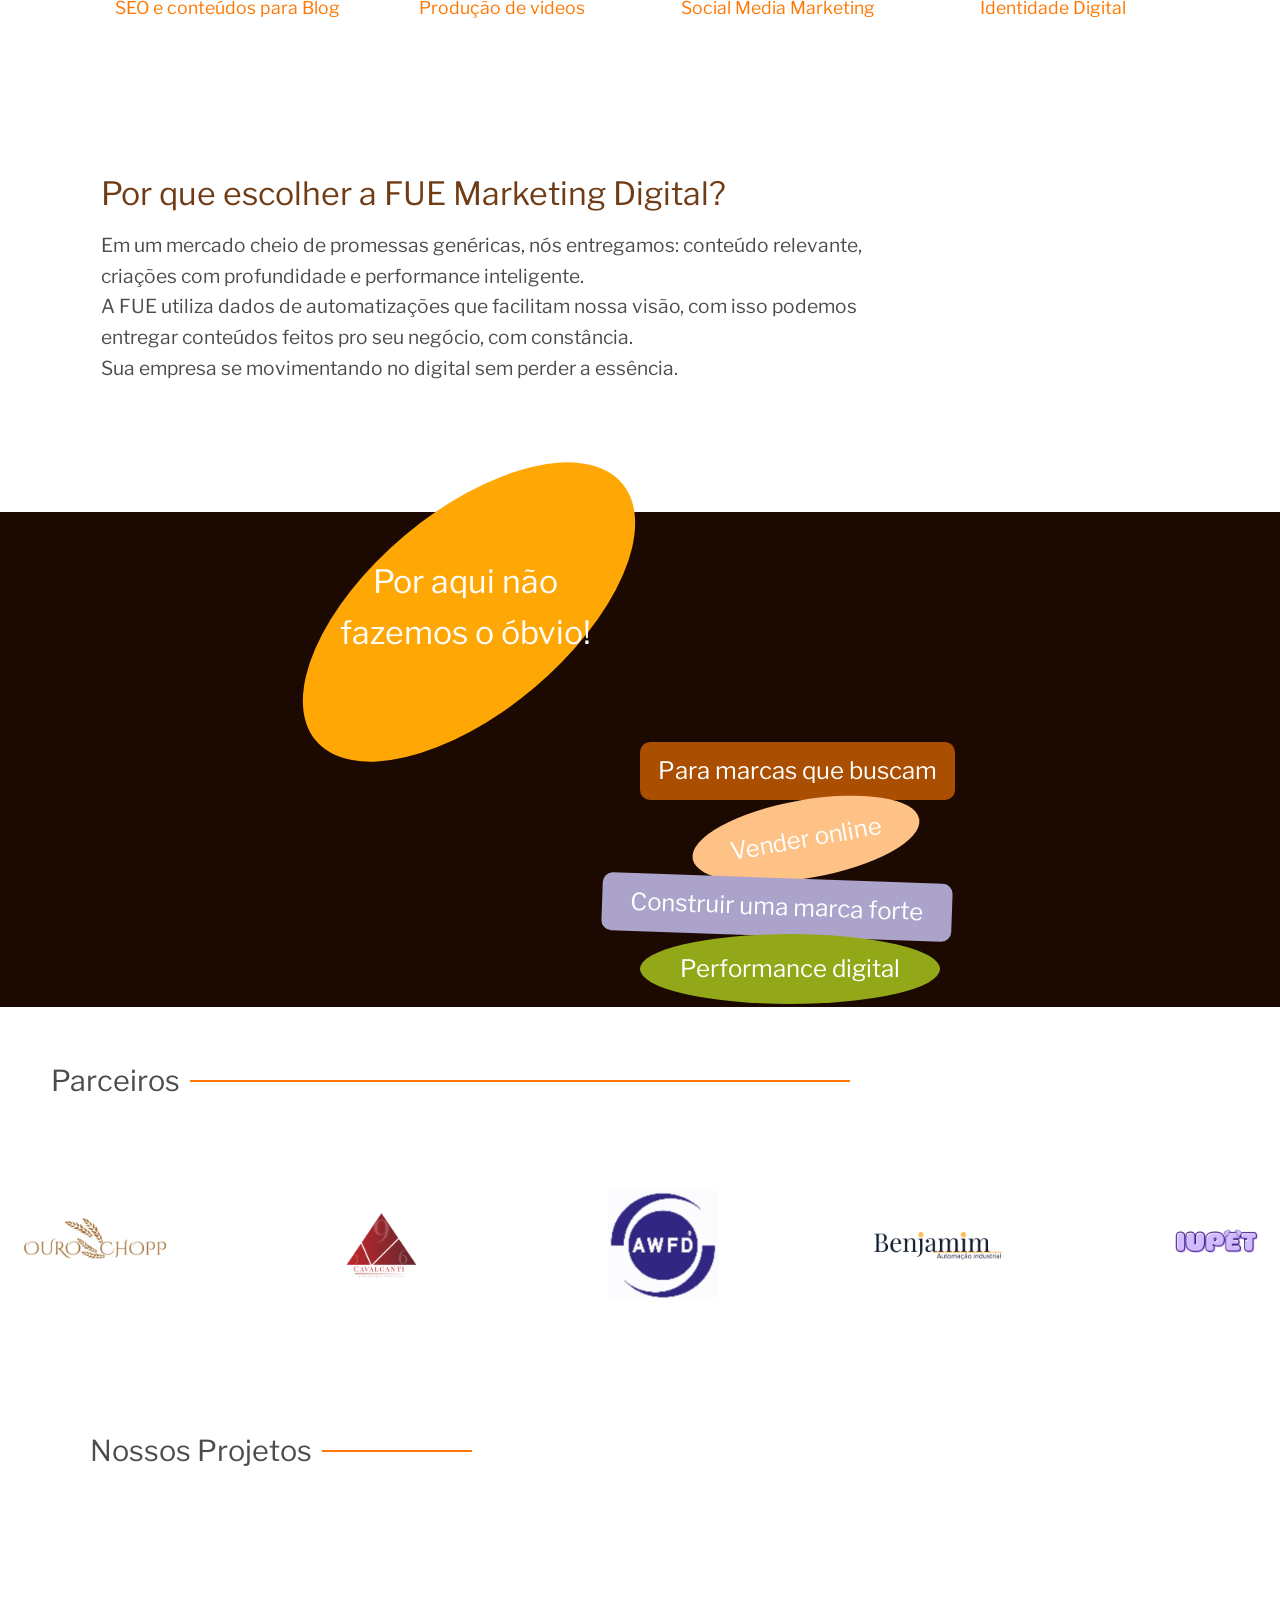
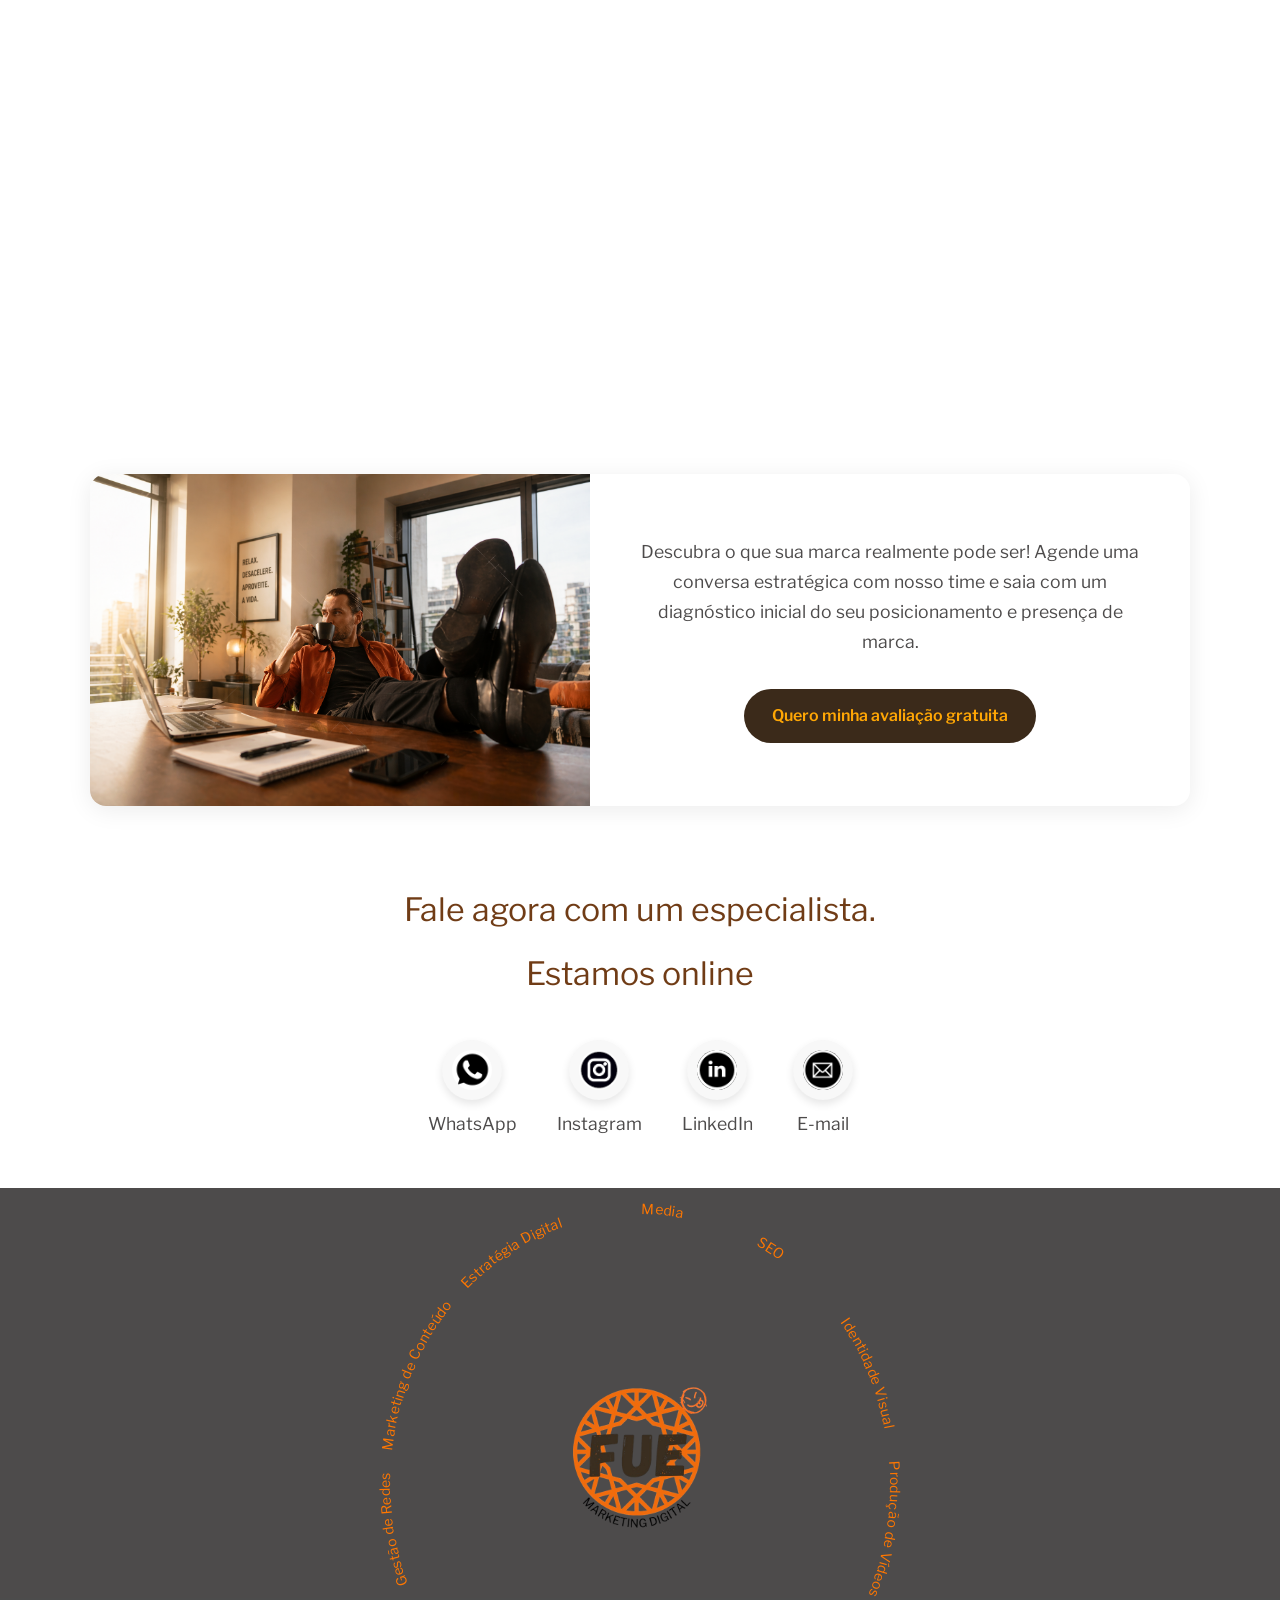
==== commit 88bb1a8a: "nossos projetos ajuste no home" ====
--- a/index.html
+++ b/index.html
@@ -294,7 +294,7 @@
             </article>
 
         </div>
-        <div class="case-section-label">Case de sucesso <span class="case-hr"></span></div>
+        <div class="case-section-label">Nossos Projetos <span class="case-hr"></span></div>
 
         <button class="case-arrow case-arrow-prev" aria-label="Case anterior">&#8592;</button>
         <button class="case-arrow case-arrow-next" aria-label="Próximo case">&#8594;</button>
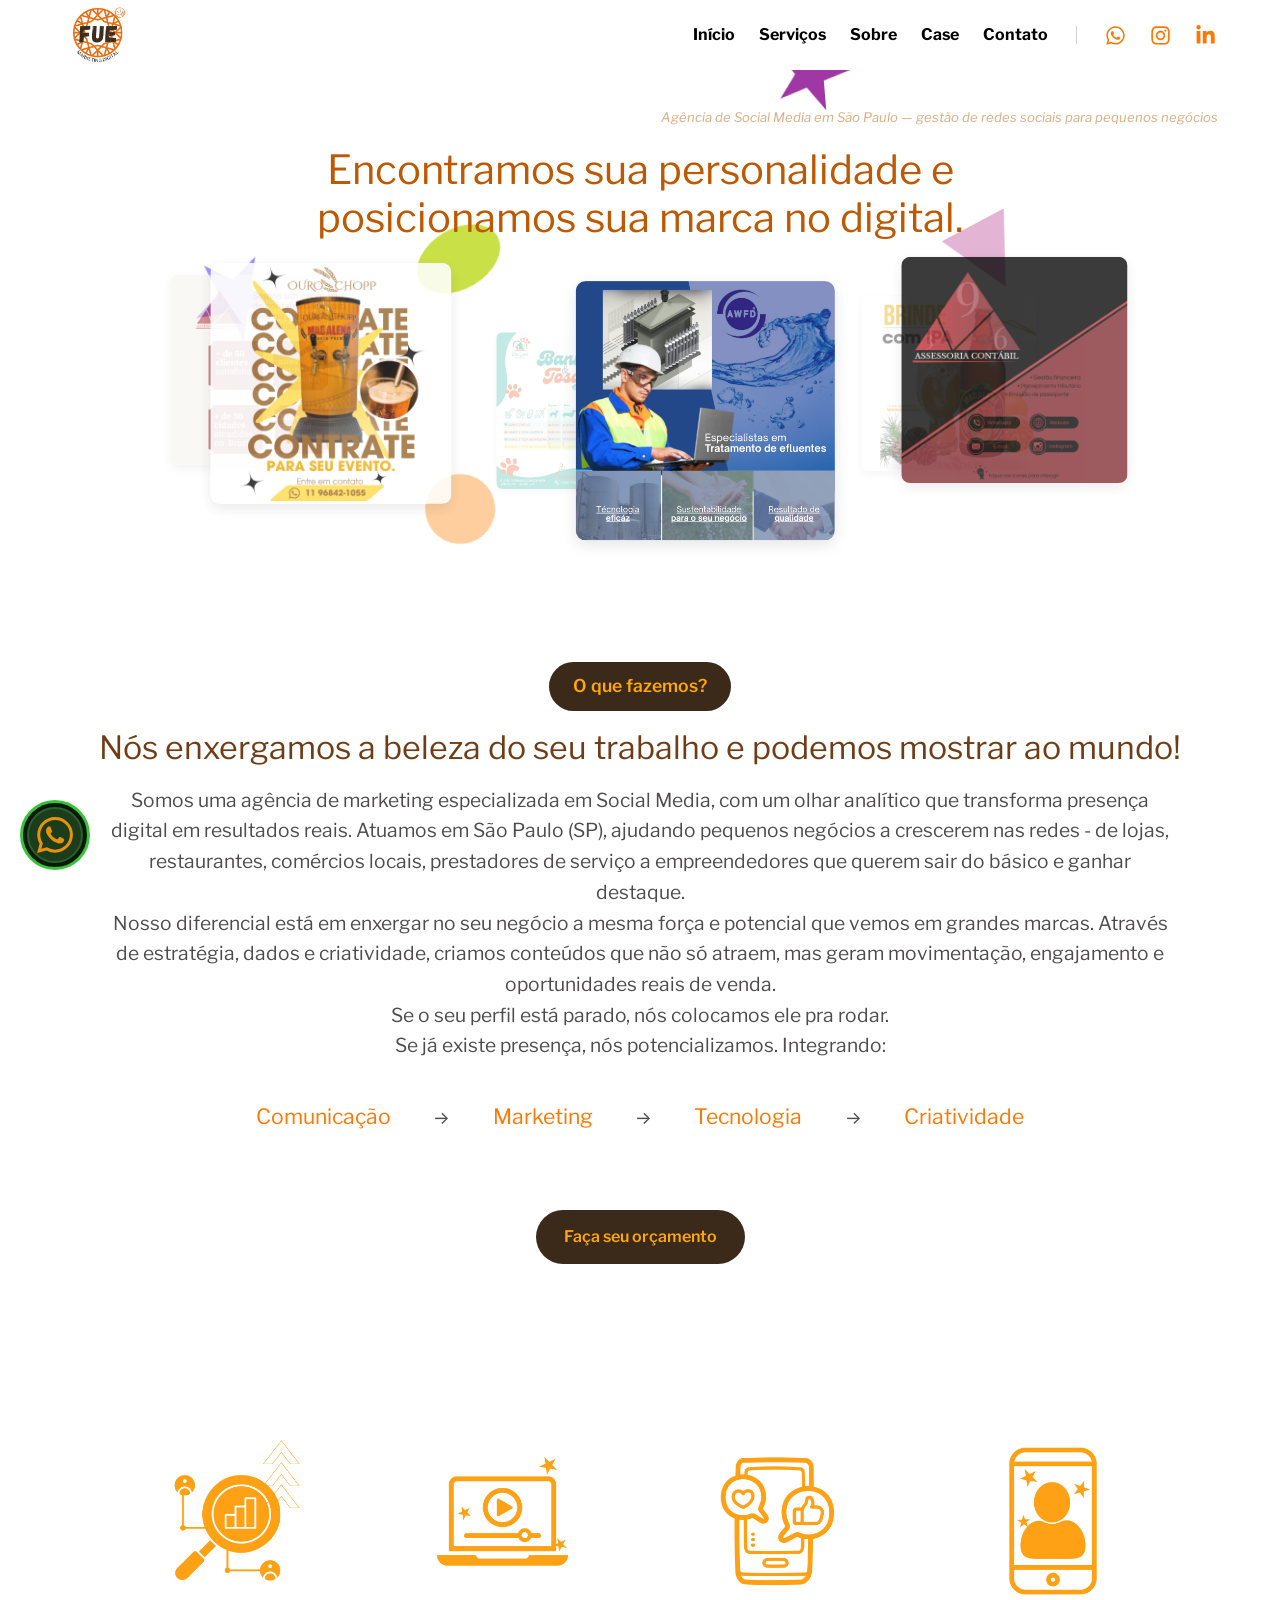
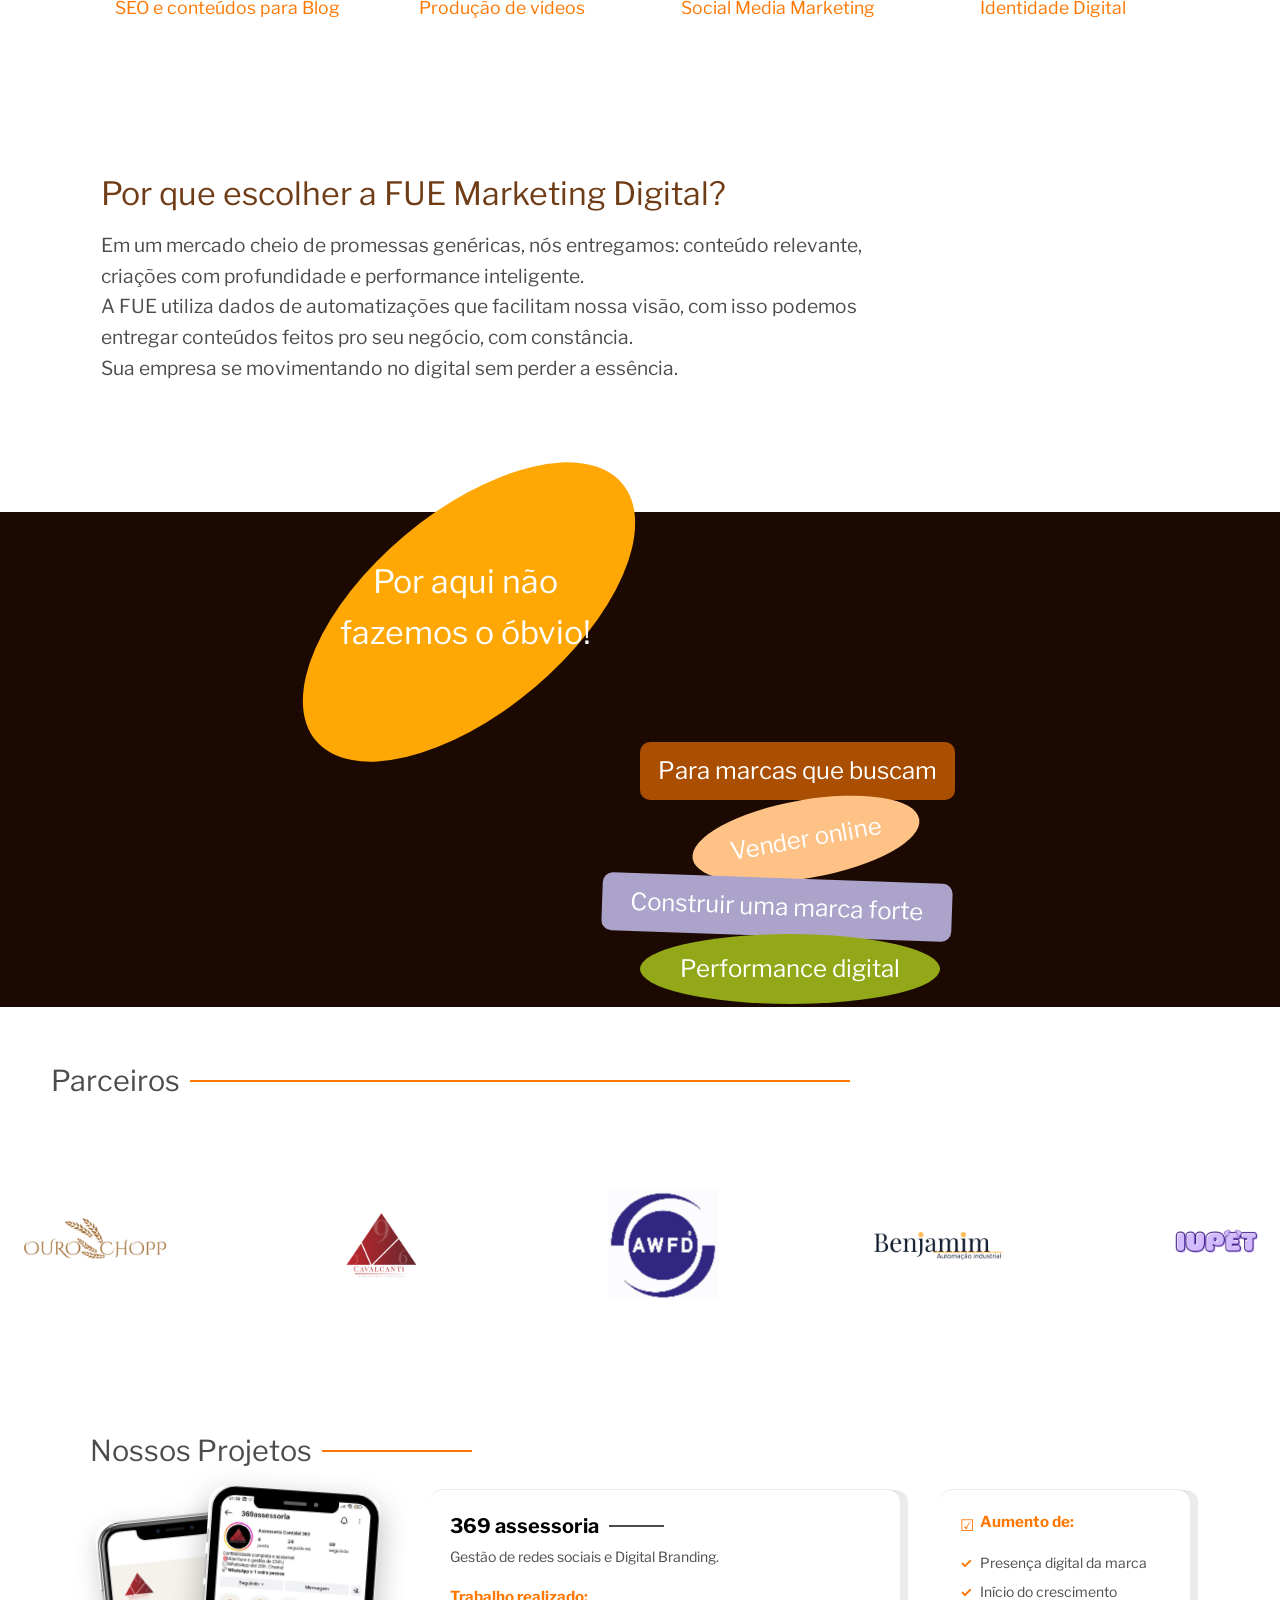
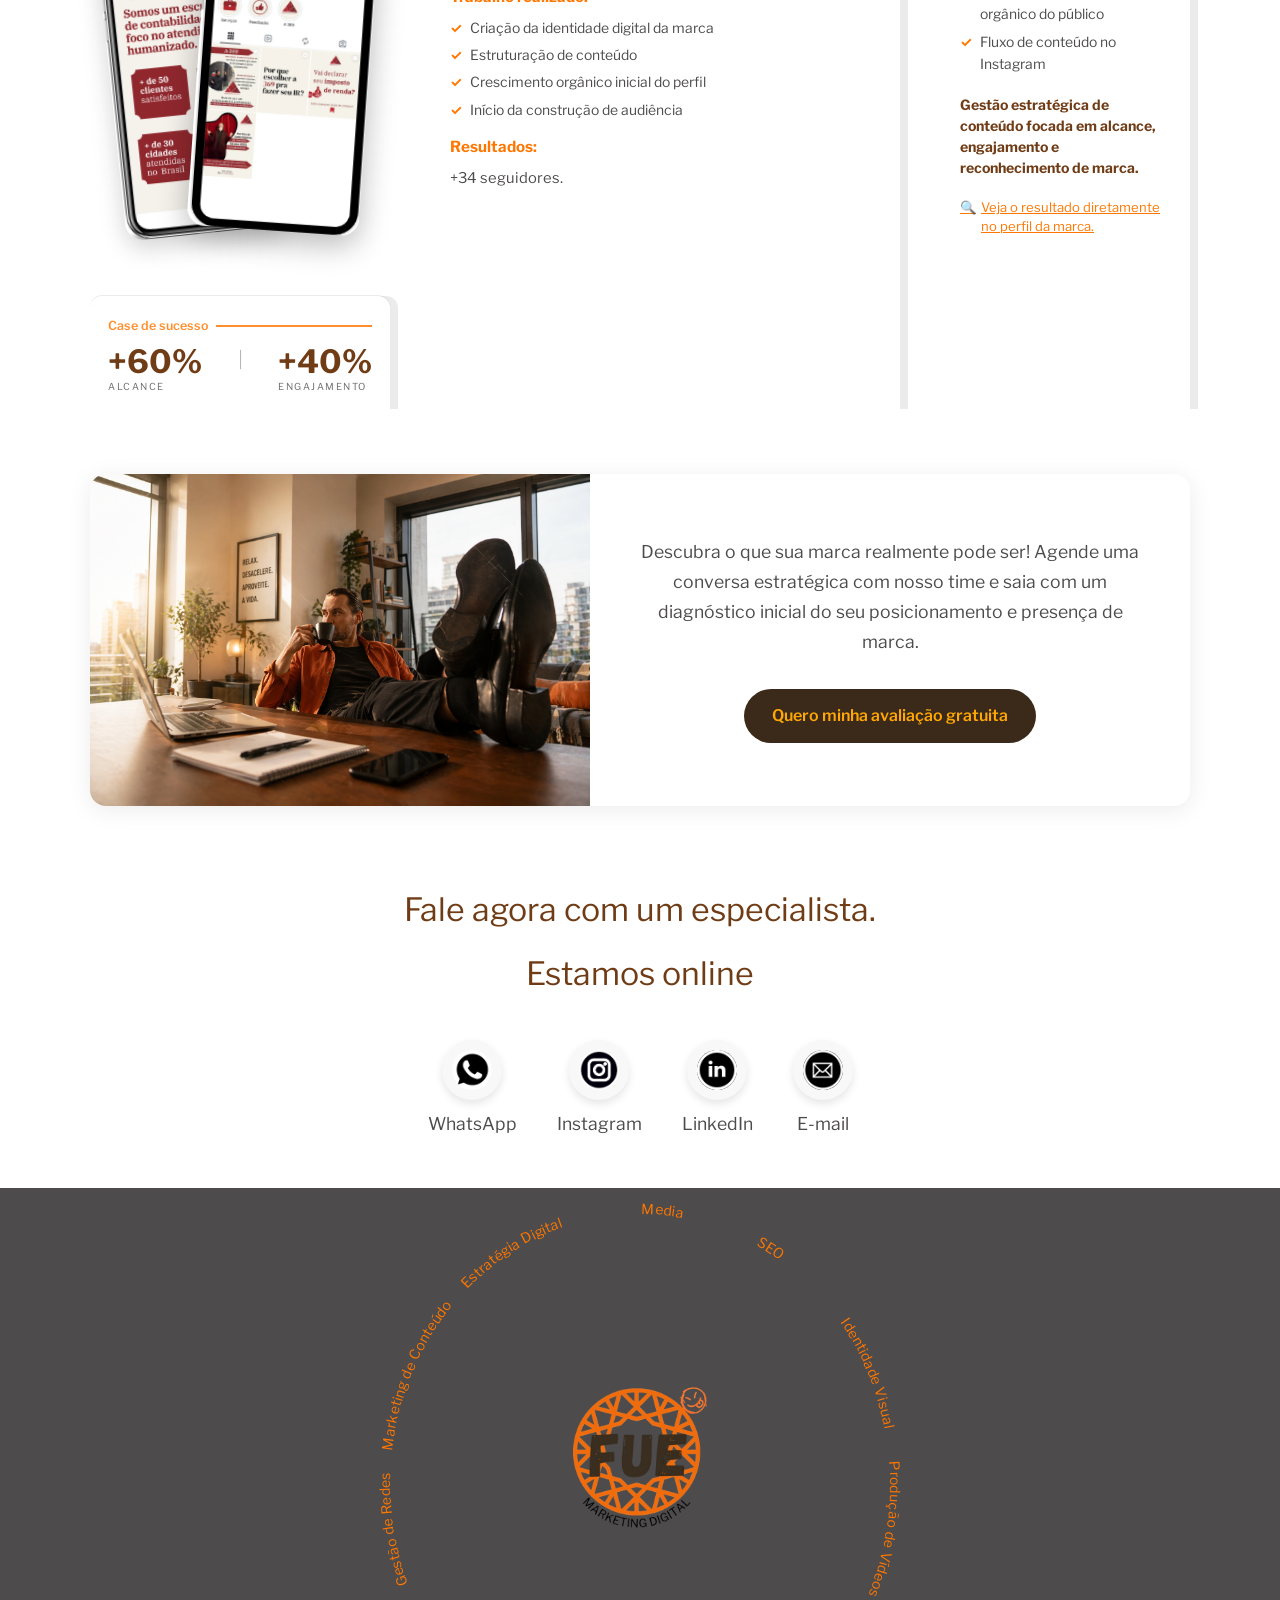
==== commit f4544af2: "fix rolagem" ====
--- a/index.html
+++ b/index.html
@@ -184,11 +184,6 @@
             <img src="elementos/img/portfolio/parceiros_AWFD.png" alt="AWFD">
             <img src="elementos/img/portfolio/parceiros_benjamim.png" alt="Benjamim">
             <img src="elementos/img/portfolio/parceiros_iupet.png" alt="Iupet">
-            <img src="elementos/img/portfolio/parceiros_ourochopp.png" alt="Ouro Chopp">
-            <img src="elementos/img/portfolio/parceiros_369.png" alt="369 Assessoria">
-            <img src="elementos/img/portfolio/parceiros_AWFD.png" alt="AWFD">
-            <img src="elementos/img/portfolio/parceiros_benjamim.png" alt="Benjamim">
-            <img src="elementos/img/portfolio/parceiros_iupet.png" alt="Iupet">
             <img src="elementos/img/portfolio/parceiros_manjericao.png" alt="Manjericao">
             <img src="elementos/img/portfolio/parceiros_mira.png" alt="Mira">
             <img src="elementos/img/portfolio/parceiros_zeus.png" alt="Zeus">
--- a/style.css
+++ b/style.css
@@ -1655,6 +1655,7 @@
     gap: 80px;
     width: max-content;
     animation: parceiros-scroll 20s linear infinite;
+    will-change: transform;
 }
 
 .parceiros-track img {
@@ -1666,8 +1667,8 @@
 }
 
 @keyframes parceiros-scroll {
-    from { transform: translateX(-50%); }
-    to   { transform: translateX(0); }
+    from { transform: translateX(0); }
+    to   { transform: translateX(-50%); }
 }
 
 /* === WhatsApp Floating Button === */
